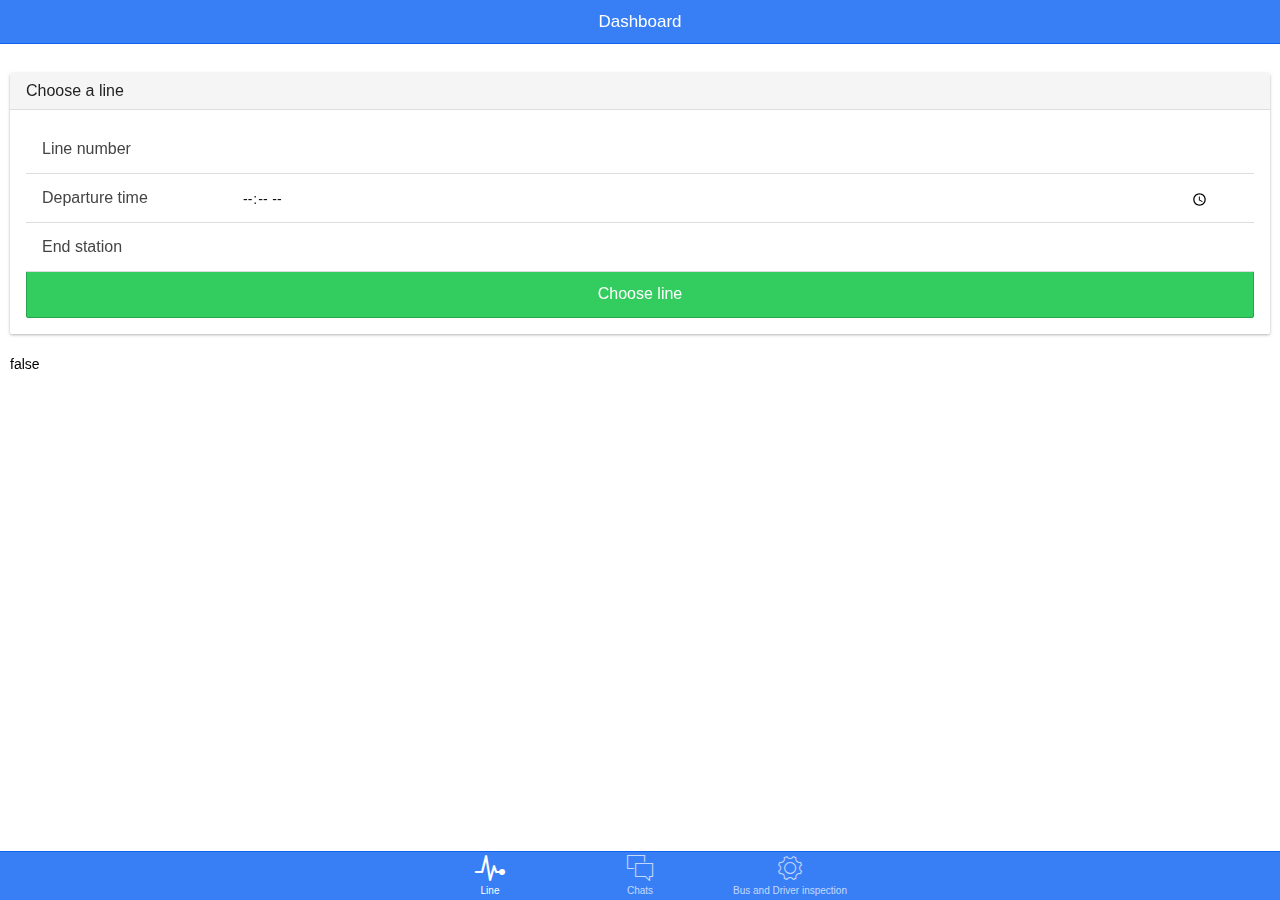
==== index.html @ c745d4bf "init" ====
<!DOCTYPE html>
<html>
  <head>
    <meta charset="utf-8">
    <meta name="viewport" content="initial-scale=1, maximum-scale=1, user-scalable=no, width=device-width">
    <title></title>


    <!-- compiled css output -->
    <link href="css/ionic.app.css" rel="stylesheet">

    <!-- ionic/angularjs js -->
    <script src="lib/ionic/js/ionic.bundle.js"></script>

    <!-- cordova script (this will be a 404 during development) -->
    <script src="cordova.js"></script>

    <!-- your app's js -->
    <script src="js/app.js"></script>
    <script src="js/controllers.js"></script>
    <script src="js/services.js"></script>
  </head>
  <body ng-app="starter">
    <!--
      The nav bar that will be updated as we navigate between views.
    -->
    <ion-nav-bar class="bar-positive">
      <ion-nav-back-button>
      </ion-nav-back-button>
    </ion-nav-bar>
    <!--
      The views will be rendered in the <ion-nav-view> directive below
      Templates are in the /templates folder (but you could also
      have templates inline in this html file if you'd like).
    -->
    <ion-nav-view></ion-nav-view>
  </body>
</html>
---- css/ionic.app.css ----
/*
To customize the look and feel of Ionic, you can override the variables
in ionic's _variables.scss file.

For example, you might change some of the default colors:

$light:                           #fff !default;
$stable:                          #f8f8f8 !default;
$positive:                        #387ef5 !default;
$calm:                            #11c1f3 !default;
$balanced:                        #33cd5f !default;
$energized:                       #ffc900 !default;
$assertive:                       #ef473a !default;
$royal:                           #886aea !default;
$dark:                            #444 !default;
*/
/*!
  Ionicons, v2.0.1
  Created by Ben Sperry for the Ionic Framework, http://ionicons.com/
  https://twitter.com/benjsperry  https://twitter.com/ionicframework
  MIT License: https://github.com/driftyco/ionicons

  Android-style icons originally built by Google’s
  Material Design Icons: https://github.com/google/material-design-icons
  used under CC BY http://creativecommons.org/licenses/by/4.0/
  Modified icons to fit ionicon’s grid from original.
*/
@font-face {
  font-family: "Ionicons";
  src: url("../lib/ionic/fonts/ionicons.eot?v=2.0.1");
  src: url("../lib/ionic/fonts/ionicons.eot?v=2.0.1#iefix") format("embedded-opentype"), url("../lib/ionic/fonts/ionicons.ttf?v=2.0.1") format("truetype"), url("../lib/ionic/fonts/ionicons.woff?v=2.0.1") format("woff"), url("../lib/ionic/fonts/ionicons.svg?v=2.0.1#Ionicons") format("svg");
  font-weight: normal;
  font-style: normal; }

.ion, .ionicons, .ion-alert:before, .ion-alert-circled:before, .ion-android-add:before, .ion-android-add-circle:before, .ion-android-alarm-clock:before, .ion-android-alert:before, .ion-android-apps:before, .ion-android-archive:before, .ion-android-arrow-back:before, .ion-android-arrow-down:before, .ion-android-arrow-dropdown:before, .ion-android-arrow-dropdown-circle:before, .ion-android-arrow-dropleft:before, .ion-android-arrow-dropleft-circle:before, .ion-android-arrow-dropright:before, .ion-android-arrow-dropright-circle:before, .ion-android-arrow-dropup:before, .ion-android-arrow-dropup-circle:before, .ion-android-arrow-forward:before, .ion-android-arrow-up:before, .ion-android-attach:before, .ion-android-bar:before, .ion-android-bicycle:before, .ion-android-boat:before, .ion-android-bookmark:before, .ion-android-bulb:before, .ion-android-bus:before, .ion-android-calendar:before, .ion-android-call:before, .ion-android-camera:before, .ion-android-cancel:before, .ion-android-car:before, .ion-android-cart:before, .ion-android-chat:before, .ion-android-checkbox:before, .ion-android-checkbox-blank:before, .ion-android-checkbox-outline:before, .ion-android-checkbox-outline-blank:before, .ion-android-checkmark-circle:before, .ion-android-clipboard:before, .ion-android-close:before, .ion-android-cloud:before, .ion-android-cloud-circle:before, .ion-android-cloud-done:before, .ion-android-cloud-outline:before, .ion-android-color-palette:before, .ion-android-compass:before, .ion-android-contact:before, .ion-android-contacts:before, .ion-android-contract:before, .ion-android-create:before, .ion-android-delete:before, .ion-android-desktop:before, .ion-android-document:before, .ion-android-done:before, .ion-android-done-all:before, .ion-android-download:before, .ion-android-drafts:before, .ion-android-exit:before, .ion-android-expand:before, .ion-android-favorite:before, .ion-android-favorite-outline:before, .ion-android-film:before, .ion-android-folder:before, .ion-android-folder-open:before, .ion-android-funnel:before, .ion-android-globe:before, .ion-android-hand:before, .ion-android-hangout:before, .ion-android-happy:before, .ion-android-home:before, .ion-android-image:before, .ion-android-laptop:before, .ion-android-list:before, .ion-android-locate:before, .ion-android-lock:before, .ion-android-mail:before, .ion-android-map:before, .ion-android-menu:before, .ion-android-microphone:before, .ion-android-microphone-off:before, .ion-android-more-horizontal:before, .ion-android-more-vertical:before, .ion-android-navigate:before, .ion-android-notifications:before, .ion-android-notifications-none:before, .ion-android-notifications-off:before, .ion-android-open:before, .ion-android-options:before, .ion-android-people:before, .ion-android-person:before, .ion-android-person-add:before, .ion-android-phone-landscape:before, .ion-android-phone-portrait:before, .ion-android-pin:before, .ion-android-plane:before, .ion-android-playstore:before, .ion-android-print:before, .ion-android-radio-button-off:before, .ion-android-radio-button-on:before, .ion-android-refresh:before, .ion-android-remove:before, .ion-android-remove-circle:before, .ion-android-restaurant:before, .ion-android-sad:before, .ion-android-search:before, .ion-android-send:before, .ion-android-settings:before, .ion-android-share:before, .ion-android-share-alt:before, .ion-android-star:before, .ion-android-star-half:before, .ion-android-star-outline:before, .ion-android-stopwatch:before, .ion-android-subway:before, .ion-android-sunny:before, .ion-android-sync:before, .ion-android-textsms:before, .ion-android-time:before, .ion-android-train:before, .ion-android-unlock:before, .ion-android-upload:before, .ion-android-volume-down:before, .ion-android-volume-mute:before, .ion-android-volume-off:before, .ion-android-volume-up:before, .ion-android-walk:before, .ion-android-warning:before, .ion-android-watch:before, .ion-android-wifi:before, .ion-aperture:before, .ion-archive:before, .ion-arrow-down-a:before, .ion-arrow-down-b:before, .ion-arrow-down-c:before, .ion-arrow-expand:before, .ion-arrow-graph-down-left:before, .ion-arrow-graph-down-right:before, .ion-arrow-graph-up-left:before, .ion-arrow-graph-up-right:before, .ion-arrow-left-a:before, .ion-arrow-left-b:before, .ion-arrow-left-c:before, .ion-arrow-move:before, .ion-arrow-resize:before, .ion-arrow-return-left:before, .ion-arrow-return-right:before, .ion-arrow-right-a:before, .ion-arrow-right-b:before, .ion-arrow-right-c:before, .ion-arrow-shrink:before, .ion-arrow-swap:before, .ion-arrow-up-a:before, .ion-arrow-up-b:before, .ion-arrow-up-c:before, .ion-asterisk:before, .ion-at:before, .ion-backspace:before, .ion-backspace-outline:before, .ion-bag:before, .ion-battery-charging:before, .ion-battery-empty:before, .ion-battery-full:before, .ion-battery-half:before, .ion-battery-low:before, .ion-beaker:before, .ion-beer:before, .ion-bluetooth:before, .ion-bonfire:before, .ion-bookmark:before, .ion-bowtie:before, .ion-briefcase:before, .ion-bug:before, .ion-calculator:before, .ion-calendar:before, .ion-camera:before, .ion-card:before, .ion-cash:before, .ion-chatbox:before, .ion-chatbox-working:before, .ion-chatboxes:before, .ion-chatbubble:before, .ion-chatbubble-working:before, .ion-chatbubbles:before, .ion-checkmark:before, .ion-checkmark-circled:before, .ion-checkmark-round:before, .ion-chevron-down:before, .ion-chevron-left:before, .ion-chevron-right:before, .ion-chevron-up:before, .ion-clipboard:before, .ion-clock:before, .ion-close:before, .ion-close-circled:before, .ion-close-round:before, .ion-closed-captioning:before, .ion-cloud:before, .ion-code:before, .ion-code-download:before, .ion-code-working:before, .ion-coffee:before, .ion-compass:before, .ion-compose:before, .ion-connection-bars:before, .ion-contrast:before, .ion-crop:before, .ion-cube:before, .ion-disc:before, .ion-document:before, .ion-document-text:before, .ion-drag:before, .ion-earth:before, .ion-easel:before, .ion-edit:before, .ion-egg:before, .ion-eject:before, .ion-email:before, .ion-email-unread:before, .ion-erlenmeyer-flask:before, .ion-erlenmeyer-flask-bubbles:before, .ion-eye:before, .ion-eye-disabled:before, .ion-female:before, .ion-filing:before, .ion-film-marker:before, .ion-fireball:before, .ion-flag:before, .ion-flame:before, .ion-flash:before, .ion-flash-off:before, .ion-folder:before, .ion-fork:before, .ion-fork-repo:before, .ion-forward:before, .ion-funnel:before, .ion-gear-a:before, .ion-gear-b:before, .ion-grid:before, .ion-hammer:before, .ion-happy:before, .ion-happy-outline:before, .ion-headphone:before, .ion-heart:before, .ion-heart-broken:before, .ion-help:before, .ion-help-buoy:before, .ion-help-circled:before, .ion-home:before, .ion-icecream:before, .ion-image:before, .ion-images:before, .ion-information:before, .ion-information-circled:before, .ion-ionic:before, .ion-ios-alarm:before, .ion-ios-alarm-outline:before, .ion-ios-albums:before, .ion-ios-albums-outline:before, .ion-ios-americanfootball:before, .ion-ios-americanfootball-outline:before, .ion-ios-analytics:before, .ion-ios-analytics-outline:before, .ion-ios-arrow-back:before, .ion-ios-arrow-down:before, .ion-ios-arrow-forward:before, .ion-ios-arrow-left:before, .ion-ios-arrow-right:before, .ion-ios-arrow-thin-down:before, .ion-ios-arrow-thin-left:before, .ion-ios-arrow-thin-right:before, .ion-ios-arrow-thin-up:before, .ion-ios-arrow-up:before, .ion-ios-at:before, .ion-ios-at-outline:before, .ion-ios-barcode:before, .ion-ios-barcode-outline:before, .ion-ios-baseball:before, .ion-ios-baseball-outline:before, .ion-ios-basketball:before, .ion-ios-basketball-outline:before, .ion-ios-bell:before, .ion-ios-bell-outline:before, .ion-ios-body:before, .ion-ios-body-outline:before, .ion-ios-bolt:before, .ion-ios-bolt-outline:before, .ion-ios-book:before, .ion-ios-book-outline:before, .ion-ios-bookmarks:before, .ion-ios-bookmarks-outline:before, .ion-ios-box:before, .ion-ios-box-outline:before, .ion-ios-briefcase:before, .ion-ios-briefcase-outline:before, .ion-ios-browsers:before, .ion-ios-browsers-outline:before, .ion-ios-calculator:before, .ion-ios-calculator-outline:before, .ion-ios-calendar:before, .ion-ios-calendar-outline:before, .ion-ios-camera:before, .ion-ios-camera-outline:before, .ion-ios-cart:before, .ion-ios-cart-outline:before, .ion-ios-chatboxes:before, .ion-ios-chatboxes-outline:before, .ion-ios-chatbubble:before, .ion-ios-chatbubble-outline:before, .ion-ios-checkmark:before, .ion-ios-checkmark-empty:before, .ion-ios-checkmark-outline:before, .ion-ios-circle-filled:before, .ion-ios-circle-outline:before, .ion-ios-clock:before, .ion-ios-clock-outline:before, .ion-ios-close:before, .ion-ios-close-empty:before, .ion-ios-close-outline:before, .ion-ios-cloud:before, .ion-ios-cloud-download:before, .ion-ios-cloud-download-outline:before, .ion-ios-cloud-outline:before, .ion-ios-cloud-upload:before, .ion-ios-cloud-upload-outline:before, .ion-ios-cloudy:before, .ion-ios-cloudy-night:before, .ion-ios-cloudy-night-outline:before, .ion-ios-cloudy-outline:before, .ion-ios-cog:before, .ion-ios-cog-outline:before, .ion-ios-color-filter:before, .ion-ios-color-filter-outline:before, .ion-ios-color-wand:before, .ion-ios-color-wand-outline:before, .ion-ios-compose:before, .ion-ios-compose-outline:before, .ion-ios-contact:before, .ion-ios-contact-outline:before, .ion-ios-copy:before, .ion-ios-copy-outline:before, .ion-ios-crop:before, .ion-ios-crop-strong:before, .ion-ios-download:before, .ion-ios-download-outline:before, .ion-ios-drag:before, .ion-ios-email:before, .ion-ios-email-outline:before, .ion-ios-eye:before, .ion-ios-eye-outline:before, .ion-ios-fastforward:before, .ion-ios-fastforward-outline:before, .ion-ios-filing:before, .ion-ios-filing-outline:before, .ion-ios-film:before, .ion-ios-film-outline:before, .ion-ios-flag:before, .ion-ios-flag-outline:before, .ion-ios-flame:before, .ion-ios-flame-outline:before, .ion-ios-flask:before, .ion-ios-flask-outline:before, .ion-ios-flower:before, .ion-ios-flower-outline:before, .ion-ios-folder:before, .ion-ios-folder-outline:before, .ion-ios-football:before, .ion-ios-football-outline:before, .ion-ios-game-controller-a:before, .ion-ios-game-controller-a-outline:before, .ion-ios-game-controller-b:before, .ion-ios-game-controller-b-outline:before, .ion-ios-gear:before, .ion-ios-gear-outline:before, .ion-ios-glasses:before, .ion-ios-glasses-outline:before, .ion-ios-grid-view:before, .ion-ios-grid-view-outline:before, .ion-ios-heart:before, .ion-ios-heart-outline:before, .ion-ios-help:before, .ion-ios-help-empty:before, .ion-ios-help-outline:before, .ion-ios-home:before, .ion-ios-home-outline:before, .ion-ios-infinite:before, .ion-ios-infinite-outline:before, .ion-ios-information:before, .ion-ios-information-empty:before, .ion-ios-information-outline:before, .ion-ios-ionic-outline:before, .ion-ios-keypad:before, .ion-ios-keypad-outline:before, .ion-ios-lightbulb:before, .ion-ios-lightbulb-outline:before, .ion-ios-list:before, .ion-ios-list-outline:before, .ion-ios-location:before, .ion-ios-location-outline:before, .ion-ios-locked:before, .ion-ios-locked-outline:before, .ion-ios-loop:before, .ion-ios-loop-strong:before, .ion-ios-medical:before, .ion-ios-medical-outline:before, .ion-ios-medkit:before, .ion-ios-medkit-outline:before, .ion-ios-mic:before, .ion-ios-mic-off:before, .ion-ios-mic-outline:before, .ion-ios-minus:before, .ion-ios-minus-empty:before, .ion-ios-minus-outline:before, .ion-ios-monitor:before, .ion-ios-monitor-outline:before, .ion-ios-moon:before, .ion-ios-moon-outline:before, .ion-ios-more:before, .ion-ios-more-outline:before, .ion-ios-musical-note:before, .ion-ios-musical-notes:before, .ion-ios-navigate:before, .ion-ios-navigate-outline:before, .ion-ios-nutrition:before, .ion-ios-nutrition-outline:before, .ion-ios-paper:before, .ion-ios-paper-outline:before, .ion-ios-paperplane:before, .ion-ios-paperplane-outline:before, .ion-ios-partlysunny:before, .ion-ios-partlysunny-outline:before, .ion-ios-pause:before, .ion-ios-pause-outline:before, .ion-ios-paw:before, .ion-ios-paw-outline:before, .ion-ios-people:before, .ion-ios-people-outline:before, .ion-ios-person:before, .ion-ios-person-outline:before, .ion-ios-personadd:before, .ion-ios-personadd-outline:before, .ion-ios-photos:before, .ion-ios-photos-outline:before, .ion-ios-pie:before, .ion-ios-pie-outline:before, .ion-ios-pint:before, .ion-ios-pint-outline:before, .ion-ios-play:before, .ion-ios-play-outline:before, .ion-ios-plus:before, .ion-ios-plus-empty:before, .ion-ios-plus-outline:before, .ion-ios-pricetag:before, .ion-ios-pricetag-outline:before, .ion-ios-pricetags:before, .ion-ios-pricetags-outline:before, .ion-ios-printer:before, .ion-ios-printer-outline:before, .ion-ios-pulse:before, .ion-ios-pulse-strong:before, .ion-ios-rainy:before, .ion-ios-rainy-outline:before, .ion-ios-recording:before, .ion-ios-recording-outline:before, .ion-ios-redo:before, .ion-ios-redo-outline:before, .ion-ios-refresh:before, .ion-ios-refresh-empty:before, .ion-ios-refresh-outline:before, .ion-ios-reload:before, .ion-ios-reverse-camera:before, .ion-ios-reverse-camera-outline:before, .ion-ios-rewind:before, .ion-ios-rewind-outline:before, .ion-ios-rose:before, .ion-ios-rose-outline:before, .ion-ios-search:before, .ion-ios-search-strong:before, .ion-ios-settings:before, .ion-ios-settings-strong:before, .ion-ios-shuffle:before, .ion-ios-shuffle-strong:before, .ion-ios-skipbackward:before, .ion-ios-skipbackward-outline:before, .ion-ios-skipforward:before, .ion-ios-skipforward-outline:before, .ion-ios-snowy:before, .ion-ios-speedometer:before, .ion-ios-speedometer-outline:before, .ion-ios-star:before, .ion-ios-star-half:before, .ion-ios-star-outline:before, .ion-ios-stopwatch:before, .ion-ios-stopwatch-outline:before, .ion-ios-sunny:before, .ion-ios-sunny-outline:before, .ion-ios-telephone:before, .ion-ios-telephone-outline:before, .ion-ios-tennisball:before, .ion-ios-tennisball-outline:before, .ion-ios-thunderstorm:before, .ion-ios-thunderstorm-outline:before, .ion-ios-time:before, .ion-ios-time-outline:before, .ion-ios-timer:before, .ion-ios-timer-outline:before, .ion-ios-toggle:before, .ion-ios-toggle-outline:before, .ion-ios-trash:before, .ion-ios-trash-outline:before, .ion-ios-undo:before, .ion-ios-undo-outline:before, .ion-ios-unlocked:before, .ion-ios-unlocked-outline:before, .ion-ios-upload:before, .ion-ios-upload-outline:before, .ion-ios-videocam:before, .ion-ios-videocam-outline:before, .ion-ios-volume-high:before, .ion-ios-volume-low:before, .ion-ios-wineglass:before, .ion-ios-wineglass-outline:before, .ion-ios-world:before, .ion-ios-world-outline:before, .ion-ipad:before, .ion-iphone:before, .ion-ipod:before, .ion-jet:before, .ion-key:before, .ion-knife:before, .ion-laptop:before, .ion-leaf:before, .ion-levels:before, .ion-lightbulb:before, .ion-link:before, .ion-load-a:before, .ion-load-b:before, .ion-load-c:before, .ion-load-d:before, .ion-location:before, .ion-lock-combination:before, .ion-locked:before, .ion-log-in:before, .ion-log-out:before, .ion-loop:before, .ion-magnet:before, .ion-male:before, .ion-man:before, .ion-map:before, .ion-medkit:before, .ion-merge:before, .ion-mic-a:before, .ion-mic-b:before, .ion-mic-c:before, .ion-minus:before, .ion-minus-circled:before, .ion-minus-round:before, .ion-model-s:before, .ion-monitor:before, .ion-more:before, .ion-mouse:before, .ion-music-note:before, .ion-navicon:before, .ion-navicon-round:before, .ion-navigate:before, .ion-network:before, .ion-no-smoking:before, .ion-nuclear:before, .ion-outlet:before, .ion-paintbrush:before, .ion-paintbucket:before, .ion-paper-airplane:before, .ion-paperclip:before, .ion-pause:before, .ion-person:before, .ion-person-add:before, .ion-person-stalker:before, .ion-pie-graph:before, .ion-pin:before, .ion-pinpoint:before, .ion-pizza:before, .ion-plane:before, .ion-planet:before, .ion-play:before, .ion-playstation:before, .ion-plus:before, .ion-plus-circled:before, .ion-plus-round:before, .ion-podium:before, .ion-pound:before, .ion-power:before, .ion-pricetag:before, .ion-pricetags:before, .ion-printer:before, .ion-pull-request:before, .ion-qr-scanner:before, .ion-quote:before, .ion-radio-waves:before, .ion-record:before, .ion-refresh:before, .ion-reply:before, .ion-reply-all:before, .ion-ribbon-a:before, .ion-ribbon-b:before, .ion-sad:before, .ion-sad-outline:before, .ion-scissors:before, .ion-search:before, .ion-settings:before, .ion-share:before, .ion-shuffle:before, .ion-skip-backward:before, .ion-skip-forward:before, .ion-social-android:before, .ion-social-android-outline:before, .ion-social-angular:before, .ion-social-angular-outline:before, .ion-social-apple:before, .ion-social-apple-outline:before, .ion-social-bitcoin:before, .ion-social-bitcoin-outline:before, .ion-social-buffer:before, .ion-social-buffer-outline:before, .ion-social-chrome:before, .ion-social-chrome-outline:before, .ion-social-codepen:before, .ion-social-codepen-outline:before, .ion-social-css3:before, .ion-social-css3-outline:before, .ion-social-designernews:before, .ion-social-designernews-outline:before, .ion-social-dribbble:before, .ion-social-dribbble-outline:before, .ion-social-dropbox:before, .ion-social-dropbox-outline:before, .ion-social-euro:before, .ion-social-euro-outline:before, .ion-social-facebook:before, .ion-social-facebook-outline:before, .ion-social-foursquare:before, .ion-social-foursquare-outline:before, .ion-social-freebsd-devil:before, .ion-social-github:before, .ion-social-github-outline:before, .ion-social-google:before, .ion-social-google-outline:before, .ion-social-googleplus:before, .ion-social-googleplus-outline:before, .ion-social-hackernews:before, .ion-social-hackernews-outline:before, .ion-social-html5:before, .ion-social-html5-outline:before, .ion-social-instagram:before, .ion-social-instagram-outline:before, .ion-social-javascript:before, .ion-social-javascript-outline:before, .ion-social-linkedin:before, .ion-social-linkedin-outline:before, .ion-social-markdown:before, .ion-social-nodejs:before, .ion-social-octocat:before, .ion-social-pinterest:before, .ion-social-pinterest-outline:before, .ion-social-python:before, .ion-social-reddit:before, .ion-social-reddit-outline:before, .ion-social-rss:before, .ion-social-rss-outline:before, .ion-social-sass:before, .ion-social-skype:before, .ion-social-skype-outline:before, .ion-social-snapchat:before, .ion-social-snapchat-outline:before, .ion-social-tumblr:before, .ion-social-tumblr-outline:before, .ion-social-tux:before, .ion-social-twitch:before, .ion-social-twitch-outline:before, .ion-social-twitter:before, .ion-social-twitter-outline:before, .ion-social-usd:before, .ion-social-usd-outline:before, .ion-social-vimeo:before, .ion-social-vimeo-outline:before, .ion-social-whatsapp:before, .ion-social-whatsapp-outline:before, .ion-social-windows:before, .ion-social-windows-outline:before, .ion-social-wordpress:before, .ion-social-wordpress-outline:before, .ion-social-yahoo:before, .ion-social-yahoo-outline:before, .ion-social-yen:before, .ion-social-yen-outline:before, .ion-social-youtube:before, .ion-social-youtube-outline:before, .ion-soup-can:before, .ion-soup-can-outline:before, .ion-speakerphone:before, .ion-speedometer:before, .ion-spoon:before, .ion-star:before, .ion-stats-bars:before, .ion-steam:before, .ion-stop:before, .ion-thermometer:before, .ion-thumbsdown:before, .ion-thumbsup:before, .ion-toggle:before, .ion-toggle-filled:before, .ion-transgender:before, .ion-trash-a:before, .ion-trash-b:before, .ion-trophy:before, .ion-tshirt:before, .ion-tshirt-outline:before, .ion-umbrella:before, .ion-university:before, .ion-unlocked:before, .ion-upload:before, .ion-usb:before, .ion-videocamera:before, .ion-volume-high:before, .ion-volume-low:before, .ion-volume-medium:before, .ion-volume-mute:before, .ion-wand:before, .ion-waterdrop:before, .ion-wifi:before, .ion-wineglass:before, .ion-woman:before, .ion-wrench:before, .ion-xbox:before {
  display: inline-block;
  font-family: "Ionicons";
  speak: none;
  font-style: normal;
  font-weight: normal;
  font-variant: normal;
  text-transform: none;
  text-rendering: auto;
  line-height: 1;
  -webkit-font-smoothing: antialiased;
  -moz-osx-font-smoothing: grayscale; }

.ion-alert:before {
  content: "\f101"; }

.ion-alert-circled:before {
  content: "\f100"; }

.ion-android-add:before {
  content: "\f2c7"; }

.ion-android-add-circle:before {
  content: "\f359"; }

.ion-android-alarm-clock:before {
  content: "\f35a"; }

.ion-android-alert:before {
  content: "\f35b"; }

.ion-android-apps:before {
  content: "\f35c"; }

.ion-android-archive:before {
  content: "\f2c9"; }

.ion-android-arrow-back:before {
  content: "\f2ca"; }

.ion-android-arrow-down:before {
  content: "\f35d"; }

.ion-android-arrow-dropdown:before {
  content: "\f35f"; }

.ion-android-arrow-dropdown-circle:before {
  content: "\f35e"; }

.ion-android-arrow-dropleft:before {
  content: "\f361"; }

.ion-android-arrow-dropleft-circle:before {
  content: "\f360"; }

.ion-android-arrow-dropright:before {
  content: "\f363"; }

.ion-android-arrow-dropright-circle:before {
  content: "\f362"; }

.ion-android-arrow-dropup:before {
  content: "\f365"; }

.ion-android-arrow-dropup-circle:before {
  content: "\f364"; }

.ion-android-arrow-forward:before {
  content: "\f30f"; }

.ion-android-arrow-up:before {
  content: "\f366"; }

.ion-android-attach:before {
  content: "\f367"; }

.ion-android-bar:before {
  content: "\f368"; }

.ion-android-bicycle:before {
  content: "\f369"; }

.ion-android-boat:before {
  content: "\f36a"; }

.ion-android-bookmark:before {
  content: "\f36b"; }

.ion-android-bulb:before {
  content: "\f36c"; }

.ion-android-bus:before {
  content: "\f36d"; }

.ion-android-calendar:before {
  content: "\f2d1"; }

.ion-android-call:before {
  content: "\f2d2"; }

.ion-android-camera:before {
  content: "\f2d3"; }

.ion-android-cancel:before {
  content: "\f36e"; }

.ion-android-car:before {
  content: "\f36f"; }

.ion-android-cart:before {
  content: "\f370"; }

.ion-android-chat:before {
  content: "\f2d4"; }

.ion-android-checkbox:before {
  content: "\f374"; }

.ion-android-checkbox-blank:before {
  content: "\f371"; }

.ion-android-checkbox-outline:before {
  content: "\f373"; }

.ion-android-checkbox-outline-blank:before {
  content: "\f372"; }

.ion-android-checkmark-circle:before {
  content: "\f375"; }

.ion-android-clipboard:before {
  content: "\f376"; }

.ion-android-close:before {
  content: "\f2d7"; }

.ion-android-cloud:before {
  content: "\f37a"; }

.ion-android-cloud-circle:before {
  content: "\f377"; }

.ion-android-cloud-done:before {
  content: "\f378"; }

.ion-android-cloud-outline:before {
  content: "\f379"; }

.ion-android-color-palette:before {
  content: "\f37b"; }

.ion-android-compass:before {
  content: "\f37c"; }

.ion-android-contact:before {
  content: "\f2d8"; }

.ion-android-contacts:before {
  content: "\f2d9"; }

.ion-android-contract:before {
  content: "\f37d"; }

.ion-android-create:before {
  content: "\f37e"; }

.ion-android-delete:before {
  content: "\f37f"; }

.ion-android-desktop:before {
  content: "\f380"; }

.ion-android-document:before {
  content: "\f381"; }

.ion-android-done:before {
  content: "\f383"; }

.ion-android-done-all:before {
  content: "\f382"; }

.ion-android-download:before {
  content: "\f2dd"; }

.ion-android-drafts:before {
  content: "\f384"; }

.ion-android-exit:before {
  content: "\f385"; }

.ion-android-expand:before {
  content: "\f386"; }

.ion-android-favorite:before {
  content: "\f388"; }

.ion-android-favorite-outline:before {
  content: "\f387"; }

.ion-android-film:before {
  content: "\f389"; }

.ion-android-folder:before {
  content: "\f2e0"; }

.ion-android-folder-open:before {
  content: "\f38a"; }

.ion-android-funnel:before {
  content: "\f38b"; }

.ion-android-globe:before {
  content: "\f38c"; }

.ion-android-hand:before {
  content: "\f2e3"; }

.ion-android-hangout:before {
  content: "\f38d"; }

.ion-android-happy:before {
  content: "\f38e"; }

.ion-android-home:before {
  content: "\f38f"; }

.ion-android-image:before {
  content: "\f2e4"; }

.ion-android-laptop:before {
  content: "\f390"; }

.ion-android-list:before {
  content: "\f391"; }

.ion-android-locate:before {
  content: "\f2e9"; }

.ion-android-lock:before {
  content: "\f392"; }

.ion-android-mail:before {
  content: "\f2eb"; }

.ion-android-map:before {
  content: "\f393"; }

.ion-android-menu:before {
  content: "\f394"; }

.ion-android-microphone:before {
  content: "\f2ec"; }

.ion-android-microphone-off:before {
  content: "\f395"; }

.ion-android-more-horizontal:before {
  content: "\f396"; }

.ion-android-more-vertical:before {
  content: "\f397"; }

.ion-android-navigate:before {
  content: "\f398"; }

.ion-android-notifications:before {
  content: "\f39b"; }

.ion-android-notifications-none:before {
  content: "\f399"; }

.ion-android-notifications-off:before {
  content: "\f39a"; }

.ion-android-open:before {
  content: "\f39c"; }

.ion-android-options:before {
  content: "\f39d"; }

.ion-android-people:before {
  content: "\f39e"; }

.ion-android-person:before {
  content: "\f3a0"; }

.ion-android-person-add:before {
  content: "\f39f"; }

.ion-android-phone-landscape:before {
  content: "\f3a1"; }

.ion-android-phone-portrait:before {
  content: "\f3a2"; }

.ion-android-pin:before {
  content: "\f3a3"; }

.ion-android-plane:before {
  content: "\f3a4"; }

.ion-android-playstore:before {
  content: "\f2f0"; }

.ion-android-print:before {
  content: "\f3a5"; }

.ion-android-radio-button-off:before {
  content: "\f3a6"; }

.ion-android-radio-button-on:before {
  content: "\f3a7"; }

.ion-android-refresh:before {
  content: "\f3a8"; }

.ion-android-remove:before {
  content: "\f2f4"; }

.ion-android-remove-circle:before {
  content: "\f3a9"; }

.ion-android-restaurant:before {
  content: "\f3aa"; }

.ion-android-sad:before {
  content: "\f3ab"; }

.ion-android-search:before {
  content: "\f2f5"; }

.ion-android-send:before {
  content: "\f2f6"; }

.ion-android-settings:before {
  content: "\f2f7"; }

.ion-android-share:before {
  content: "\f2f8"; }

.ion-android-share-alt:before {
  content: "\f3ac"; }

.ion-android-star:before {
  content: "\f2fc"; }

.ion-android-star-half:before {
  content: "\f3ad"; }

.ion-android-star-outline:before {
  content: "\f3ae"; }

.ion-android-stopwatch:before {
  content: "\f2fd"; }

.ion-android-subway:before {
  content: "\f3af"; }

.ion-android-sunny:before {
  content: "\f3b0"; }

.ion-android-sync:before {
  content: "\f3b1"; }

.ion-android-textsms:before {
  content: "\f3b2"; }

.ion-android-time:before {
  content: "\f3b3"; }

.ion-android-train:before {
  content: "\f3b4"; }

.ion-android-unlock:before {
  content: "\f3b5"; }

.ion-android-upload:before {
  content: "\f3b6"; }

.ion-android-volume-down:before {
  content: "\f3b7"; }

.ion-android-volume-mute:before {
  content: "\f3b8"; }

.ion-android-volume-off:before {
  content: "\f3b9"; }

.ion-android-volume-up:before {
  content: "\f3ba"; }

.ion-android-walk:before {
  content: "\f3bb"; }

.ion-android-warning:before {
  content: "\f3bc"; }

.ion-android-watch:before {
  content: "\f3bd"; }

.ion-android-wifi:before {
  content: "\f305"; }

.ion-aperture:before {
  content: "\f313"; }

.ion-archive:before {
  content: "\f102"; }

.ion-arrow-down-a:before {
  content: "\f103"; }

.ion-arrow-down-b:before {
  content: "\f104"; }

.ion-arrow-down-c:before {
  content: "\f105"; }

.ion-arrow-expand:before {
  content: "\f25e"; }

.ion-arrow-graph-down-left:before {
  content: "\f25f"; }

.ion-arrow-graph-down-right:before {
  content: "\f260"; }

.ion-arrow-graph-up-left:before {
  content: "\f261"; }

.ion-arrow-graph-up-right:before {
  content: "\f262"; }

.ion-arrow-left-a:before {
  content: "\f106"; }

.ion-arrow-left-b:before {
  content: "\f107"; }

.ion-arrow-left-c:before {
  content: "\f108"; }

.ion-arrow-move:before {
  content: "\f263"; }

.ion-arrow-resize:before {
  content: "\f264"; }

.ion-arrow-return-left:before {
  content: "\f265"; }

.ion-arrow-return-right:before {
  content: "\f266"; }

.ion-arrow-right-a:before {
  content: "\f109"; }

.ion-arrow-right-b:before {
  content: "\f10a"; }

.ion-arrow-right-c:before {
  content: "\f10b"; }

.ion-arrow-shrink:before {
  content: "\f267"; }

.ion-arrow-swap:before {
  content: "\f268"; }

.ion-arrow-up-a:before {
  content: "\f10c"; }

.ion-arrow-up-b:before {
  content: "\f10d"; }

.ion-arrow-up-c:before {
  content: "\f10e"; }

.ion-asterisk:before {
  content: "\f314"; }

.ion-at:before {
  content: "\f10f"; }

.ion-backspace:before {
  content: "\f3bf"; }

.ion-backspace-outline:before {
  content: "\f3be"; }

.ion-bag:before {
  content: "\f110"; }

.ion-battery-charging:before {
  content: "\f111"; }

.ion-battery-empty:before {
  content: "\f112"; }

.ion-battery-full:before {
  content: "\f113"; }

.ion-battery-half:before {
  content: "\f114"; }

.ion-battery-low:before {
  content: "\f115"; }

.ion-beaker:before {
  content: "\f269"; }

.ion-beer:before {
  content: "\f26a"; }

.ion-bluetooth:before {
  content: "\f116"; }

.ion-bonfire:before {
  content: "\f315"; }

.ion-bookmark:before {
  content: "\f26b"; }

.ion-bowtie:before {
  content: "\f3c0"; }

.ion-briefcase:before {
  content: "\f26c"; }

.ion-bug:before {
  content: "\f2be"; }

.ion-calculator:before {
  content: "\f26d"; }

.ion-calendar:before {
  content: "\f117"; }

.ion-camera:before {
  content: "\f118"; }

.ion-card:before {
  content: "\f119"; }

.ion-cash:before {
  content: "\f316"; }

.ion-chatbox:before {
  content: "\f11b"; }

.ion-chatbox-working:before {
  content: "\f11a"; }

.ion-chatboxes:before {
  content: "\f11c"; }

.ion-chatbubble:before {
  content: "\f11e"; }

.ion-chatbubble-working:before {
  content: "\f11d"; }

.ion-chatbubbles:before {
  content: "\f11f"; }

.ion-checkmark:before {
  content: "\f122"; }

.ion-checkmark-circled:before {
  content: "\f120"; }

.ion-checkmark-round:before {
  content: "\f121"; }

.ion-chevron-down:before {
  content: "\f123"; }

.ion-chevron-left:before {
  content: "\f124"; }

.ion-chevron-right:before {
  content: "\f125"; }

.ion-chevron-up:before {
  content: "\f126"; }

.ion-clipboard:before {
  content: "\f127"; }

.ion-clock:before {
  content: "\f26e"; }

.ion-close:before {
  content: "\f12a"; }

.ion-close-circled:before {
  content: "\f128"; }

.ion-close-round:before {
  content: "\f129"; }

.ion-closed-captioning:before {
  content: "\f317"; }

.ion-cloud:before {
  content: "\f12b"; }

.ion-code:before {
  content: "\f271"; }

.ion-code-download:before {
  content: "\f26f"; }

.ion-code-working:before {
  content: "\f270"; }

.ion-coffee:before {
  content: "\f272"; }

.ion-compass:before {
  content: "\f273"; }

.ion-compose:before {
  content: "\f12c"; }

.ion-connection-bars:before {
  content: "\f274"; }

.ion-contrast:before {
  content: "\f275"; }

.ion-crop:before {
  content: "\f3c1"; }

.ion-cube:before {
  content: "\f318"; }

.ion-disc:before {
  content: "\f12d"; }

.ion-document:before {
  content: "\f12f"; }

.ion-document-text:before {
  content: "\f12e"; }

.ion-drag:before {
  content: "\f130"; }

.ion-earth:before {
  content: "\f276"; }

.ion-easel:before {
  content: "\f3c2"; }

.ion-edit:before {
  content: "\f2bf"; }

.ion-egg:before {
  content: "\f277"; }

.ion-eject:before {
  content: "\f131"; }

.ion-email:before {
  content: "\f132"; }

.ion-email-unread:before {
  content: "\f3c3"; }

.ion-erlenmeyer-flask:before {
  content: "\f3c5"; }

.ion-erlenmeyer-flask-bubbles:before {
  content: "\f3c4"; }

.ion-eye:before {
  content: "\f133"; }

.ion-eye-disabled:before {
  content: "\f306"; }

.ion-female:before {
  content: "\f278"; }

.ion-filing:before {
  content: "\f134"; }

.ion-film-marker:before {
  content: "\f135"; }

.ion-fireball:before {
  content: "\f319"; }

.ion-flag:before {
  content: "\f279"; }

.ion-flame:before {
  content: "\f31a"; }

.ion-flash:before {
  content: "\f137"; }

.ion-flash-off:before {
  content: "\f136"; }

.ion-folder:before {
  content: "\f139"; }

.ion-fork:before {
  content: "\f27a"; }

.ion-fork-repo:before {
  content: "\f2c0"; }

.ion-forward:before {
  content: "\f13a"; }

.ion-funnel:before {
  content: "\f31b"; }

.ion-gear-a:before {
  content: "\f13d"; }

.ion-gear-b:before {
  content: "\f13e"; }

.ion-grid:before {
  content: "\f13f"; }

.ion-hammer:before {
  content: "\f27b"; }

.ion-happy:before {
  content: "\f31c"; }

.ion-happy-outline:before {
  content: "\f3c6"; }

.ion-headphone:before {
  content: "\f140"; }

.ion-heart:before {
  content: "\f141"; }

.ion-heart-broken:before {
  content: "\f31d"; }

.ion-help:before {
  content: "\f143"; }

.ion-help-buoy:before {
  content: "\f27c"; }

.ion-help-circled:before {
  content: "\f142"; }

.ion-home:before {
  content: "\f144"; }

.ion-icecream:before {
  content: "\f27d"; }

.ion-image:before {
  content: "\f147"; }

.ion-images:before {
  content: "\f148"; }

.ion-information:before {
  content: "\f14a"; }

.ion-information-circled:before {
  content: "\f149"; }

.ion-ionic:before {
  content: "\f14b"; }

.ion-ios-alarm:before {
  content: "\f3c8"; }

.ion-ios-alarm-outline:before {
  content: "\f3c7"; }

.ion-ios-albums:before {
  content: "\f3ca"; }

.ion-ios-albums-outline:before {
  content: "\f3c9"; }

.ion-ios-americanfootball:before {
  content: "\f3cc"; }

.ion-ios-americanfootball-outline:before {
  content: "\f3cb"; }

.ion-ios-analytics:before {
  content: "\f3ce"; }

.ion-ios-analytics-outline:before {
  content: "\f3cd"; }

.ion-ios-arrow-back:before {
  content: "\f3cf"; }

.ion-ios-arrow-down:before {
  content: "\f3d0"; }

.ion-ios-arrow-forward:before {
  content: "\f3d1"; }

.ion-ios-arrow-left:before {
  content: "\f3d2"; }

.ion-ios-arrow-right:before {
  content: "\f3d3"; }

.ion-ios-arrow-thin-down:before {
  content: "\f3d4"; }

.ion-ios-arrow-thin-left:before {
  content: "\f3d5"; }

.ion-ios-arrow-thin-right:before {
  content: "\f3d6"; }

.ion-ios-arrow-thin-up:before {
  content: "\f3d7"; }

.ion-ios-arrow-up:before {
  content: "\f3d8"; }

.ion-ios-at:before {
  content: "\f3da"; }

.ion-ios-at-outline:before {
  content: "\f3d9"; }

.ion-ios-barcode:before {
  content: "\f3dc"; }

.ion-ios-barcode-outline:before {
  content: "\f3db"; }

.ion-ios-baseball:before {
  content: "\f3de"; }

.ion-ios-baseball-outline:before {
  content: "\f3dd"; }

.ion-ios-basketball:before {
  content: "\f3e0"; }

.ion-ios-basketball-outline:before {
  content: "\f3df"; }

.ion-ios-bell:before {
  content: "\f3e2"; }

.ion-ios-bell-outline:before {
  content: "\f3e1"; }

.ion-ios-body:before {
  content: "\f3e4"; }

.ion-ios-body-outline:before {
  content: "\f3e3"; }

.ion-ios-bolt:before {
  content: "\f3e6"; }

.ion-ios-bolt-outline:before {
  content: "\f3e5"; }

.ion-ios-book:before {
  content: "\f3e8"; }

.ion-ios-book-outline:before {
  content: "\f3e7"; }

.ion-ios-bookmarks:before {
  content: "\f3ea"; }

.ion-ios-bookmarks-outline:before {
  content: "\f3e9"; }

.ion-ios-box:before {
  content: "\f3ec"; }

.ion-ios-box-outline:before {
  content: "\f3eb"; }

.ion-ios-briefcase:before {
  content: "\f3ee"; }

.ion-ios-briefcase-outline:before {
  content: "\f3ed"; }

.ion-ios-browsers:before {
  content: "\f3f0"; }

.ion-ios-browsers-outline:before {
  content: "\f3ef"; }

.ion-ios-calculator:before {
  content: "\f3f2"; }

.ion-ios-calculator-outline:before {
  content: "\f3f1"; }

.ion-ios-calendar:before {
  content: "\f3f4"; }

.ion-ios-calendar-outline:before {
  content: "\f3f3"; }

.ion-ios-camera:before {
  content: "\f3f6"; }

.ion-ios-camera-outline:before {
  content: "\f3f5"; }

.ion-ios-cart:before {
  content: "\f3f8"; }

.ion-ios-cart-outline:before {
  content: "\f3f7"; }

.ion-ios-chatboxes:before {
  content: "\f3fa"; }

.ion-ios-chatboxes-outline:before {
  content: "\f3f9"; }

.ion-ios-chatbubble:before {
  content: "\f3fc"; }

.ion-ios-chatbubble-outline:before {
  content: "\f3fb"; }

.ion-ios-checkmark:before {
  content: "\f3ff"; }

.ion-ios-checkmark-empty:before {
  content: "\f3fd"; }

.ion-ios-checkmark-outline:before {
  content: "\f3fe"; }

.ion-ios-circle-filled:before {
  content: "\f400"; }

.ion-ios-circle-outline:before {
  content: "\f401"; }

.ion-ios-clock:before {
  content: "\f403"; }

.ion-ios-clock-outline:before {
  content: "\f402"; }

.ion-ios-close:before {
  content: "\f406"; }

.ion-ios-close-empty:before {
  content: "\f404"; }

.ion-ios-close-outline:before {
  content: "\f405"; }

.ion-ios-cloud:before {
  content: "\f40c"; }

.ion-ios-cloud-download:before {
  content: "\f408"; }

.ion-ios-cloud-download-outline:before {
  content: "\f407"; }

.ion-ios-cloud-outline:before {
  content: "\f409"; }

.ion-ios-cloud-upload:before {
  content: "\f40b"; }

.ion-ios-cloud-upload-outline:before {
  content: "\f40a"; }

.ion-ios-cloudy:before {
  content: "\f410"; }

.ion-ios-cloudy-night:before {
  content: "\f40e"; }

.ion-ios-cloudy-night-outline:before {
  content: "\f40d"; }

.ion-ios-cloudy-outline:before {
  content: "\f40f"; }

.ion-ios-cog:before {
  content: "\f412"; }

.ion-ios-cog-outline:before {
  content: "\f411"; }

.ion-ios-color-filter:before {
  content: "\f414"; }

.ion-ios-color-filter-outline:before {
  content: "\f413"; }

.ion-ios-color-wand:before {
  content: "\f416"; }

.ion-ios-color-wand-outline:before {
  content: "\f415"; }

.ion-ios-compose:before {
  content: "\f418"; }

.ion-ios-compose-outline:before {
  content: "\f417"; }

.ion-ios-contact:before {
  content: "\f41a"; }

.ion-ios-contact-outline:before {
  content: "\f419"; }

.ion-ios-copy:before {
  content: "\f41c"; }

.ion-ios-copy-outline:before {
  content: "\f41b"; }

.ion-ios-crop:before {
  content: "\f41e"; }

.ion-ios-crop-strong:before {
  content: "\f41d"; }

.ion-ios-download:before {
  content: "\f420"; }

.ion-ios-download-outline:before {
  content: "\f41f"; }

.ion-ios-drag:before {
  content: "\f421"; }

.ion-ios-email:before {
  content: "\f423"; }

.ion-ios-email-outline:before {
  content: "\f422"; }

.ion-ios-eye:before {
  content: "\f425"; }

.ion-ios-eye-outline:before {
  content: "\f424"; }

.ion-ios-fastforward:before {
  content: "\f427"; }

.ion-ios-fastforward-outline:before {
  content: "\f426"; }

.ion-ios-filing:before {
  content: "\f429"; }

.ion-ios-filing-outline:before {
  content: "\f428"; }

.ion-ios-film:before {
  content: "\f42b"; }

.ion-ios-film-outline:before {
  content: "\f42a"; }

.ion-ios-flag:before {
  content: "\f42d"; }

.ion-ios-flag-outline:before {
  content: "\f42c"; }

.ion-ios-flame:before {
  content: "\f42f"; }

.ion-ios-flame-outline:before {
  content: "\f42e"; }

.ion-ios-flask:before {
  content: "\f431"; }

.ion-ios-flask-outline:before {
  content: "\f430"; }

.ion-ios-flower:before {
  content: "\f433"; }

.ion-ios-flower-outline:before {
  content: "\f432"; }

.ion-ios-folder:before {
  content: "\f435"; }

.ion-ios-folder-outline:before {
  content: "\f434"; }

.ion-ios-football:before {
  content: "\f437"; }

.ion-ios-football-outline:before {
  content: "\f436"; }

.ion-ios-game-controller-a:before {
  content: "\f439"; }

.ion-ios-game-controller-a-outline:before {
  content: "\f438"; }

.ion-ios-game-controller-b:before {
  content: "\f43b"; }

.ion-ios-game-controller-b-outline:before {
  content: "\f43a"; }

.ion-ios-gear:before {
  content: "\f43d"; }

.ion-ios-gear-outline:before {
  content: "\f43c"; }

.ion-ios-glasses:before {
  content: "\f43f"; }

.ion-ios-glasses-outline:before {
  content: "\f43e"; }

.ion-ios-grid-view:before {
  content: "\f441"; }

.ion-ios-grid-view-outline:before {
  content: "\f440"; }

.ion-ios-heart:before {
  content: "\f443"; }

.ion-ios-heart-outline:before {
  content: "\f442"; }

.ion-ios-help:before {
  content: "\f446"; }

.ion-ios-help-empty:before {
  content: "\f444"; }

.ion-ios-help-outline:before {
  content: "\f445"; }

.ion-ios-home:before {
  content: "\f448"; }

.ion-ios-home-outline:before {
  content: "\f447"; }

.ion-ios-infinite:before {
  content: "\f44a"; }

.ion-ios-infinite-outline:before {
  content: "\f449"; }

.ion-ios-information:before {
  content: "\f44d"; }

.ion-ios-information-empty:before {
  content: "\f44b"; }

.ion-ios-information-outline:before {
  content: "\f44c"; }

.ion-ios-ionic-outline:before {
  content: "\f44e"; }

.ion-ios-keypad:before {
  content: "\f450"; }

.ion-ios-keypad-outline:before {
  content: "\f44f"; }

.ion-ios-lightbulb:before {
  content: "\f452"; }

.ion-ios-lightbulb-outline:before {
  content: "\f451"; }

.ion-ios-list:before {
  content: "\f454"; }

.ion-ios-list-outline:before {
  content: "\f453"; }

.ion-ios-location:before {
  content: "\f456"; }

.ion-ios-location-outline:before {
  content: "\f455"; }

.ion-ios-locked:before {
  content: "\f458"; }

.ion-ios-locked-outline:before {
  content: "\f457"; }

.ion-ios-loop:before {
  content: "\f45a"; }

.ion-ios-loop-strong:before {
  content: "\f459"; }

.ion-ios-medical:before {
  content: "\f45c"; }

.ion-ios-medical-outline:before {
  content: "\f45b"; }

.ion-ios-medkit:before {
  content: "\f45e"; }

.ion-ios-medkit-outline:before {
  content: "\f45d"; }

.ion-ios-mic:before {
  content: "\f461"; }

.ion-ios-mic-off:before {
  content: "\f45f"; }

.ion-ios-mic-outline:before {
  content: "\f460"; }

.ion-ios-minus:before {
  content: "\f464"; }

.ion-ios-minus-empty:before {
  content: "\f462"; }

.ion-ios-minus-outline:before {
  content: "\f463"; }

.ion-ios-monitor:before {
  content: "\f466"; }

.ion-ios-monitor-outline:before {
  content: "\f465"; }

.ion-ios-moon:before {
  content: "\f468"; }

.ion-ios-moon-outline:before {
  content: "\f467"; }

.ion-ios-more:before {
  content: "\f46a"; }

.ion-ios-more-outline:before {
  content: "\f469"; }

.ion-ios-musical-note:before {
  content: "\f46b"; }

.ion-ios-musical-notes:before {
  content: "\f46c"; }

.ion-ios-navigate:before {
  content: "\f46e"; }

.ion-ios-navigate-outline:before {
  content: "\f46d"; }

.ion-ios-nutrition:before {
  content: "\f470"; }

.ion-ios-nutrition-outline:before {
  content: "\f46f"; }

.ion-ios-paper:before {
  content: "\f472"; }

.ion-ios-paper-outline:before {
  content: "\f471"; }

.ion-ios-paperplane:before {
  content: "\f474"; }

.ion-ios-paperplane-outline:before {
  content: "\f473"; }

.ion-ios-partlysunny:before {
  content: "\f476"; }

.ion-ios-partlysunny-outline:before {
  content: "\f475"; }

.ion-ios-pause:before {
  content: "\f478"; }

.ion-ios-pause-outline:before {
  content: "\f477"; }

.ion-ios-paw:before {
  content: "\f47a"; }

.ion-ios-paw-outline:before {
  content: "\f479"; }

.ion-ios-people:before {
  content: "\f47c"; }

.ion-ios-people-outline:before {
  content: "\f47b"; }

.ion-ios-person:before {
  content: "\f47e"; }

.ion-ios-person-outline:before {
  content: "\f47d"; }

.ion-ios-personadd:before {
  content: "\f480"; }

.ion-ios-personadd-outline:before {
  content: "\f47f"; }

.ion-ios-photos:before {
  content: "\f482"; }

.ion-ios-photos-outline:before {
  content: "\f481"; }

.ion-ios-pie:before {
  content: "\f484"; }

.ion-ios-pie-outline:before {
  content: "\f483"; }

.ion-ios-pint:before {
  content: "\f486"; }

.ion-ios-pint-outline:before {
  content: "\f485"; }

.ion-ios-play:before {
  content: "\f488"; }

.ion-ios-play-outline:before {
  content: "\f487"; }

.ion-ios-plus:before {
  content: "\f48b"; }

.ion-ios-plus-empty:before {
  content: "\f489"; }

.ion-ios-plus-outline:before {
  content: "\f48a"; }

.ion-ios-pricetag:before {
  content: "\f48d"; }

.ion-ios-pricetag-outline:before {
  content: "\f48c"; }

.ion-ios-pricetags:before {
  content: "\f48f"; }

.ion-ios-pricetags-outline:before {
  content: "\f48e"; }

.ion-ios-printer:before {
  content: "\f491"; }

.ion-ios-printer-outline:before {
  content: "\f490"; }

.ion-ios-pulse:before {
  content: "\f493"; }

.ion-ios-pulse-strong:before {
  content: "\f492"; }

.ion-ios-rainy:before {
  content: "\f495"; }

.ion-ios-rainy-outline:before {
  content: "\f494"; }

.ion-ios-recording:before {
  content: "\f497"; }

.ion-ios-recording-outline:before {
  content: "\f496"; }

.ion-ios-redo:before {
  content: "\f499"; }

.ion-ios-redo-outline:before {
  content: "\f498"; }

.ion-ios-refresh:before {
  content: "\f49c"; }

.ion-ios-refresh-empty:before {
  content: "\f49a"; }

.ion-ios-refresh-outline:before {
  content: "\f49b"; }

.ion-ios-reload:before {
  content: "\f49d"; }

.ion-ios-reverse-camera:before {
  content: "\f49f"; }

.ion-ios-reverse-camera-outline:before {
  content: "\f49e"; }

.ion-ios-rewind:before {
  content: "\f4a1"; }

.ion-ios-rewind-outline:before {
  content: "\f4a0"; }

.ion-ios-rose:before {
  content: "\f4a3"; }

.ion-ios-rose-outline:before {
  content: "\f4a2"; }

.ion-ios-search:before {
  content: "\f4a5"; }

.ion-ios-search-strong:before {
  content: "\f4a4"; }

.ion-ios-settings:before {
  content: "\f4a7"; }

.ion-ios-settings-strong:before {
  content: "\f4a6"; }

.ion-ios-shuffle:before {
  content: "\f4a9"; }

.ion-ios-shuffle-strong:before {
  content: "\f4a8"; }

.ion-ios-skipbackward:before {
  content: "\f4ab"; }

.ion-ios-skipbackward-outline:before {
  content: "\f4aa"; }

.ion-ios-skipforward:before {
  content: "\f4ad"; }

.ion-ios-skipforward-outline:before {
  content: "\f4ac"; }

.ion-ios-snowy:before {
  content: "\f4ae"; }

.ion-ios-speedometer:before {
  content: "\f4b0"; }

.ion-ios-speedometer-outline:before {
  content: "\f4af"; }

.ion-ios-star:before {
  content: "\f4b3"; }

.ion-ios-star-half:before {
  content: "\f4b1"; }

.ion-ios-star-outline:before {
  content: "\f4b2"; }

.ion-ios-stopwatch:before {
  content: "\f4b5"; }

.ion-ios-stopwatch-outline:before {
  content: "\f4b4"; }

.ion-ios-sunny:before {
  content: "\f4b7"; }

.ion-ios-sunny-outline:before {
  content: "\f4b6"; }

.ion-ios-telephone:before {
  content: "\f4b9"; }

.ion-ios-telephone-outline:before {
  content: "\f4b8"; }

.ion-ios-tennisball:before {
  content: "\f4bb"; }

.ion-ios-tennisball-outline:before {
  content: "\f4ba"; }

.ion-ios-thunderstorm:before {
  content: "\f4bd"; }

.ion-ios-thunderstorm-outline:before {
  content: "\f4bc"; }

.ion-ios-time:before {
  content: "\f4bf"; }

.ion-ios-time-outline:before {
  content: "\f4be"; }

.ion-ios-timer:before {
  content: "\f4c1"; }

.ion-ios-timer-outline:before {
  content: "\f4c0"; }

.ion-ios-toggle:before {
  content: "\f4c3"; }

.ion-ios-toggle-outline:before {
  content: "\f4c2"; }

.ion-ios-trash:before {
  content: "\f4c5"; }

.ion-ios-trash-outline:before {
  content: "\f4c4"; }

.ion-ios-undo:before {
  content: "\f4c7"; }

.ion-ios-undo-outline:before {
  content: "\f4c6"; }

.ion-ios-unlocked:before {
  content: "\f4c9"; }

.ion-ios-unlocked-outline:before {
  content: "\f4c8"; }

.ion-ios-upload:before {
  content: "\f4cb"; }

.ion-ios-upload-outline:before {
  content: "\f4ca"; }

.ion-ios-videocam:before {
  content: "\f4cd"; }

.ion-ios-videocam-outline:before {
  content: "\f4cc"; }

.ion-ios-volume-high:before {
  content: "\f4ce"; }

.ion-ios-volume-low:before {
  content: "\f4cf"; }

.ion-ios-wineglass:before {
  content: "\f4d1"; }

.ion-ios-wineglass-outline:before {
  content: "\f4d0"; }

.ion-ios-world:before {
  content: "\f4d3"; }

.ion-ios-world-outline:before {
  content: "\f4d2"; }

.ion-ipad:before {
  content: "\f1f9"; }

.ion-iphone:before {
  content: "\f1fa"; }

.ion-ipod:before {
  content: "\f1fb"; }

.ion-jet:before {
  content: "\f295"; }

.ion-key:before {
  content: "\f296"; }

.ion-knife:before {
  content: "\f297"; }

.ion-laptop:before {
  content: "\f1fc"; }

.ion-leaf:before {
  content: "\f1fd"; }

.ion-levels:before {
  content: "\f298"; }

.ion-lightbulb:before {
  content: "\f299"; }

.ion-link:before {
  content: "\f1fe"; }

.ion-load-a:before {
  content: "\f29a"; }

.ion-load-b:before {
  content: "\f29b"; }

.ion-load-c:before {
  content: "\f29c"; }

.ion-load-d:before {
  content: "\f29d"; }

.ion-location:before {
  content: "\f1ff"; }

.ion-lock-combination:before {
  content: "\f4d4"; }

.ion-locked:before {
  content: "\f200"; }

.ion-log-in:before {
  content: "\f29e"; }

.ion-log-out:before {
  content: "\f29f"; }

.ion-loop:before {
  content: "\f201"; }

.ion-magnet:before {
  content: "\f2a0"; }

.ion-male:before {
  content: "\f2a1"; }

.ion-man:before {
  content: "\f202"; }

.ion-map:before {
  content: "\f203"; }

.ion-medkit:before {
  content: "\f2a2"; }

.ion-merge:before {
  content: "\f33f"; }

.ion-mic-a:before {
  content: "\f204"; }

.ion-mic-b:before {
  content: "\f205"; }

.ion-mic-c:before {
  content: "\f206"; }

.ion-minus:before {
  content: "\f209"; }

.ion-minus-circled:before {
  content: "\f207"; }

.ion-minus-round:before {
  content: "\f208"; }

.ion-model-s:before {
  content: "\f2c1"; }

.ion-monitor:before {
  content: "\f20a"; }

.ion-more:before {
  content: "\f20b"; }

.ion-mouse:before {
  content: "\f340"; }

.ion-music-note:before {
  content: "\f20c"; }

.ion-navicon:before {
  content: "\f20e"; }

.ion-navicon-round:before {
  content: "\f20d"; }

.ion-navigate:before {
  content: "\f2a3"; }

.ion-network:before {
  content: "\f341"; }

.ion-no-smoking:before {
  content: "\f2c2"; }

.ion-nuclear:before {
  content: "\f2a4"; }

.ion-outlet:before {
  content: "\f342"; }

.ion-paintbrush:before {
  content: "\f4d5"; }

.ion-paintbucket:before {
  content: "\f4d6"; }

.ion-paper-airplane:before {
  content: "\f2c3"; }

.ion-paperclip:before {
  content: "\f20f"; }

.ion-pause:before {
  content: "\f210"; }

.ion-person:before {
  content: "\f213"; }

.ion-person-add:before {
  content: "\f211"; }

.ion-person-stalker:before {
  content: "\f212"; }

.ion-pie-graph:before {
  content: "\f2a5"; }

.ion-pin:before {
  content: "\f2a6"; }

.ion-pinpoint:before {
  content: "\f2a7"; }

.ion-pizza:before {
  content: "\f2a8"; }

.ion-plane:before {
  content: "\f214"; }

.ion-planet:before {
  content: "\f343"; }

.ion-play:before {
  content: "\f215"; }

.ion-playstation:before {
  content: "\f30a"; }

.ion-plus:before {
  content: "\f218"; }

.ion-plus-circled:before {
  content: "\f216"; }

.ion-plus-round:before {
  content: "\f217"; }

.ion-podium:before {
  content: "\f344"; }

.ion-pound:before {
  content: "\f219"; }

.ion-power:before {
  content: "\f2a9"; }

.ion-pricetag:before {
  content: "\f2aa"; }

.ion-pricetags:before {
  content: "\f2ab"; }

.ion-printer:before {
  content: "\f21a"; }

.ion-pull-request:before {
  content: "\f345"; }

.ion-qr-scanner:before {
  content: "\f346"; }

.ion-quote:before {
  content: "\f347"; }

.ion-radio-waves:before {
  content: "\f2ac"; }

.ion-record:before {
  content: "\f21b"; }

.ion-refresh:before {
  content: "\f21c"; }

.ion-reply:before {
  content: "\f21e"; }

.ion-reply-all:before {
  content: "\f21d"; }

.ion-ribbon-a:before {
  content: "\f348"; }

.ion-ribbon-b:before {
  content: "\f349"; }

.ion-sad:before {
  content: "\f34a"; }

.ion-sad-outline:before {
  content: "\f4d7"; }

.ion-scissors:before {
  content: "\f34b"; }

.ion-search:before {
  content: "\f21f"; }

.ion-settings:before {
  content: "\f2ad"; }

.ion-share:before {
  content: "\f220"; }

.ion-shuffle:before {
  content: "\f221"; }

.ion-skip-backward:before {
  content: "\f222"; }

.ion-skip-forward:before {
  content: "\f223"; }

.ion-social-android:before {
  content: "\f225"; }

.ion-social-android-outline:before {
  content: "\f224"; }

.ion-social-angular:before {
  content: "\f4d9"; }

.ion-social-angular-outline:before {
  content: "\f4d8"; }

.ion-social-apple:before {
  content: "\f227"; }

.ion-social-apple-outline:before {
  content: "\f226"; }

.ion-social-bitcoin:before {
  content: "\f2af"; }

.ion-social-bitcoin-outline:before {
  content: "\f2ae"; }

.ion-social-buffer:before {
  content: "\f229"; }

.ion-social-buffer-outline:before {
  content: "\f228"; }

.ion-social-chrome:before {
  content: "\f4db"; }

.ion-social-chrome-outline:before {
  content: "\f4da"; }

.ion-social-codepen:before {
  content: "\f4dd"; }

.ion-social-codepen-outline:before {
  content: "\f4dc"; }

.ion-social-css3:before {
  content: "\f4df"; }

.ion-social-css3-outline:before {
  content: "\f4de"; }

.ion-social-designernews:before {
  content: "\f22b"; }

.ion-social-designernews-outline:before {
  content: "\f22a"; }

.ion-social-dribbble:before {
  content: "\f22d"; }

.ion-social-dribbble-outline:before {
  content: "\f22c"; }

.ion-social-dropbox:before {
  content: "\f22f"; }

.ion-social-dropbox-outline:before {
  content: "\f22e"; }

.ion-social-euro:before {
  content: "\f4e1"; }

.ion-social-euro-outline:before {
  content: "\f4e0"; }

.ion-social-facebook:before {
  content: "\f231"; }

.ion-social-facebook-outline:before {
  content: "\f230"; }

.ion-social-foursquare:before {
  content: "\f34d"; }

.ion-social-foursquare-outline:before {
  content: "\f34c"; }

.ion-social-freebsd-devil:before {
  content: "\f2c4"; }

.ion-social-github:before {
  content: "\f233"; }

.ion-social-github-outline:before {
  content: "\f232"; }

.ion-social-google:before {
  content: "\f34f"; }

.ion-social-google-outline:before {
  content: "\f34e"; }

.ion-social-googleplus:before {
  content: "\f235"; }

.ion-social-googleplus-outline:before {
  content: "\f234"; }

.ion-social-hackernews:before {
  content: "\f237"; }

.ion-social-hackernews-outline:before {
  content: "\f236"; }

.ion-social-html5:before {
  content: "\f4e3"; }

.ion-social-html5-outline:before {
  content: "\f4e2"; }

.ion-social-instagram:before {
  content: "\f351"; }

.ion-social-instagram-outline:before {
  content: "\f350"; }

.ion-social-javascript:before {
  content: "\f4e5"; }

.ion-social-javascript-outline:before {
  content: "\f4e4"; }

.ion-social-linkedin:before {
  content: "\f239"; }

.ion-social-linkedin-outline:before {
  content: "\f238"; }

.ion-social-markdown:before {
  content: "\f4e6"; }

.ion-social-nodejs:before {
  content: "\f4e7"; }

.ion-social-octocat:before {
  content: "\f4e8"; }

.ion-social-pinterest:before {
  content: "\f2b1"; }

.ion-social-pinterest-outline:before {
  content: "\f2b0"; }

.ion-social-python:before {
  content: "\f4e9"; }

.ion-social-reddit:before {
  content: "\f23b"; }

.ion-social-reddit-outline:before {
  content: "\f23a"; }

.ion-social-rss:before {
  content: "\f23d"; }

.ion-social-rss-outline:before {
  content: "\f23c"; }

.ion-social-sass:before {
  content: "\f4ea"; }

.ion-social-skype:before {
  content: "\f23f"; }

.ion-social-skype-outline:before {
  content: "\f23e"; }

.ion-social-snapchat:before {
  content: "\f4ec"; }

.ion-social-snapchat-outline:before {
  content: "\f4eb"; }

.ion-social-tumblr:before {
  content: "\f241"; }

.ion-social-tumblr-outline:before {
  content: "\f240"; }

.ion-social-tux:before {
  content: "\f2c5"; }

.ion-social-twitch:before {
  content: "\f4ee"; }

.ion-social-twitch-outline:before {
  content: "\f4ed"; }

.ion-social-twitter:before {
  content: "\f243"; }

.ion-social-twitter-outline:before {
  content: "\f242"; }

.ion-social-usd:before {
  content: "\f353"; }

.ion-social-usd-outline:before {
  content: "\f352"; }

.ion-social-vimeo:before {
  content: "\f245"; }

.ion-social-vimeo-outline:before {
  content: "\f244"; }

.ion-social-whatsapp:before {
  content: "\f4f0"; }

.ion-social-whatsapp-outline:before {
  content: "\f4ef"; }

.ion-social-windows:before {
  content: "\f247"; }

.ion-social-windows-outline:before {
  content: "\f246"; }

.ion-social-wordpress:before {
  content: "\f249"; }

.ion-social-wordpress-outline:before {
  content: "\f248"; }

.ion-social-yahoo:before {
  content: "\f24b"; }

.ion-social-yahoo-outline:before {
  content: "\f24a"; }

.ion-social-yen:before {
  content: "\f4f2"; }

.ion-social-yen-outline:before {
  content: "\f4f1"; }

.ion-social-youtube:before {
  content: "\f24d"; }

.ion-social-youtube-outline:before {
  content: "\f24c"; }

.ion-soup-can:before {
  content: "\f4f4"; }

.ion-soup-can-outline:before {
  content: "\f4f3"; }

.ion-speakerphone:before {
  content: "\f2b2"; }

.ion-speedometer:before {
  content: "\f2b3"; }

.ion-spoon:before {
  content: "\f2b4"; }

.ion-star:before {
  content: "\f24e"; }

.ion-stats-bars:before {
  content: "\f2b5"; }

.ion-steam:before {
  content: "\f30b"; }

.ion-stop:before {
  content: "\f24f"; }

.ion-thermometer:before {
  content: "\f2b6"; }

.ion-thumbsdown:before {
  content: "\f250"; }

.ion-thumbsup:before {
  content: "\f251"; }

.ion-toggle:before {
  content: "\f355"; }

.ion-toggle-filled:before {
  content: "\f354"; }

.ion-transgender:before {
  content: "\f4f5"; }

.ion-trash-a:before {
  content: "\f252"; }

.ion-trash-b:before {
  content: "\f253"; }

.ion-trophy:before {
  content: "\f356"; }

.ion-tshirt:before {
  content: "\f4f7"; }

.ion-tshirt-outline:before {
  content: "\f4f6"; }

.ion-umbrella:before {
  content: "\f2b7"; }

.ion-university:before {
  content: "\f357"; }

.ion-unlocked:before {
  content: "\f254"; }

.ion-upload:before {
  content: "\f255"; }

.ion-usb:before {
  content: "\f2b8"; }

.ion-videocamera:before {
  content: "\f256"; }

.ion-volume-high:before {
  content: "\f257"; }

.ion-volume-low:before {
  content: "\f258"; }

.ion-volume-medium:before {
  content: "\f259"; }

.ion-volume-mute:before {
  content: "\f25a"; }

.ion-wand:before {
  content: "\f358"; }

.ion-waterdrop:before {
  content: "\f25b"; }

.ion-wifi:before {
  content: "\f25c"; }

.ion-wineglass:before {
  content: "\f2b9"; }

.ion-woman:before {
  content: "\f25d"; }

.ion-wrench:before {
  content: "\f2ba"; }

.ion-xbox:before {
  content: "\f30c"; }

/**
 * Resets
 * --------------------------------------------------
 * Adapted from normalize.css and some reset.css. We don't care even one
 * bit about old IE, so we don't need any hacks for that in here.
 *
 * There are probably other things we could remove here, as well.
 *
 * normalize.css v2.1.2 | MIT License | git.io/normalize

 * Eric Meyer's Reset CSS v2.0 (http://meyerweb.com/eric/tools/css/reset/)
 * http://cssreset.com
 */
html, body, div, span, applet, object, iframe, h1, h2, h3, h4, h5, h6, p, blockquote, pre, a, abbr, acronym, address, big, cite, code, del, dfn, em, img, ins, kbd, q, s, samp, small, strike, strong, sub, sup, tt, var, b, i, u, center, dl, dt, dd, ol, ul, li, fieldset, form, label, legend, table, caption, tbody, tfoot, thead, tr, th, td, article, aside, canvas, details, embed, fieldset, figure, figcaption, footer, header, hgroup, menu, nav, output, ruby, section, summary, time, mark, audio, video {
  margin: 0;
  padding: 0;
  border: 0;
  vertical-align: baseline;
  font: inherit;
  font-size: 100%; }

ol, ul {
  list-style: none; }

blockquote, q {
  quotes: none; }

blockquote:before, blockquote:after, q:before, q:after {
  content: '';
  content: none; }

/**
 * Prevent modern browsers from displaying `audio` without controls.
 * Remove excess height in iOS 5 devices.
 */
audio:not([controls]) {
  display: none;
  height: 0; }

/**
 * Hide the `template` element in IE, Safari, and Firefox < 22.
 */
[hidden], template {
  display: none; }

script {
  display: none !important; }

/* ==========================================================================
   Base
   ========================================================================== */
/**
 * 1. Set default font family to sans-serif.
 * 2. Prevent iOS text size adjust after orientation change, without disabling
 *  user zoom.
 */
html {
  -webkit-user-select: none;
  -moz-user-select: none;
  -ms-user-select: none;
  user-select: none;
  font-family: sans-serif;
  /* 1 */
  -webkit-text-size-adjust: 100%;
  -ms-text-size-adjust: 100%;
  /* 2 */
  -webkit-text-size-adjust: 100%;
  /* 2 */ }

/**
 * Remove default margin.
 */
body {
  margin: 0;
  line-height: 1; }

/**
 * Remove default outlines.
 */
a, button, :focus, a:focus, button:focus, a:active, a:hover {
  outline: 0; }

/* *
 * Remove tap highlight color
 */
a {
  -webkit-user-drag: none;
  -webkit-tap-highlight-color: rgba(0, 0, 0, 0);
  -webkit-tap-highlight-color: transparent; }
  a[href]:hover {
    cursor: pointer; }

/* ==========================================================================
   Typography
   ========================================================================== */
/**
 * Address style set to `bolder` in Firefox 4+, Safari 5, and Chrome.
 */
b, strong {
  font-weight: bold; }

/**
 * Address styling not present in Safari 5 and Chrome.
 */
dfn {
  font-style: italic; }

/**
 * Address differences between Firefox and other browsers.
 */
hr {
  -moz-box-sizing: content-box;
  box-sizing: content-box;
  height: 0; }

/**
 * Correct font family set oddly in Safari 5 and Chrome.
 */
code, kbd, pre, samp {
  font-size: 1em;
  font-family: monospace, serif; }

/**
 * Improve readability of pre-formatted text in all browsers.
 */
pre {
  white-space: pre-wrap; }

/**
 * Set consistent quote types.
 */
q {
  quotes: "\201C" "\201D" "\2018" "\2019"; }

/**
 * Address inconsistent and variable font size in all browsers.
 */
small {
  font-size: 80%; }

/**
 * Prevent `sub` and `sup` affecting `line-height` in all browsers.
 */
sub, sup {
  position: relative;
  vertical-align: baseline;
  font-size: 75%;
  line-height: 0; }

sup {
  top: -0.5em; }

sub {
  bottom: -0.25em; }

/**
 * Define consistent border, margin, and padding.
 */
fieldset {
  margin: 0 2px;
  padding: 0.35em 0.625em 0.75em;
  border: 1px solid #c0c0c0; }

/**
 * 1. Correct `color` not being inherited in IE 8/9.
 * 2. Remove padding so people aren't caught out if they zero out fieldsets.
 */
legend {
  padding: 0;
  /* 2 */
  border: 0;
  /* 1 */ }

/**
 * 1. Correct font family not being inherited in all browsers.
 * 2. Correct font size not being inherited in all browsers.
 * 3. Address margins set differently in Firefox 4+, Safari 5, and Chrome.
 * 4. Remove any default :focus styles
 * 5. Make sure webkit font smoothing is being inherited
 * 6. Remove default gradient in Android Firefox / FirefoxOS
 */
button, input, select, textarea {
  margin: 0;
  /* 3 */
  font-size: 100%;
  /* 2 */
  font-family: inherit;
  /* 1 */
  outline-offset: 0;
  /* 4 */
  outline-style: none;
  /* 4 */
  outline-width: 0;
  /* 4 */
  -webkit-font-smoothing: inherit;
  /* 5 */
  background-image: none;
  /* 6 */ }

/**
 * Address Firefox 4+ setting `line-height` on `input` using `importnt` in
 * the UA stylesheet.
 */
button, input {
  line-height: normal; }

/**
 * Address inconsistent `text-transform` inheritance for `button` and `select`.
 * All other form control elements do not inherit `text-transform` values.
 * Correct `button` style inheritance in Chrome, Safari 5+, and IE 8+.
 * Correct `select` style inheritance in Firefox 4+ and Opera.
 */
button, select {
  text-transform: none; }

/**
 * 1. Avoid the WebKit bug in Android 4.0.* where (2) destroys native `audio`
 *  and `video` controls.
 * 2. Correct inability to style clickable `input` types in iOS.
 * 3. Improve usability and consistency of cursor style between image-type
 *  `input` and others.
 */
button, html input[type="button"], input[type="reset"], input[type="submit"] {
  cursor: pointer;
  /* 3 */
  -webkit-appearance: button;
  /* 2 */ }

/**
 * Re-set default cursor for disabled elements.
 */
button[disabled], html input[disabled] {
  cursor: default; }

/**
 * 1. Address `appearance` set to `searchfield` in Safari 5 and Chrome.
 * 2. Address `box-sizing` set to `border-box` in Safari 5 and Chrome
 *  (include `-moz` to future-proof).
 */
input[type="search"] {
  -webkit-box-sizing: content-box;
  /* 2 */
  -moz-box-sizing: content-box;
  box-sizing: content-box;
  -webkit-appearance: textfield;
  /* 1 */ }

/**
 * Remove inner padding and search cancel button in Safari 5 and Chrome
 * on OS X.
 */
input[type="search"]::-webkit-search-cancel-button, input[type="search"]::-webkit-search-decoration {
  -webkit-appearance: none; }

/**
 * Remove inner padding and border in Firefox 4+.
 */
button::-moz-focus-inner, input::-moz-focus-inner {
  padding: 0;
  border: 0; }

/**
 * 1. Remove default vertical scrollbar in IE 8/9.
 * 2. Improve readability and alignment in all browsers.
 */
textarea {
  overflow: auto;
  /* 1 */
  vertical-align: top;
  /* 2 */ }

img {
  -webkit-user-drag: none; }

/* ==========================================================================
   Tables
   ========================================================================== */
/**
 * Remove most spacing between table cells.
 */
table {
  border-spacing: 0;
  border-collapse: collapse; }

/**
 * Scaffolding
 * --------------------------------------------------
 */
*, *:before, *:after {
  -webkit-box-sizing: border-box;
  -moz-box-sizing: border-box;
  box-sizing: border-box; }

html {
  overflow: hidden;
  -ms-touch-action: pan-y;
  touch-action: pan-y; }

body, .ionic-body {
  -webkit-touch-callout: none;
  -webkit-font-smoothing: antialiased;
  font-smoothing: antialiased;
  -webkit-text-size-adjust: none;
  -moz-text-size-adjust: none;
  text-size-adjust: none;
  -webkit-tap-highlight-color: rgba(0, 0, 0, 0);
  -webkit-tap-highlight-color: transparent;
  -webkit-user-select: none;
  -moz-user-select: none;
  -ms-user-select: none;
  user-select: none;
  top: 0;
  right: 0;
  bottom: 0;
  left: 0;
  overflow: hidden;
  margin: 0;
  padding: 0;
  color: #000;
  word-wrap: break-word;
  font-size: 14px;
  font-family: "Helvetica Neue", "Roboto", sans-serif;
  line-height: 20px;
  text-rendering: optimizeLegibility;
  -webkit-backface-visibility: hidden;
  -webkit-user-drag: none;
  -ms-content-zooming: none; }

body.grade-b, body.grade-c {
  text-rendering: auto; }

.content {
  position: relative; }

.scroll-content {
  position: absolute;
  top: 0;
  right: 0;
  bottom: 0;
  left: 0;
  overflow: hidden;
  margin-top: -1px;
  padding-top: 1px;
  margin-bottom: -1px;
  width: auto;
  height: auto; }

.scroll-content-false, .menu .scroll-content.scroll-content-false {
  z-index: 11; }

.scroll-view {
  position: relative;
  display: block;
  overflow: hidden;
  margin-top: -1px; }

/**
 * Scroll is the scroll view component available for complex and custom
 * scroll view functionality.
 */
.scroll {
  -webkit-user-select: none;
  -moz-user-select: none;
  -ms-user-select: none;
  user-select: none;
  -webkit-touch-callout: none;
  -webkit-text-size-adjust: none;
  -moz-text-size-adjust: none;
  text-size-adjust: none;
  -webkit-transform-origin: left top;
  transform-origin: left top; }

.scroll-bar {
  position: absolute;
  z-index: 9999; }

.ng-animate .scroll-bar {
  visibility: hidden; }

.scroll-bar-h {
  right: 2px;
  bottom: 3px;
  left: 2px;
  height: 3px; }
  .scroll-bar-h .scroll-bar-indicator {
    height: 100%; }

.scroll-bar-v {
  top: 2px;
  right: 3px;
  bottom: 2px;
  width: 3px; }
  .scroll-bar-v .scroll-bar-indicator {
    width: 100%; }

.scroll-bar-indicator {
  position: absolute;
  border-radius: 4px;
  background: rgba(0, 0, 0, 0.3);
  opacity: 1;
  -webkit-transition: opacity 0.3s linear;
  transition: opacity 0.3s linear; }
  .scroll-bar-indicator.scroll-bar-fade-out {
    opacity: 0; }

.platform-android .scroll-bar-indicator {
  border-radius: 0; }

.grade-b .scroll-bar-indicator, .grade-c .scroll-bar-indicator {
  background: #aaa; }
  .grade-b .scroll-bar-indicator.scroll-bar-fade-out, .grade-c .scroll-bar-indicator.scroll-bar-fade-out {
    -webkit-transition: none;
    transition: none; }

ion-infinite-scroll {
  height: 60px;
  width: 100%;
  display: block;
  display: -webkit-box;
  display: -webkit-flex;
  display: -moz-box;
  display: -moz-flex;
  display: -ms-flexbox;
  display: flex;
  -webkit-box-direction: normal;
  -webkit-box-orient: horizontal;
  -webkit-flex-direction: row;
  -moz-flex-direction: row;
  -ms-flex-direction: row;
  flex-direction: row;
  -webkit-box-pack: center;
  -ms-flex-pack: center;
  -webkit-justify-content: center;
  -moz-justify-content: center;
  justify-content: center;
  -webkit-box-align: center;
  -ms-flex-align: center;
  -webkit-align-items: center;
  -moz-align-items: center;
  align-items: center; }
  ion-infinite-scroll .icon {
    color: #666666;
    font-size: 30px;
    color: #666666; }
  ion-infinite-scroll .icon:before, ion-infinite-scroll .spinner {
    -webkit-transform: translate3d(0, 0, 0);
    transform: translate3d(0, 0, 0); }
  ion-infinite-scroll:not(.active) .spinner, ion-infinite-scroll:not(.active) .icon:before {
    -webkit-transform: translate3d(-1000px, 0, 0);
    transform: translate3d(-1000px, 0, 0); }

.overflow-scroll {
  overflow-x: hidden;
  overflow-y: scroll;
  -webkit-overflow-scrolling: touch;
  top: 0;
  right: 0;
  bottom: 0;
  left: 0;
  position: absolute; }
  .overflow-scroll .scroll {
    position: static;
    height: 100%;
    -webkit-transform: translate3d(0, 0, 0); }

/* If you change these, change platform.scss as well */
.has-header {
  top: 44px; }

.no-header {
  top: 0; }

.has-subheader {
  top: 88px; }

.has-tabs-top {
  top: 93px; }

.has-header.has-subheader.has-tabs-top {
  top: 137px; }

.has-footer {
  bottom: 44px; }

.has-subfooter {
  bottom: 88px; }

.has-tabs, .bar-footer.has-tabs {
  bottom: 49px; }
  .has-tabs.pane, .bar-footer.has-tabs.pane {
    bottom: 49px;
    height: auto; }

.has-footer.has-tabs {
  bottom: 93px; }

.pane {
  -webkit-transform: translate3d(0, 0, 0);
  transform: translate3d(0, 0, 0);
  -webkit-transition-duration: 0;
  transition-duration: 0;
  z-index: 1; }

.view {
  z-index: 1; }

.pane, .view {
  position: absolute;
  top: 0;
  right: 0;
  bottom: 0;
  left: 0;
  width: 100%;
  height: 100%;
  background-color: #fff;
  overflow: hidden; }

.view-container {
  position: absolute;
  display: block;
  width: 100%;
  height: 100%; }

/**
 * Typography
 * --------------------------------------------------
 */
p {
  margin: 0 0 10px; }

small {
  font-size: 85%; }

cite {
  font-style: normal; }

.text-left {
  text-align: left; }

.text-right {
  text-align: right; }

.text-center {
  text-align: center; }

h1, h2, h3, h4, h5, h6, .h1, .h2, .h3, .h4, .h5, .h6 {
  color: #000;
  font-weight: 500;
  font-family: "Helvetica Neue", "Roboto", sans-serif;
  line-height: 1.2; }
  h1 small, h2 small, h3 small, h4 small, h5 small, h6 small, .h1 small, .h2 small, .h3 small, .h4 small, .h5 small, .h6 small {
    font-weight: normal;
    line-height: 1; }

h1, .h1, h2, .h2, h3, .h3 {
  margin-top: 20px;
  margin-bottom: 10px; }
  h1:first-child, .h1:first-child, h2:first-child, .h2:first-child, h3:first-child, .h3:first-child {
    margin-top: 0; }
  h1 + h1, h1 + .h1, h1 + h2, h1 + .h2, h1 + h3, h1 + .h3, .h1 + h1, .h1 + .h1, .h1 + h2, .h1 + .h2, .h1 + h3, .h1 + .h3, h2 + h1, h2 + .h1, h2 + h2, h2 + .h2, h2 + h3, h2 + .h3, .h2 + h1, .h2 + .h1, .h2 + h2, .h2 + .h2, .h2 + h3, .h2 + .h3, h3 + h1, h3 + .h1, h3 + h2, h3 + .h2, h3 + h3, h3 + .h3, .h3 + h1, .h3 + .h1, .h3 + h2, .h3 + .h2, .h3 + h3, .h3 + .h3 {
    margin-top: 10px; }

h4, .h4, h5, .h5, h6, .h6 {
  margin-top: 10px;
  margin-bottom: 10px; }

h1, .h1 {
  font-size: 36px; }

h2, .h2 {
  font-size: 30px; }

h3, .h3 {
  font-size: 24px; }

h4, .h4 {
  font-size: 18px; }

h5, .h5 {
  font-size: 14px; }

h6, .h6 {
  font-size: 12px; }

h1 small, .h1 small {
  font-size: 24px; }

h2 small, .h2 small {
  font-size: 18px; }

h3 small, .h3 small, h4 small, .h4 small {
  font-size: 14px; }

dl {
  margin-bottom: 20px; }

dt, dd {
  line-height: 1.42857; }

dt {
  font-weight: bold; }

blockquote {
  margin: 0 0 20px;
  padding: 10px 20px;
  border-left: 5px solid gray; }
  blockquote p {
    font-weight: 300;
    font-size: 17.5px;
    line-height: 1.25; }
  blockquote p:last-child {
    margin-bottom: 0; }
  blockquote small {
    display: block;
    line-height: 1.42857; }
    blockquote small:before {
      content: '\2014 \00A0'; }

q:before, q:after, blockquote:before, blockquote:after {
  content: ""; }

address {
  display: block;
  margin-bottom: 20px;
  font-style: normal;
  line-height: 1.42857; }

a.subdued {
  padding-right: 10px;
  color: #888;
  text-decoration: none; }
  a.subdued:hover {
    text-decoration: none; }
  a.subdued:last-child {
    padding-right: 0; }

/**
 * Action Sheets
 * --------------------------------------------------
 */
.action-sheet-backdrop {
  -webkit-transition: background-color 150ms ease-in-out;
  transition: background-color 150ms ease-in-out;
  position: fixed;
  top: 0;
  left: 0;
  z-index: 11;
  width: 100%;
  height: 100%;
  background-color: rgba(0, 0, 0, 0); }
  .action-sheet-backdrop.active {
    background-color: rgba(0, 0, 0, 0.4); }

.action-sheet-wrapper {
  -webkit-transform: translate3d(0, 100%, 0);
  transform: translate3d(0, 100%, 0);
  -webkit-transition: all cubic-bezier(0.36, 0.66, 0.04, 1) 500ms;
  transition: all cubic-bezier(0.36, 0.66, 0.04, 1) 500ms;
  position: absolute;
  bottom: 0;
  left: 0;
  right: 0;
  width: 100%;
  max-width: 500px;
  margin: auto; }

.action-sheet-up {
  -webkit-transform: translate3d(0, 0, 0);
  transform: translate3d(0, 0, 0); }

.action-sheet {
  margin-left: 8px;
  margin-right: 8px;
  width: auto;
  z-index: 11;
  overflow: hidden; }
  .action-sheet .button {
    display: block;
    padding: 1px;
    width: 100%;
    border-radius: 0;
    border-color: #d1d3d6;
    background-color: transparent;
    color: #007aff;
    font-size: 21px; }
    .action-sheet .button:hover {
      color: #007aff; }
    .action-sheet .button.destructive {
      color: #ff3b30; }
      .action-sheet .button.destructive:hover {
        color: #ff3b30; }
  .action-sheet .button.active, .action-sheet .button.activated {
    box-shadow: none;
    border-color: #d1d3d6;
    color: #007aff;
    background: #e4e5e7; }

.action-sheet-has-icons .icon {
  position: absolute;
  left: 16px; }

.action-sheet-title {
  padding: 16px;
  color: #8f8f8f;
  text-align: center;
  font-size: 13px; }

.action-sheet-group {
  margin-bottom: 8px;
  border-radius: 4px;
  background-color: #fff;
  overflow: hidden; }
  .action-sheet-group .button {
    border-width: 1px 0px 0px 0px; }
  .action-sheet-group .button:first-child:last-child {
    border-width: 0; }

.action-sheet-options {
  background: #f1f2f3; }

.action-sheet-cancel .button {
  font-weight: 500; }

.action-sheet-open {
  pointer-events: none; }
  .action-sheet-open.modal-open .modal {
    pointer-events: none; }
  .action-sheet-open .action-sheet-backdrop {
    pointer-events: auto; }

.platform-android .action-sheet-backdrop.active {
  background-color: rgba(0, 0, 0, 0.2); }
.platform-android .action-sheet {
  margin: 0; }
  .platform-android .action-sheet .action-sheet-title, .platform-android .action-sheet .button {
    text-align: left;
    border-color: transparent;
    font-size: 16px;
    color: inherit; }
  .platform-android .action-sheet .action-sheet-title {
    font-size: 14px;
    padding: 16px;
    color: #666; }
  .platform-android .action-sheet .button.active, .platform-android .action-sheet .button.activated {
    background: #e8e8e8; }
.platform-android .action-sheet-group {
  margin: 0;
  border-radius: 0;
  background-color: #fafafa; }
.platform-android .action-sheet-cancel {
  display: none; }
.platform-android .action-sheet-has-icons .button {
  padding-left: 56px; }

.backdrop {
  position: fixed;
  top: 0;
  left: 0;
  z-index: 11;
  width: 100%;
  height: 100%;
  background-color: rgba(0, 0, 0, 0.4);
  visibility: hidden;
  opacity: 0;
  -webkit-transition: 0.1s opacity linear;
  transition: 0.1s opacity linear; }
  .backdrop.visible {
    visibility: visible; }
  .backdrop.active {
    opacity: 1; }

/**
 * Bar (Headers and Footers)
 * --------------------------------------------------
 */
.bar {
  display: -webkit-box;
  display: -webkit-flex;
  display: -moz-box;
  display: -moz-flex;
  display: -ms-flexbox;
  display: flex;
  -webkit-transform: translate3d(0, 0, 0);
  transform: translate3d(0, 0, 0);
  -webkit-user-select: none;
  -moz-user-select: none;
  -ms-user-select: none;
  user-select: none;
  position: absolute;
  right: 0;
  left: 0;
  z-index: 9;
  box-sizing: border-box;
  padding: 5px;
  width: 100%;
  height: 44px;
  border-width: 0;
  border-style: solid;
  border-top: 1px solid transparent;
  border-bottom: 1px solid #ddd;
  background-color: white;
  /* border-width: 1px will actually create 2 device pixels on retina */
  /* this nifty trick sets an actual 1px border on hi-res displays */
  background-size: 0; }
  @media (min--moz-device-pixel-ratio: 1.5), (-webkit-min-device-pixel-ratio: 1.5), (min-device-pixel-ratio: 1.5), (min-resolution: 144dpi), (min-resolution: 1.5dppx) {
    .bar {
      border: none;
      background-image: linear-gradient(0deg, #ddd, #ddd 50%, transparent 50%);
      background-position: bottom;
      background-size: 100% 1px;
      background-repeat: no-repeat; } }
  .bar.bar-clear {
    border: none;
    background: none;
    color: #fff; }
    .bar.bar-clear .button {
      color: #fff; }
    .bar.bar-clear .title {
      color: #fff; }
  .bar.item-input-inset .item-input-wrapper {
    margin-top: -1px; }
    .bar.item-input-inset .item-input-wrapper input {
      padding-left: 8px;
      width: 94%;
      height: 28px;
      background: transparent; }
  .bar.bar-light {
    border-color: #ddd;
    background-color: white;
    background-image: linear-gradient(0deg, #ddd, #ddd 50%, transparent 50%);
    color: #444; }
    .bar.bar-light .title {
      color: #444; }
    .bar.bar-light.bar-footer {
      background-image: linear-gradient(180deg, #ddd, #ddd 50%, transparent 50%); }
  .bar.bar-stable {
    border-color: #b2b2b2;
    background-color: #f8f8f8;
    background-image: linear-gradient(0deg, #b2b2b2, #b2b2b2 50%, transparent 50%);
    color: #444; }
    .bar.bar-stable .title {
      color: #444; }
    .bar.bar-stable.bar-footer {
      background-image: linear-gradient(180deg, #b2b2b2, #b2b2b2 50%, transparent 50%); }
  .bar.bar-positive {
    border-color: #0c63ee;
    background-color: #387ef5;
    background-image: linear-gradient(0deg, #0c63ee, #0c63ee 50%, transparent 50%);
    color: #fff; }
    .bar.bar-positive .title {
      color: #fff; }
    .bar.bar-positive.bar-footer {
      background-image: linear-gradient(180deg, #0c63ee, #0c63ee 50%, transparent 50%); }
  .bar.bar-calm {
    border-color: #0a9ec7;
    background-color: #11c1f3;
    background-image: linear-gradient(0deg, #0a9ec7, #0a9ec7 50%, transparent 50%);
    color: #fff; }
    .bar.bar-calm .title {
      color: #fff; }
    .bar.bar-calm.bar-footer {
      background-image: linear-gradient(180deg, #0a9ec7, #0a9ec7 50%, transparent 50%); }
  .bar.bar-assertive {
    border-color: #e42012;
    background-color: #ef473a;
    background-image: linear-gradient(0deg, #e42012, #e42012 50%, transparent 50%);
    color: #fff; }
    .bar.bar-assertive .title {
      color: #fff; }
    .bar.bar-assertive.bar-footer {
      background-image: linear-gradient(180deg, #e42012, #e42012 50%, transparent 50%); }
  .bar.bar-balanced {
    border-color: #28a54c;
    background-color: #33cd5f;
    background-image: linear-gradient(0deg, #28a54c, #28a54c 50%, transparent 50%);
    color: #fff; }
    .bar.bar-balanced .title {
      color: #fff; }
    .bar.bar-balanced.bar-footer {
      background-image: linear-gradient(180deg, #28a54c, #0c63ee 50%, transparent 50%); }
  .bar.bar-energized {
    border-color: #e6b400;
    background-color: #ffc900;
    background-image: linear-gradient(0deg, #e6b400, #e6b400 50%, transparent 50%);
    color: #fff; }
    .bar.bar-energized .title {
      color: #fff; }
    .bar.bar-energized.bar-footer {
      background-image: linear-gradient(180deg, #e6b400, #e6b400 50%, transparent 50%); }
  .bar.bar-royal {
    border-color: #6b46e5;
    background-color: #886aea;
    background-image: linear-gradient(0deg, #6b46e5, #6b46e5 50%, transparent 50%);
    color: #fff; }
    .bar.bar-royal .title {
      color: #fff; }
    .bar.bar-royal.bar-footer {
      background-image: linear-gradient(180deg, #6b46e5, #6b46e5 50%, transparent 50%); }
  .bar.bar-dark {
    border-color: #111;
    background-color: #444444;
    background-image: linear-gradient(0deg, #111, #111 50%, transparent 50%);
    color: #fff; }
    .bar.bar-dark .title {
      color: #fff; }
    .bar.bar-dark.bar-footer {
      background-image: linear-gradient(180deg, #111, #111 50%, transparent 50%); }
  .bar .title {
    position: absolute;
    top: 0;
    right: 0;
    left: 0;
    z-index: 0;
    overflow: hidden;
    margin: 0 10px;
    min-width: 30px;
    height: 43px;
    text-align: center;
    text-overflow: ellipsis;
    white-space: nowrap;
    font-size: 17px;
    font-weight: 500;
    line-height: 44px; }
    .bar .title.title-left {
      text-align: left; }
    .bar .title.title-right {
      text-align: right; }
  .bar .title a {
    color: inherit; }
  .bar .button {
    z-index: 1;
    padding: 0 8px;
    min-width: initial;
    min-height: 31px;
    font-weight: 400;
    font-size: 13px;
    line-height: 32px; }
    .bar .button.button-icon:before, .bar .button .icon:before, .bar .button.icon:before, .bar .button.icon-left:before, .bar .button.icon-right:before {
      padding-right: 2px;
      padding-left: 2px;
      font-size: 20px;
      line-height: 32px; }
    .bar .button.button-icon {
      font-size: 17px; }
      .bar .button.button-icon .icon:before, .bar .button.button-icon:before, .bar .button.button-icon.icon-left:before, .bar .button.button-icon.icon-right:before {
        vertical-align: top;
        font-size: 32px;
        line-height: 32px; }
    .bar .button.button-clear {
      padding-right: 2px;
      padding-left: 2px;
      font-weight: 300;
      font-size: 17px; }
      .bar .button.button-clear .icon:before, .bar .button.button-clear.icon:before, .bar .button.button-clear.icon-left:before, .bar .button.button-clear.icon-right:before {
        font-size: 32px;
        line-height: 32px; }
    .bar .button.back-button {
      display: block;
      margin-right: 5px;
      padding: 0;
      white-space: nowrap;
      font-weight: 400; }
    .bar .button.back-button.active, .bar .button.back-button.activated {
      opacity: 0.2; }
  .bar .button-bar > .button, .bar .buttons > .button {
    min-height: 31px;
    line-height: 32px; }
  .bar .button-bar + .button, .bar .button + .button-bar {
    margin-left: 5px; }
  .bar .buttons, .bar .buttons.primary-buttons, .bar .buttons.secondary-buttons {
    display: inherit; }
  .bar .buttons span {
    display: inline-block; }
  .bar .buttons-left span {
    margin-right: 5px;
    display: inherit; }
  .bar .buttons-right span {
    margin-left: 5px;
    display: inherit; }
  .bar .title + .button:last-child, .bar > .button + .button:last-child, .bar > .button.pull-right, .bar .buttons.pull-right, .bar .title + .buttons {
    position: absolute;
    top: 5px;
    right: 5px;
    bottom: 5px; }

.platform-android .nav-bar-has-subheader .bar {
  background-image: none; }
.platform-android .bar .back-button .icon:before {
  font-size: 24px; }
.platform-android .bar .title {
  font-size: 19px;
  line-height: 44px; }

.bar-light .button {
  border-color: #ddd;
  background-color: white;
  color: #444; }
  .bar-light .button:hover {
    color: #444;
    text-decoration: none; }
  .bar-light .button.active, .bar-light .button.activated {
    border-color: #ccc;
    background-color: #fafafa;
    box-shadow: inset 0 1px 4px rgba(0, 0, 0, 0.1); }
  .bar-light .button.button-clear {
    border-color: transparent;
    background: none;
    box-shadow: none;
    color: #444;
    font-size: 17px; }
  .bar-light .button.button-icon {
    border-color: transparent;
    background: none; }

.bar-stable .button {
  border-color: #b2b2b2;
  background-color: #f8f8f8;
  color: #444; }
  .bar-stable .button:hover {
    color: #444;
    text-decoration: none; }
  .bar-stable .button.active, .bar-stable .button.activated {
    border-color: #a2a2a2;
    background-color: #e5e5e5;
    box-shadow: inset 0 1px 4px rgba(0, 0, 0, 0.1); }
  .bar-stable .button.button-clear {
    border-color: transparent;
    background: none;
    box-shadow: none;
    color: #444;
    font-size: 17px; }
  .bar-stable .button.button-icon {
    border-color: transparent;
    background: none; }

.bar-positive .button {
  border-color: #0c63ee;
  background-color: #387ef5;
  color: #fff; }
  .bar-positive .button:hover {
    color: #fff;
    text-decoration: none; }
  .bar-positive .button.active, .bar-positive .button.activated {
    border-color: #0c63ee;
    background-color: #0c63ee;
    box-shadow: inset 0 1px 4px rgba(0, 0, 0, 0.1); }
  .bar-positive .button.button-clear {
    border-color: transparent;
    background: none;
    box-shadow: none;
    color: #fff;
    font-size: 17px; }
  .bar-positive .button.button-icon {
    border-color: transparent;
    background: none; }

.bar-calm .button {
  border-color: #0a9ec7;
  background-color: #11c1f3;
  color: #fff; }
  .bar-calm .button:hover {
    color: #fff;
    text-decoration: none; }
  .bar-calm .button.active, .bar-calm .button.activated {
    border-color: #0a9ec7;
    background-color: #0a9ec7;
    box-shadow: inset 0 1px 4px rgba(0, 0, 0, 0.1); }
  .bar-calm .button.button-clear {
    border-color: transparent;
    background: none;
    box-shadow: none;
    color: #fff;
    font-size: 17px; }
  .bar-calm .button.button-icon {
    border-color: transparent;
    background: none; }

.bar-assertive .button {
  border-color: #e42012;
  background-color: #ef473a;
  color: #fff; }
  .bar-assertive .button:hover {
    color: #fff;
    text-decoration: none; }
  .bar-assertive .button.active, .bar-assertive .button.activated {
    border-color: #e42012;
    background-color: #e42012;
    box-shadow: inset 0 1px 4px rgba(0, 0, 0, 0.1); }
  .bar-assertive .button.button-clear {
    border-color: transparent;
    background: none;
    box-shadow: none;
    color: #fff;
    font-size: 17px; }
  .bar-assertive .button.button-icon {
    border-color: transparent;
    background: none; }

.bar-balanced .button {
  border-color: #28a54c;
  background-color: #33cd5f;
  color: #fff; }
  .bar-balanced .button:hover {
    color: #fff;
    text-decoration: none; }
  .bar-balanced .button.active, .bar-balanced .button.activated {
    border-color: #28a54c;
    background-color: #28a54c;
    box-shadow: inset 0 1px 4px rgba(0, 0, 0, 0.1); }
  .bar-balanced .button.button-clear {
    border-color: transparent;
    background: none;
    box-shadow: none;
    color: #fff;
    font-size: 17px; }
  .bar-balanced .button.button-icon {
    border-color: transparent;
    background: none; }

.bar-energized .button {
  border-color: #e6b400;
  background-color: #ffc900;
  color: #fff; }
  .bar-energized .button:hover {
    color: #fff;
    text-decoration: none; }
  .bar-energized .button.active, .bar-energized .button.activated {
    border-color: #e6b400;
    background-color: #e6b400;
    box-shadow: inset 0 1px 4px rgba(0, 0, 0, 0.1); }
  .bar-energized .button.button-clear {
    border-color: transparent;
    background: none;
    box-shadow: none;
    color: #fff;
    font-size: 17px; }
  .bar-energized .button.button-icon {
    border-color: transparent;
    background: none; }

.bar-royal .button {
  border-color: #6b46e5;
  background-color: #886aea;
  color: #fff; }
  .bar-royal .button:hover {
    color: #fff;
    text-decoration: none; }
  .bar-royal .button.active, .bar-royal .button.activated {
    border-color: #6b46e5;
    background-color: #6b46e5;
    box-shadow: inset 0 1px 4px rgba(0, 0, 0, 0.1); }
  .bar-royal .button.button-clear {
    border-color: transparent;
    background: none;
    box-shadow: none;
    color: #fff;
    font-size: 17px; }
  .bar-royal .button.button-icon {
    border-color: transparent;
    background: none; }

.bar-dark .button {
  border-color: #111;
  background-color: #444444;
  color: #fff; }
  .bar-dark .button:hover {
    color: #fff;
    text-decoration: none; }
  .bar-dark .button.active, .bar-dark .button.activated {
    border-color: #000;
    background-color: #262626;
    box-shadow: inset 0 1px 4px rgba(0, 0, 0, 0.1); }
  .bar-dark .button.button-clear {
    border-color: transparent;
    background: none;
    box-shadow: none;
    color: #fff;
    font-size: 17px; }
  .bar-dark .button.button-icon {
    border-color: transparent;
    background: none; }

.bar-header {
  top: 0;
  border-top-width: 0;
  border-bottom-width: 1px; }
  .bar-header.has-tabs-top {
    border-bottom-width: 0px;
    background-image: none; }

.tabs-top .bar-header {
  border-bottom-width: 0px;
  background-image: none; }

.bar-footer {
  bottom: 0;
  border-top-width: 1px;
  border-bottom-width: 0;
  background-position: top;
  height: 44px; }
  .bar-footer.item-input-inset {
    position: absolute; }

.bar-tabs {
  padding: 0; }

.bar-subheader {
  top: 44px;
  display: block;
  height: 44px; }

.bar-subfooter {
  bottom: 44px;
  display: block;
  height: 44px; }

.nav-bar-block {
  position: absolute;
  top: 0;
  right: 0;
  left: 0;
  z-index: 9; }

.bar .back-button.hide, .bar .buttons .hide {
  display: none; }

.nav-bar-tabs-top .bar {
  background-image: none; }

/**
 * Tabs
 * --------------------------------------------------
 * A navigation bar with any number of tab items supported.
 */
.tabs {
  display: -webkit-box;
  display: -webkit-flex;
  display: -moz-box;
  display: -moz-flex;
  display: -ms-flexbox;
  display: flex;
  -webkit-box-direction: normal;
  -webkit-box-orient: horizontal;
  -webkit-flex-direction: horizontal;
  -moz-flex-direction: horizontal;
  -ms-flex-direction: horizontal;
  flex-direction: horizontal;
  -webkit-box-pack: center;
  -ms-flex-pack: center;
  -webkit-justify-content: center;
  -moz-justify-content: center;
  justify-content: center;
  -webkit-transform: translate3d(0, 0, 0);
  transform: translate3d(0, 0, 0);
  border-color: #b2b2b2;
  background-color: #f8f8f8;
  background-image: linear-gradient(0deg, #b2b2b2, #b2b2b2 50%, transparent 50%);
  color: #444;
  position: absolute;
  bottom: 0;
  z-index: 5;
  width: 100%;
  height: 49px;
  border-style: solid;
  border-top-width: 1px;
  background-size: 0;
  line-height: 49px; }
  .tabs .tab-item .badge {
    background-color: #444;
    color: #f8f8f8; }
  @media (min--moz-device-pixel-ratio: 1.5), (-webkit-min-device-pixel-ratio: 1.5), (min-device-pixel-ratio: 1.5), (min-resolution: 144dpi), (min-resolution: 1.5dppx) {
    .tabs {
      padding-top: 2px;
      border-top: none !important;
      border-bottom: none;
      background-position: top;
      background-size: 100% 1px;
      background-repeat: no-repeat; } }

/* Allow parent element of tabs to define color, or just the tab itself */
.tabs-light > .tabs, .tabs.tabs-light {
  border-color: #ddd;
  background-color: #fff;
  background-image: linear-gradient(0deg, #ddd, #ddd 50%, transparent 50%);
  color: #444; }
  .tabs-light > .tabs .tab-item .badge, .tabs.tabs-light .tab-item .badge {
    background-color: #444;
    color: #fff; }

.tabs-stable > .tabs, .tabs.tabs-stable {
  border-color: #b2b2b2;
  background-color: #f8f8f8;
  background-image: linear-gradient(0deg, #b2b2b2, #b2b2b2 50%, transparent 50%);
  color: #444; }
  .tabs-stable > .tabs .tab-item .badge, .tabs.tabs-stable .tab-item .badge {
    background-color: #444;
    color: #f8f8f8; }

.tabs-positive > .tabs, .tabs.tabs-positive {
  border-color: #0c63ee;
  background-color: #387ef5;
  background-image: linear-gradient(0deg, #0c63ee, #0c63ee 50%, transparent 50%);
  color: #fff; }
  .tabs-positive > .tabs .tab-item .badge, .tabs.tabs-positive .tab-item .badge {
    background-color: #fff;
    color: #387ef5; }

.tabs-calm > .tabs, .tabs.tabs-calm {
  border-color: #0a9ec7;
  background-color: #11c1f3;
  background-image: linear-gradient(0deg, #0a9ec7, #0a9ec7 50%, transparent 50%);
  color: #fff; }
  .tabs-calm > .tabs .tab-item .badge, .tabs.tabs-calm .tab-item .badge {
    background-color: #fff;
    color: #11c1f3; }

.tabs-assertive > .tabs, .tabs.tabs-assertive {
  border-color: #e42012;
  background-color: #ef473a;
  background-image: linear-gradient(0deg, #e42012, #e42012 50%, transparent 50%);
  color: #fff; }
  .tabs-assertive > .tabs .tab-item .badge, .tabs.tabs-assertive .tab-item .badge {
    background-color: #fff;
    color: #ef473a; }

.tabs-balanced > .tabs, .tabs.tabs-balanced {
  border-color: #28a54c;
  background-color: #33cd5f;
  background-image: linear-gradient(0deg, #28a54c, #28a54c 50%, transparent 50%);
  color: #fff; }
  .tabs-balanced > .tabs .tab-item .badge, .tabs.tabs-balanced .tab-item .badge {
    background-color: #fff;
    color: #33cd5f; }

.tabs-energized > .tabs, .tabs.tabs-energized {
  border-color: #e6b400;
  background-color: #ffc900;
  background-image: linear-gradient(0deg, #e6b400, #e6b400 50%, transparent 50%);
  color: #fff; }
  .tabs-energized > .tabs .tab-item .badge, .tabs.tabs-energized .tab-item .badge {
    background-color: #fff;
    color: #ffc900; }

.tabs-royal > .tabs, .tabs.tabs-royal {
  border-color: #6b46e5;
  background-color: #886aea;
  background-image: linear-gradient(0deg, #6b46e5, #6b46e5 50%, transparent 50%);
  color: #fff; }
  .tabs-royal > .tabs .tab-item .badge, .tabs.tabs-royal .tab-item .badge {
    background-color: #fff;
    color: #886aea; }

.tabs-dark > .tabs, .tabs.tabs-dark {
  border-color: #111;
  background-color: #444;
  background-image: linear-gradient(0deg, #111, #111 50%, transparent 50%);
  color: #fff; }
  .tabs-dark > .tabs .tab-item .badge, .tabs.tabs-dark .tab-item .badge {
    background-color: #fff;
    color: #444; }

.tabs-striped .tabs {
  background-color: white;
  background-image: none;
  border: none;
  border-bottom: 1px solid #ddd;
  padding-top: 2px; }
.tabs-striped .tab-item.tab-item-active, .tabs-striped .tab-item.active, .tabs-striped .tab-item.activated {
  margin-top: -2px;
  border-style: solid;
  border-width: 2px 0 0 0;
  border-color: #444; }
  .tabs-striped .tab-item.tab-item-active .badge, .tabs-striped .tab-item.active .badge, .tabs-striped .tab-item.activated .badge {
    top: 2px;
    opacity: 1; }
.tabs-striped.tabs-light .tabs {
  background-color: #fff; }
.tabs-striped.tabs-light .tab-item {
  color: rgba(68, 68, 68, 0.4);
  opacity: 1; }
  .tabs-striped.tabs-light .tab-item .badge {
    opacity: 0.4; }
  .tabs-striped.tabs-light .tab-item.tab-item-active, .tabs-striped.tabs-light .tab-item.active, .tabs-striped.tabs-light .tab-item.activated {
    margin-top: -2px;
    color: #444;
    border-style: solid;
    border-width: 2px 0 0 0;
    border-color: #444; }
.tabs-striped.tabs-top .tab-item.tab-item-active .badge, .tabs-striped.tabs-top .tab-item.active .badge, .tabs-striped.tabs-top .tab-item.activated .badge {
  top: 4%; }
.tabs-striped.tabs-stable .tabs {
  background-color: #f8f8f8; }
.tabs-striped.tabs-stable .tab-item {
  color: rgba(68, 68, 68, 0.4);
  opacity: 1; }
  .tabs-striped.tabs-stable .tab-item .badge {
    opacity: 0.4; }
  .tabs-striped.tabs-stable .tab-item.tab-item-active, .tabs-striped.tabs-stable .tab-item.active, .tabs-striped.tabs-stable .tab-item.activated {
    margin-top: -2px;
    color: #444;
    border-style: solid;
    border-width: 2px 0 0 0;
    border-color: #444; }
.tabs-striped.tabs-top .tab-item.tab-item-active .badge, .tabs-striped.tabs-top .tab-item.active .badge, .tabs-striped.tabs-top .tab-item.activated .badge {
  top: 4%; }
.tabs-striped.tabs-positive .tabs {
  background-color: #387ef5; }
.tabs-striped.tabs-positive .tab-item {
  color: rgba(255, 255, 255, 0.4);
  opacity: 1; }
  .tabs-striped.tabs-positive .tab-item .badge {
    opacity: 0.4; }
  .tabs-striped.tabs-positive .tab-item.tab-item-active, .tabs-striped.tabs-positive .tab-item.active, .tabs-striped.tabs-positive .tab-item.activated {
    margin-top: -2px;
    color: #fff;
    border-style: solid;
    border-width: 2px 0 0 0;
    border-color: #fff; }
.tabs-striped.tabs-top .tab-item.tab-item-active .badge, .tabs-striped.tabs-top .tab-item.active .badge, .tabs-striped.tabs-top .tab-item.activated .badge {
  top: 4%; }
.tabs-striped.tabs-calm .tabs {
  background-color: #11c1f3; }
.tabs-striped.tabs-calm .tab-item {
  color: rgba(255, 255, 255, 0.4);
  opacity: 1; }
  .tabs-striped.tabs-calm .tab-item .badge {
    opacity: 0.4; }
  .tabs-striped.tabs-calm .tab-item.tab-item-active, .tabs-striped.tabs-calm .tab-item.active, .tabs-striped.tabs-calm .tab-item.activated {
    margin-top: -2px;
    color: #fff;
    border-style: solid;
    border-width: 2px 0 0 0;
    border-color: #fff; }
.tabs-striped.tabs-top .tab-item.tab-item-active .badge, .tabs-striped.tabs-top .tab-item.active .badge, .tabs-striped.tabs-top .tab-item.activated .badge {
  top: 4%; }
.tabs-striped.tabs-assertive .tabs {
  background-color: #ef473a; }
.tabs-striped.tabs-assertive .tab-item {
  color: rgba(255, 255, 255, 0.4);
  opacity: 1; }
  .tabs-striped.tabs-assertive .tab-item .badge {
    opacity: 0.4; }
  .tabs-striped.tabs-assertive .tab-item.tab-item-active, .tabs-striped.tabs-assertive .tab-item.active, .tabs-striped.tabs-assertive .tab-item.activated {
    margin-top: -2px;
    color: #fff;
    border-style: solid;
    border-width: 2px 0 0 0;
    border-color: #fff; }
.tabs-striped.tabs-top .tab-item.tab-item-active .badge, .tabs-striped.tabs-top .tab-item.active .badge, .tabs-striped.tabs-top .tab-item.activated .badge {
  top: 4%; }
.tabs-striped.tabs-balanced .tabs {
  background-color: #33cd5f; }
.tabs-striped.tabs-balanced .tab-item {
  color: rgba(255, 255, 255, 0.4);
  opacity: 1; }
  .tabs-striped.tabs-balanced .tab-item .badge {
    opacity: 0.4; }
  .tabs-striped.tabs-balanced .tab-item.tab-item-active, .tabs-striped.tabs-balanced .tab-item.active, .tabs-striped.tabs-balanced .tab-item.activated {
    margin-top: -2px;
    color: #fff;
    border-style: solid;
    border-width: 2px 0 0 0;
    border-color: #fff; }
.tabs-striped.tabs-top .tab-item.tab-item-active .badge, .tabs-striped.tabs-top .tab-item.active .badge, .tabs-striped.tabs-top .tab-item.activated .badge {
  top: 4%; }
.tabs-striped.tabs-energized .tabs {
  background-color: #ffc900; }
.tabs-striped.tabs-energized .tab-item {
  color: rgba(255, 255, 255, 0.4);
  opacity: 1; }
  .tabs-striped.tabs-energized .tab-item .badge {
    opacity: 0.4; }
  .tabs-striped.tabs-energized .tab-item.tab-item-active, .tabs-striped.tabs-energized .tab-item.active, .tabs-striped.tabs-energized .tab-item.activated {
    margin-top: -2px;
    color: #fff;
    border-style: solid;
    border-width: 2px 0 0 0;
    border-color: #fff; }
.tabs-striped.tabs-top .tab-item.tab-item-active .badge, .tabs-striped.tabs-top .tab-item.active .badge, .tabs-striped.tabs-top .tab-item.activated .badge {
  top: 4%; }
.tabs-striped.tabs-royal .tabs {
  background-color: #886aea; }
.tabs-striped.tabs-royal .tab-item {
  color: rgba(255, 255, 255, 0.4);
  opacity: 1; }
  .tabs-striped.tabs-royal .tab-item .badge {
    opacity: 0.4; }
  .tabs-striped.tabs-royal .tab-item.tab-item-active, .tabs-striped.tabs-royal .tab-item.active, .tabs-striped.tabs-royal .tab-item.activated {
    margin-top: -2px;
    color: #fff;
    border-style: solid;
    border-width: 2px 0 0 0;
    border-color: #fff; }
.tabs-striped.tabs-top .tab-item.tab-item-active .badge, .tabs-striped.tabs-top .tab-item.active .badge, .tabs-striped.tabs-top .tab-item.activated .badge {
  top: 4%; }
.tabs-striped.tabs-dark .tabs {
  background-color: #444; }
.tabs-striped.tabs-dark .tab-item {
  color: rgba(255, 255, 255, 0.4);
  opacity: 1; }
  .tabs-striped.tabs-dark .tab-item .badge {
    opacity: 0.4; }
  .tabs-striped.tabs-dark .tab-item.tab-item-active, .tabs-striped.tabs-dark .tab-item.active, .tabs-striped.tabs-dark .tab-item.activated {
    margin-top: -2px;
    color: #fff;
    border-style: solid;
    border-width: 2px 0 0 0;
    border-color: #fff; }
.tabs-striped.tabs-top .tab-item.tab-item-active .badge, .tabs-striped.tabs-top .tab-item.active .badge, .tabs-striped.tabs-top .tab-item.activated .badge {
  top: 4%; }
.tabs-striped.tabs-background-light .tabs {
  background-color: #fff;
  background-image: none; }
.tabs-striped.tabs-background-stable .tabs {
  background-color: #f8f8f8;
  background-image: none; }
.tabs-striped.tabs-background-positive .tabs {
  background-color: #387ef5;
  background-image: none; }
.tabs-striped.tabs-background-calm .tabs {
  background-color: #11c1f3;
  background-image: none; }
.tabs-striped.tabs-background-assertive .tabs {
  background-color: #ef473a;
  background-image: none; }
.tabs-striped.tabs-background-balanced .tabs {
  background-color: #33cd5f;
  background-image: none; }
.tabs-striped.tabs-background-energized .tabs {
  background-color: #ffc900;
  background-image: none; }
.tabs-striped.tabs-background-royal .tabs {
  background-color: #886aea;
  background-image: none; }
.tabs-striped.tabs-background-dark .tabs {
  background-color: #444;
  background-image: none; }
.tabs-striped.tabs-color-light .tab-item {
  color: rgba(255, 255, 255, 0.4);
  opacity: 1; }
  .tabs-striped.tabs-color-light .tab-item .badge {
    opacity: 0.4; }
  .tabs-striped.tabs-color-light .tab-item.tab-item-active, .tabs-striped.tabs-color-light .tab-item.active, .tabs-striped.tabs-color-light .tab-item.activated {
    margin-top: -2px;
    color: #fff;
    border: 0 solid #fff;
    border-top-width: 2px; }
    .tabs-striped.tabs-color-light .tab-item.tab-item-active .badge, .tabs-striped.tabs-color-light .tab-item.active .badge, .tabs-striped.tabs-color-light .tab-item.activated .badge {
      top: 2px;
      opacity: 1; }
.tabs-striped.tabs-color-stable .tab-item {
  color: rgba(248, 248, 248, 0.4);
  opacity: 1; }
  .tabs-striped.tabs-color-stable .tab-item .badge {
    opacity: 0.4; }
  .tabs-striped.tabs-color-stable .tab-item.tab-item-active, .tabs-striped.tabs-color-stable .tab-item.active, .tabs-striped.tabs-color-stable .tab-item.activated {
    margin-top: -2px;
    color: #f8f8f8;
    border: 0 solid #f8f8f8;
    border-top-width: 2px; }
    .tabs-striped.tabs-color-stable .tab-item.tab-item-active .badge, .tabs-striped.tabs-color-stable .tab-item.active .badge, .tabs-striped.tabs-color-stable .tab-item.activated .badge {
      top: 2px;
      opacity: 1; }
.tabs-striped.tabs-color-positive .tab-item {
  color: rgba(56, 126, 245, 0.4);
  opacity: 1; }
  .tabs-striped.tabs-color-positive .tab-item .badge {
    opacity: 0.4; }
  .tabs-striped.tabs-color-positive .tab-item.tab-item-active, .tabs-striped.tabs-color-positive .tab-item.active, .tabs-striped.tabs-color-positive .tab-item.activated {
    margin-top: -2px;
    color: #387ef5;
    border: 0 solid #387ef5;
    border-top-width: 2px; }
    .tabs-striped.tabs-color-positive .tab-item.tab-item-active .badge, .tabs-striped.tabs-color-positive .tab-item.active .badge, .tabs-striped.tabs-color-positive .tab-item.activated .badge {
      top: 2px;
      opacity: 1; }
.tabs-striped.tabs-color-calm .tab-item {
  color: rgba(17, 193, 243, 0.4);
  opacity: 1; }
  .tabs-striped.tabs-color-calm .tab-item .badge {
    opacity: 0.4; }
  .tabs-striped.tabs-color-calm .tab-item.tab-item-active, .tabs-striped.tabs-color-calm .tab-item.active, .tabs-striped.tabs-color-calm .tab-item.activated {
    margin-top: -2px;
    color: #11c1f3;
    border: 0 solid #11c1f3;
    border-top-width: 2px; }
    .tabs-striped.tabs-color-calm .tab-item.tab-item-active .badge, .tabs-striped.tabs-color-calm .tab-item.active .badge, .tabs-striped.tabs-color-calm .tab-item.activated .badge {
      top: 2px;
      opacity: 1; }
.tabs-striped.tabs-color-assertive .tab-item {
  color: rgba(239, 71, 58, 0.4);
  opacity: 1; }
  .tabs-striped.tabs-color-assertive .tab-item .badge {
    opacity: 0.4; }
  .tabs-striped.tabs-color-assertive .tab-item.tab-item-active, .tabs-striped.tabs-color-assertive .tab-item.active, .tabs-striped.tabs-color-assertive .tab-item.activated {
    margin-top: -2px;
    color: #ef473a;
    border: 0 solid #ef473a;
    border-top-width: 2px; }
    .tabs-striped.tabs-color-assertive .tab-item.tab-item-active .badge, .tabs-striped.tabs-color-assertive .tab-item.active .badge, .tabs-striped.tabs-color-assertive .tab-item.activated .badge {
      top: 2px;
      opacity: 1; }
.tabs-striped.tabs-color-balanced .tab-item {
  color: rgba(51, 205, 95, 0.4);
  opacity: 1; }
  .tabs-striped.tabs-color-balanced .tab-item .badge {
    opacity: 0.4; }
  .tabs-striped.tabs-color-balanced .tab-item.tab-item-active, .tabs-striped.tabs-color-balanced .tab-item.active, .tabs-striped.tabs-color-balanced .tab-item.activated {
    margin-top: -2px;
    color: #33cd5f;
    border: 0 solid #33cd5f;
    border-top-width: 2px; }
    .tabs-striped.tabs-color-balanced .tab-item.tab-item-active .badge, .tabs-striped.tabs-color-balanced .tab-item.active .badge, .tabs-striped.tabs-color-balanced .tab-item.activated .badge {
      top: 2px;
      opacity: 1; }
.tabs-striped.tabs-color-energized .tab-item {
  color: rgba(255, 201, 0, 0.4);
  opacity: 1; }
  .tabs-striped.tabs-color-energized .tab-item .badge {
    opacity: 0.4; }
  .tabs-striped.tabs-color-energized .tab-item.tab-item-active, .tabs-striped.tabs-color-energized .tab-item.active, .tabs-striped.tabs-color-energized .tab-item.activated {
    margin-top: -2px;
    color: #ffc900;
    border: 0 solid #ffc900;
    border-top-width: 2px; }
    .tabs-striped.tabs-color-energized .tab-item.tab-item-active .badge, .tabs-striped.tabs-color-energized .tab-item.active .badge, .tabs-striped.tabs-color-energized .tab-item.activated .badge {
      top: 2px;
      opacity: 1; }
.tabs-striped.tabs-color-royal .tab-item {
  color: rgba(136, 106, 234, 0.4);
  opacity: 1; }
  .tabs-striped.tabs-color-royal .tab-item .badge {
    opacity: 0.4; }
  .tabs-striped.tabs-color-royal .tab-item.tab-item-active, .tabs-striped.tabs-color-royal .tab-item.active, .tabs-striped.tabs-color-royal .tab-item.activated {
    margin-top: -2px;
    color: #886aea;
    border: 0 solid #886aea;
    border-top-width: 2px; }
    .tabs-striped.tabs-color-royal .tab-item.tab-item-active .badge, .tabs-striped.tabs-color-royal .tab-item.active .badge, .tabs-striped.tabs-color-royal .tab-item.activated .badge {
      top: 2px;
      opacity: 1; }
.tabs-striped.tabs-color-dark .tab-item {
  color: rgba(68, 68, 68, 0.4);
  opacity: 1; }
  .tabs-striped.tabs-color-dark .tab-item .badge {
    opacity: 0.4; }
  .tabs-striped.tabs-color-dark .tab-item.tab-item-active, .tabs-striped.tabs-color-dark .tab-item.active, .tabs-striped.tabs-color-dark .tab-item.activated {
    margin-top: -2px;
    color: #444;
    border: 0 solid #444;
    border-top-width: 2px; }
    .tabs-striped.tabs-color-dark .tab-item.tab-item-active .badge, .tabs-striped.tabs-color-dark .tab-item.active .badge, .tabs-striped.tabs-color-dark .tab-item.activated .badge {
      top: 2px;
      opacity: 1; }

.tabs-background-light .tabs, .tabs-background-light > .tabs {
  background-color: #fff;
  background-image: linear-gradient(0deg, #ddd, #ddd 50%, transparent 50%);
  border-color: #ddd; }

.tabs-background-stable .tabs, .tabs-background-stable > .tabs {
  background-color: #f8f8f8;
  background-image: linear-gradient(0deg, #b2b2b2, #b2b2b2 50%, transparent 50%);
  border-color: #b2b2b2; }

.tabs-background-positive .tabs, .tabs-background-positive > .tabs {
  background-color: #387ef5;
  background-image: linear-gradient(0deg, #0c63ee, #0c63ee 50%, transparent 50%);
  border-color: #0c63ee; }

.tabs-background-calm .tabs, .tabs-background-calm > .tabs {
  background-color: #11c1f3;
  background-image: linear-gradient(0deg, #0a9ec7, #0a9ec7 50%, transparent 50%);
  border-color: #0a9ec7; }

.tabs-background-assertive .tabs, .tabs-background-assertive > .tabs {
  background-color: #ef473a;
  background-image: linear-gradient(0deg, #e42012, #e42012 50%, transparent 50%);
  border-color: #e42012; }

.tabs-background-balanced .tabs, .tabs-background-balanced > .tabs {
  background-color: #33cd5f;
  background-image: linear-gradient(0deg, #28a54c, #28a54c 50%, transparent 50%);
  border-color: #28a54c; }

.tabs-background-energized .tabs, .tabs-background-energized > .tabs {
  background-color: #ffc900;
  background-image: linear-gradient(0deg, #e6b400, #e6b400 50%, transparent 50%);
  border-color: #e6b400; }

.tabs-background-royal .tabs, .tabs-background-royal > .tabs {
  background-color: #886aea;
  background-image: linear-gradient(0deg, #6b46e5, #6b46e5 50%, transparent 50%);
  border-color: #6b46e5; }

.tabs-background-dark .tabs, .tabs-background-dark > .tabs {
  background-color: #444;
  background-image: linear-gradient(0deg, #111, #111 50%, transparent 50%);
  border-color: #111; }

.tabs-color-light .tab-item {
  color: rgba(255, 255, 255, 0.4);
  opacity: 1; }
  .tabs-color-light .tab-item .badge {
    opacity: 0.4; }
  .tabs-color-light .tab-item.tab-item-active, .tabs-color-light .tab-item.active, .tabs-color-light .tab-item.activated {
    color: #fff;
    border: 0 solid #fff; }
    .tabs-color-light .tab-item.tab-item-active .badge, .tabs-color-light .tab-item.active .badge, .tabs-color-light .tab-item.activated .badge {
      opacity: 1; }

.tabs-color-stable .tab-item {
  color: rgba(248, 248, 248, 0.4);
  opacity: 1; }
  .tabs-color-stable .tab-item .badge {
    opacity: 0.4; }
  .tabs-color-stable .tab-item.tab-item-active, .tabs-color-stable .tab-item.active, .tabs-color-stable .tab-item.activated {
    color: #f8f8f8;
    border: 0 solid #f8f8f8; }
    .tabs-color-stable .tab-item.tab-item-active .badge, .tabs-color-stable .tab-item.active .badge, .tabs-color-stable .tab-item.activated .badge {
      opacity: 1; }

.tabs-color-positive .tab-item {
  color: rgba(56, 126, 245, 0.4);
  opacity: 1; }
  .tabs-color-positive .tab-item .badge {
    opacity: 0.4; }
  .tabs-color-positive .tab-item.tab-item-active, .tabs-color-positive .tab-item.active, .tabs-color-positive .tab-item.activated {
    color: #387ef5;
    border: 0 solid #387ef5; }
    .tabs-color-positive .tab-item.tab-item-active .badge, .tabs-color-positive .tab-item.active .badge, .tabs-color-positive .tab-item.activated .badge {
      opacity: 1; }

.tabs-color-calm .tab-item {
  color: rgba(17, 193, 243, 0.4);
  opacity: 1; }
  .tabs-color-calm .tab-item .badge {
    opacity: 0.4; }
  .tabs-color-calm .tab-item.tab-item-active, .tabs-color-calm .tab-item.active, .tabs-color-calm .tab-item.activated {
    color: #11c1f3;
    border: 0 solid #11c1f3; }
    .tabs-color-calm .tab-item.tab-item-active .badge, .tabs-color-calm .tab-item.active .badge, .tabs-color-calm .tab-item.activated .badge {
      opacity: 1; }

.tabs-color-assertive .tab-item {
  color: rgba(239, 71, 58, 0.4);
  opacity: 1; }
  .tabs-color-assertive .tab-item .badge {
    opacity: 0.4; }
  .tabs-color-assertive .tab-item.tab-item-active, .tabs-color-assertive .tab-item.active, .tabs-color-assertive .tab-item.activated {
    color: #ef473a;
    border: 0 solid #ef473a; }
    .tabs-color-assertive .tab-item.tab-item-active .badge, .tabs-color-assertive .tab-item.active .badge, .tabs-color-assertive .tab-item.activated .badge {
      opacity: 1; }

.tabs-color-balanced .tab-item {
  color: rgba(51, 205, 95, 0.4);
  opacity: 1; }
  .tabs-color-balanced .tab-item .badge {
    opacity: 0.4; }
  .tabs-color-balanced .tab-item.tab-item-active, .tabs-color-balanced .tab-item.active, .tabs-color-balanced .tab-item.activated {
    color: #33cd5f;
    border: 0 solid #33cd5f; }
    .tabs-color-balanced .tab-item.tab-item-active .badge, .tabs-color-balanced .tab-item.active .badge, .tabs-color-balanced .tab-item.activated .badge {
      opacity: 1; }

.tabs-color-energized .tab-item {
  color: rgba(255, 201, 0, 0.4);
  opacity: 1; }
  .tabs-color-energized .tab-item .badge {
    opacity: 0.4; }
  .tabs-color-energized .tab-item.tab-item-active, .tabs-color-energized .tab-item.active, .tabs-color-energized .tab-item.activated {
    color: #ffc900;
    border: 0 solid #ffc900; }
    .tabs-color-energized .tab-item.tab-item-active .badge, .tabs-color-energized .tab-item.active .badge, .tabs-color-energized .tab-item.activated .badge {
      opacity: 1; }

.tabs-color-royal .tab-item {
  color: rgba(136, 106, 234, 0.4);
  opacity: 1; }
  .tabs-color-royal .tab-item .badge {
    opacity: 0.4; }
  .tabs-color-royal .tab-item.tab-item-active, .tabs-color-royal .tab-item.active, .tabs-color-royal .tab-item.activated {
    color: #886aea;
    border: 0 solid #886aea; }
    .tabs-color-royal .tab-item.tab-item-active .badge, .tabs-color-royal .tab-item.active .badge, .tabs-color-royal .tab-item.activated .badge {
      opacity: 1; }

.tabs-color-dark .tab-item {
  color: rgba(68, 68, 68, 0.4);
  opacity: 1; }
  .tabs-color-dark .tab-item .badge {
    opacity: 0.4; }
  .tabs-color-dark .tab-item.tab-item-active, .tabs-color-dark .tab-item.active, .tabs-color-dark .tab-item.activated {
    color: #444;
    border: 0 solid #444; }
    .tabs-color-dark .tab-item.tab-item-active .badge, .tabs-color-dark .tab-item.active .badge, .tabs-color-dark .tab-item.activated .badge {
      opacity: 1; }

ion-tabs.tabs-color-active-light .tab-item {
  color: #444; }
  ion-tabs.tabs-color-active-light .tab-item.tab-item-active, ion-tabs.tabs-color-active-light .tab-item.active, ion-tabs.tabs-color-active-light .tab-item.activated {
    color: #fff; }
ion-tabs.tabs-color-active-stable .tab-item {
  color: #444; }
  ion-tabs.tabs-color-active-stable .tab-item.tab-item-active, ion-tabs.tabs-color-active-stable .tab-item.active, ion-tabs.tabs-color-active-stable .tab-item.activated {
    color: #f8f8f8; }
ion-tabs.tabs-color-active-positive .tab-item {
  color: #444; }
  ion-tabs.tabs-color-active-positive .tab-item.tab-item-active, ion-tabs.tabs-color-active-positive .tab-item.active, ion-tabs.tabs-color-active-positive .tab-item.activated {
    color: #387ef5; }
ion-tabs.tabs-color-active-calm .tab-item {
  color: #444; }
  ion-tabs.tabs-color-active-calm .tab-item.tab-item-active, ion-tabs.tabs-color-active-calm .tab-item.active, ion-tabs.tabs-color-active-calm .tab-item.activated {
    color: #11c1f3; }
ion-tabs.tabs-color-active-assertive .tab-item {
  color: #444; }
  ion-tabs.tabs-color-active-assertive .tab-item.tab-item-active, ion-tabs.tabs-color-active-assertive .tab-item.active, ion-tabs.tabs-color-active-assertive .tab-item.activated {
    color: #ef473a; }
ion-tabs.tabs-color-active-balanced .tab-item {
  color: #444; }
  ion-tabs.tabs-color-active-balanced .tab-item.tab-item-active, ion-tabs.tabs-color-active-balanced .tab-item.active, ion-tabs.tabs-color-active-balanced .tab-item.activated {
    color: #33cd5f; }
ion-tabs.tabs-color-active-energized .tab-item {
  color: #444; }
  ion-tabs.tabs-color-active-energized .tab-item.tab-item-active, ion-tabs.tabs-color-active-energized .tab-item.active, ion-tabs.tabs-color-active-energized .tab-item.activated {
    color: #ffc900; }
ion-tabs.tabs-color-active-royal .tab-item {
  color: #444; }
  ion-tabs.tabs-color-active-royal .tab-item.tab-item-active, ion-tabs.tabs-color-active-royal .tab-item.active, ion-tabs.tabs-color-active-royal .tab-item.activated {
    color: #886aea; }
ion-tabs.tabs-color-active-dark .tab-item {
  color: #fff; }
  ion-tabs.tabs-color-active-dark .tab-item.tab-item-active, ion-tabs.tabs-color-active-dark .tab-item.active, ion-tabs.tabs-color-active-dark .tab-item.activated {
    color: #444; }

.tabs-top.tabs-striped {
  padding-bottom: 0; }
  .tabs-top.tabs-striped .tab-item {
    background: transparent;
    -webkit-transition: color 0.1s ease;
    -moz-transition: color 0.1s ease;
    -ms-transition: color 0.1s ease;
    -o-transition: color 0.1s ease;
    transition: color 0.1s ease; }
    .tabs-top.tabs-striped .tab-item.tab-item-active, .tabs-top.tabs-striped .tab-item.active, .tabs-top.tabs-striped .tab-item.activated {
      margin-top: 1px;
      border-width: 0px 0px 2px 0px !important;
      border-style: solid; }
      .tabs-top.tabs-striped .tab-item.tab-item-active > .badge, .tabs-top.tabs-striped .tab-item.tab-item-active > i, .tabs-top.tabs-striped .tab-item.active > .badge, .tabs-top.tabs-striped .tab-item.active > i, .tabs-top.tabs-striped .tab-item.activated > .badge, .tabs-top.tabs-striped .tab-item.activated > i {
        margin-top: -1px; }
    .tabs-top.tabs-striped .tab-item .badge {
      -webkit-transition: color 0.2s ease;
      -moz-transition: color 0.2s ease;
      -ms-transition: color 0.2s ease;
      -o-transition: color 0.2s ease;
      transition: color 0.2s ease; }

/* Allow parent element to have tabs-top */
/* If you change this, change platform.scss as well */
.tabs-top > .tabs, .tabs.tabs-top {
  top: 44px;
  padding-top: 0;
  background-position: bottom;
  border-top-width: 0;
  border-bottom-width: 1px; }
  .tabs-top > .tabs .tab-item.tab-item-active .badge, .tabs-top > .tabs .tab-item.active .badge, .tabs-top > .tabs .tab-item.activated .badge, .tabs.tabs-top .tab-item.tab-item-active .badge, .tabs.tabs-top .tab-item.active .badge, .tabs.tabs-top .tab-item.activated .badge {
    top: 4%; }

.tabs-top ~ .bar-header {
  border-bottom-width: 0; }

.tab-item {
  -webkit-box-flex: 1;
  -webkit-flex: 1;
  -moz-box-flex: 1;
  -moz-flex: 1;
  -ms-flex: 1;
  flex: 1;
  display: block;
  overflow: hidden;
  max-width: 150px;
  height: 100%;
  color: inherit;
  text-align: center;
  text-decoration: none;
  text-overflow: ellipsis;
  white-space: nowrap;
  font-weight: 400;
  font-size: 14px;
  font-family: "Helvetica Neue", "Roboto", sans-serif;
  opacity: 0.7; }
  .tab-item:hover {
    cursor: pointer; }
  .tab-item.tab-hidden {
    display: none; }

.tabs-item-hide > .tabs, .tabs.tabs-item-hide {
  display: none; }

.tabs-icon-top > .tabs .tab-item, .tabs-icon-top.tabs .tab-item, .tabs-icon-bottom > .tabs .tab-item, .tabs-icon-bottom.tabs .tab-item {
  font-size: 10px;
  line-height: 14px; }

.tab-item .icon {
  display: block;
  margin: 0 auto;
  height: 32px;
  font-size: 32px; }

.tabs-icon-left.tabs .tab-item, .tabs-icon-left > .tabs .tab-item, .tabs-icon-right.tabs .tab-item, .tabs-icon-right > .tabs .tab-item {
  font-size: 10px; }
  .tabs-icon-left.tabs .tab-item .icon, .tabs-icon-left > .tabs .tab-item .icon, .tabs-icon-right.tabs .tab-item .icon, .tabs-icon-right > .tabs .tab-item .icon {
    display: inline-block;
    vertical-align: top;
    margin-top: -0.1em; }
    .tabs-icon-left.tabs .tab-item .icon:before, .tabs-icon-left > .tabs .tab-item .icon:before, .tabs-icon-right.tabs .tab-item .icon:before, .tabs-icon-right > .tabs .tab-item .icon:before {
      font-size: 24px;
      line-height: 49px; }

.tabs-icon-left > .tabs .tab-item .icon, .tabs-icon-left.tabs .tab-item .icon {
  padding-right: 3px; }

.tabs-icon-right > .tabs .tab-item .icon, .tabs-icon-right.tabs .tab-item .icon {
  padding-left: 3px; }

.tabs-icon-only > .tabs .icon, .tabs-icon-only.tabs .icon {
  line-height: inherit; }

.tab-item.has-badge {
  position: relative; }

.tab-item .badge {
  position: absolute;
  top: 4%;
  right: 33%;
  right: calc(50% - 26px);
  padding: 1px 6px;
  height: auto;
  font-size: 12px;
  line-height: 16px; }

/* Navigational tab */
/* Active state for tab */
.tab-item.tab-item-active, .tab-item.active, .tab-item.activated {
  opacity: 1; }
  .tab-item.tab-item-active.tab-item-light, .tab-item.active.tab-item-light, .tab-item.activated.tab-item-light {
    color: #fff; }
  .tab-item.tab-item-active.tab-item-stable, .tab-item.active.tab-item-stable, .tab-item.activated.tab-item-stable {
    color: #f8f8f8; }
  .tab-item.tab-item-active.tab-item-positive, .tab-item.active.tab-item-positive, .tab-item.activated.tab-item-positive {
    color: #387ef5; }
  .tab-item.tab-item-active.tab-item-calm, .tab-item.active.tab-item-calm, .tab-item.activated.tab-item-calm {
    color: #11c1f3; }
  .tab-item.tab-item-active.tab-item-assertive, .tab-item.active.tab-item-assertive, .tab-item.activated.tab-item-assertive {
    color: #ef473a; }
  .tab-item.tab-item-active.tab-item-balanced, .tab-item.active.tab-item-balanced, .tab-item.activated.tab-item-balanced {
    color: #33cd5f; }
  .tab-item.tab-item-active.tab-item-energized, .tab-item.active.tab-item-energized, .tab-item.activated.tab-item-energized {
    color: #ffc900; }
  .tab-item.tab-item-active.tab-item-royal, .tab-item.active.tab-item-royal, .tab-item.activated.tab-item-royal {
    color: #886aea; }
  .tab-item.tab-item-active.tab-item-dark, .tab-item.active.tab-item-dark, .tab-item.activated.tab-item-dark {
    color: #444; }

.item.tabs {
  display: -webkit-box;
  display: -webkit-flex;
  display: -moz-box;
  display: -moz-flex;
  display: -ms-flexbox;
  display: flex;
  padding: 0; }
  .item.tabs .icon:before {
    position: relative; }

.tab-item.disabled, .tab-item[disabled] {
  opacity: 0.4;
  cursor: default;
  pointer-events: none; }

/**
 * Menus
 * --------------------------------------------------
 * Side panel structure
 */
.menu {
  position: absolute;
  top: 0;
  bottom: 0;
  z-index: 0;
  overflow: hidden;
  min-height: 100%;
  max-height: 100%;
  width: 275px;
  background-color: #fff; }
  .menu .scroll-content {
    z-index: 10; }
  .menu .bar-header {
    z-index: 11; }

.menu-content {
  -webkit-transform: none;
  transform: none;
  box-shadow: -1px 0px 2px rgba(0, 0, 0, 0.2), 1px 0px 2px rgba(0, 0, 0, 0.2); }

.menu-open .menu-content .pane, .menu-open .menu-content .scroll-content {
  pointer-events: none; }

.grade-b .menu-content, .grade-c .menu-content {
  -webkit-box-sizing: content-box;
  -moz-box-sizing: content-box;
  box-sizing: content-box;
  right: -1px;
  left: -1px;
  border-right: 1px solid #ccc;
  border-left: 1px solid #ccc;
  box-shadow: none; }

.menu-left {
  left: 0; }

.menu-right {
  right: 0; }

.aside-open.aside-resizing .menu-right {
  display: none; }

.menu-animated {
  -webkit-transition: -webkit-transform 200ms ease;
  transition: transform 200ms ease; }

/**
 * Modals
 * --------------------------------------------------
 * Modals are independent windows that slide in from off-screen.
 */
.modal-backdrop, .modal-backdrop-bg {
  position: fixed;
  top: 0;
  left: 0;
  z-index: 10;
  width: 100%;
  height: 100%; }

.modal-backdrop-bg {
  pointer-events: none; }

.modal {
  display: block;
  position: absolute;
  top: 0;
  z-index: 10;
  overflow: hidden;
  min-height: 100%;
  width: 100%;
  background-color: #fff; }

@media (min-width: 680px) {
  .modal {
    top: 20%;
    right: 20%;
    bottom: 20%;
    left: 20%;
    overflow: visible;
    min-height: 240px;
    width: 60%; }
  .modal.ng-leave-active {
    bottom: 0; }
  .platform-ios.platform-cordova .modal-wrapper .modal .bar-header:not(.bar-subheader) {
    height: 44px; }
    .platform-ios.platform-cordova .modal-wrapper .modal .bar-header:not(.bar-subheader) > * {
      margin-top: 0; }
  .platform-ios.platform-cordova .modal-wrapper .modal .tabs-top > .tabs, .platform-ios.platform-cordova .modal-wrapper .modal .tabs.tabs-top {
    top: 44px; }
  .platform-ios.platform-cordova .modal-wrapper .modal .has-header, .platform-ios.platform-cordova .modal-wrapper .modal .bar-subheader {
    top: 44px; }
  .platform-ios.platform-cordova .modal-wrapper .modal .has-subheader {
    top: 88px; }
  .platform-ios.platform-cordova .modal-wrapper .modal .has-tabs-top {
    top: 93px; }
  .platform-ios.platform-cordova .modal-wrapper .modal .has-header.has-subheader.has-tabs-top {
    top: 137px; }
  .modal-backdrop-bg {
    -webkit-transition: opacity 300ms ease-in-out;
    transition: opacity 300ms ease-in-out;
    background-color: #000;
    opacity: 0; }
  .active .modal-backdrop-bg {
    opacity: 0.5; } }

.modal-open {
  pointer-events: none; }
  .modal-open .modal, .modal-open .modal-backdrop {
    pointer-events: auto; }
  .modal-open.loading-active .modal, .modal-open.loading-active .modal-backdrop {
    pointer-events: none; }

/**
 * Popovers
 * --------------------------------------------------
 * Popovers are independent views which float over content
 */
.popover-backdrop {
  position: fixed;
  top: 0;
  left: 0;
  z-index: 10;
  width: 100%;
  height: 100%;
  background-color: rgba(0, 0, 0, 0); }
  .popover-backdrop.active {
    background-color: rgba(0, 0, 0, 0.1); }

.popover {
  position: absolute;
  top: 25%;
  left: 50%;
  z-index: 10;
  display: block;
  margin-top: 12px;
  margin-left: -110px;
  height: 280px;
  width: 220px;
  background-color: #fff;
  box-shadow: 0 1px 3px rgba(0, 0, 0, 0.4);
  opacity: 0; }
  .popover .item:first-child {
    border-top: 0; }
  .popover .item:last-child {
    border-bottom: 0; }
  .popover.popover-bottom {
    margin-top: -12px; }

.popover, .popover .bar-header {
  border-radius: 2px; }

.popover .scroll-content {
  z-index: 1;
  margin: 2px 0; }

.popover .bar-header {
  border-bottom-right-radius: 0;
  border-bottom-left-radius: 0; }

.popover .has-header {
  border-top-right-radius: 0;
  border-top-left-radius: 0; }

.popover-arrow {
  display: none; }

.platform-ios .popover {
  box-shadow: 0 0 40px rgba(0, 0, 0, 0.08);
  border-radius: 10px; }
.platform-ios .popover .bar-header {
  -webkit-border-top-right-radius: 10px;
  border-top-right-radius: 10px;
  -webkit-border-top-left-radius: 10px;
  border-top-left-radius: 10px; }
.platform-ios .popover .scroll-content {
  margin: 8px 0;
  border-radius: 10px; }
.platform-ios .popover .scroll-content.has-header {
  margin-top: 0; }
.platform-ios .popover-arrow {
  position: absolute;
  display: block;
  top: -17px;
  width: 30px;
  height: 19px;
  overflow: hidden; }
  .platform-ios .popover-arrow:after {
    position: absolute;
    top: 12px;
    left: 5px;
    width: 20px;
    height: 20px;
    background-color: #fff;
    border-radius: 3px;
    content: '';
    -webkit-transform: rotate(-45deg);
    transform: rotate(-45deg); }
.platform-ios .popover-bottom .popover-arrow {
  top: auto;
  bottom: -10px; }
  .platform-ios .popover-bottom .popover-arrow:after {
    top: -6px; }

.platform-android .popover {
  margin-top: -32px;
  background-color: #fafafa;
  box-shadow: 0 2px 6px rgba(0, 0, 0, 0.35); }
  .platform-android .popover .item {
    border-color: #fafafa;
    background-color: #fafafa;
    color: #4d4d4d; }
  .platform-android .popover.popover-bottom {
    margin-top: 32px; }
.platform-android .popover-backdrop, .platform-android .popover-backdrop.active {
  background-color: transparent; }

.popover-open {
  pointer-events: none; }
  .popover-open .popover, .popover-open .popover-backdrop {
    pointer-events: auto; }
  .popover-open.loading-active .popover, .popover-open.loading-active .popover-backdrop {
    pointer-events: none; }

@media (min-width: 680px) {
  .popover {
    width: 360px; } }

/**
 * Popups
 * --------------------------------------------------
 */
.popup-container {
  position: absolute;
  top: 0;
  left: 0;
  bottom: 0;
  right: 0;
  background: rgba(0, 0, 0, 0);
  display: -webkit-box;
  display: -webkit-flex;
  display: -moz-box;
  display: -moz-flex;
  display: -ms-flexbox;
  display: flex;
  -webkit-box-pack: center;
  -ms-flex-pack: center;
  -webkit-justify-content: center;
  -moz-justify-content: center;
  justify-content: center;
  -webkit-box-align: center;
  -ms-flex-align: center;
  -webkit-align-items: center;
  -moz-align-items: center;
  align-items: center;
  z-index: 12;
  visibility: hidden; }
  .popup-container.popup-showing {
    visibility: visible; }
  .popup-container.popup-hidden .popup {
    -webkit-animation-name: scaleOut;
    animation-name: scaleOut;
    -webkit-animation-duration: 0.1s;
    animation-duration: 0.1s;
    -webkit-animation-timing-function: ease-in-out;
    animation-timing-function: ease-in-out;
    -webkit-animation-fill-mode: both;
    animation-fill-mode: both; }
  .popup-container.active .popup {
    -webkit-animation-name: superScaleIn;
    animation-name: superScaleIn;
    -webkit-animation-duration: 0.2s;
    animation-duration: 0.2s;
    -webkit-animation-timing-function: ease-in-out;
    animation-timing-function: ease-in-out;
    -webkit-animation-fill-mode: both;
    animation-fill-mode: both; }
  .popup-container .popup {
    width: 250px;
    max-width: 100%;
    max-height: 90%;
    border-radius: 0px;
    background-color: rgba(255, 255, 255, 0.9);
    display: -webkit-box;
    display: -webkit-flex;
    display: -moz-box;
    display: -moz-flex;
    display: -ms-flexbox;
    display: flex;
    -webkit-box-direction: normal;
    -webkit-box-orient: vertical;
    -webkit-flex-direction: column;
    -moz-flex-direction: column;
    -ms-flex-direction: column;
    flex-direction: column; }
  .popup-container input, .popup-container textarea {
    width: 100%; }

.popup-head {
  padding: 15px 10px;
  border-bottom: 1px solid #eee;
  text-align: center; }

.popup-title {
  margin: 0;
  padding: 0;
  font-size: 15px; }

.popup-sub-title {
  margin: 5px 0 0 0;
  padding: 0;
  font-weight: normal;
  font-size: 11px; }

.popup-body {
  padding: 10px;
  overflow: scroll; }

.popup-buttons {
  display: -webkit-box;
  display: -webkit-flex;
  display: -moz-box;
  display: -moz-flex;
  display: -ms-flexbox;
  display: flex;
  -webkit-box-direction: normal;
  -webkit-box-orient: horizontal;
  -webkit-flex-direction: row;
  -moz-flex-direction: row;
  -ms-flex-direction: row;
  flex-direction: row;
  padding: 10px;
  min-height: 65px; }
  .popup-buttons .button {
    -webkit-box-flex: 1;
    -webkit-flex: 1;
    -moz-box-flex: 1;
    -moz-flex: 1;
    -ms-flex: 1;
    flex: 1;
    display: block;
    min-height: 45px;
    border-radius: 2px;
    line-height: 20px;
    margin-right: 5px; }
    .popup-buttons .button:last-child {
      margin-right: 0px; }

.popup-open {
  pointer-events: none; }
  .popup-open.modal-open .modal {
    pointer-events: none; }
  .popup-open .popup-backdrop, .popup-open .popup {
    pointer-events: auto; }

/**
 * Loading
 * --------------------------------------------------
 */
.loading-container {
  position: absolute;
  left: 0;
  top: 0;
  right: 0;
  bottom: 0;
  z-index: 13;
  display: -webkit-box;
  display: -webkit-flex;
  display: -moz-box;
  display: -moz-flex;
  display: -ms-flexbox;
  display: flex;
  -webkit-box-pack: center;
  -ms-flex-pack: center;
  -webkit-justify-content: center;
  -moz-justify-content: center;
  justify-content: center;
  -webkit-box-align: center;
  -ms-flex-align: center;
  -webkit-align-items: center;
  -moz-align-items: center;
  align-items: center;
  -webkit-transition: 0.2s opacity linear;
  transition: 0.2s opacity linear;
  visibility: hidden;
  opacity: 0; }
  .loading-container:not(.visible) .icon {
    display: none; }
  .loading-container.visible {
    visibility: visible; }
  .loading-container.active {
    opacity: 1; }
  .loading-container .loading {
    padding: 20px;
    border-radius: 5px;
    background-color: rgba(0, 0, 0, 0.7);
    color: #fff;
    text-align: center;
    text-overflow: ellipsis;
    font-size: 15px; }
    .loading-container .loading h1, .loading-container .loading h2, .loading-container .loading h3, .loading-container .loading h4, .loading-container .loading h5, .loading-container .loading h6 {
      color: #fff; }

/**
 * Items
 * --------------------------------------------------
 */
.item {
  border-color: #ddd;
  background-color: #fff;
  color: #444;
  position: relative;
  z-index: 2;
  display: block;
  margin: -1px;
  padding: 16px;
  border-width: 1px;
  border-style: solid;
  font-size: 16px; }
  .item h2 {
    margin: 0 0 2px 0;
    font-size: 16px;
    font-weight: normal; }
  .item h3 {
    margin: 0 0 4px 0;
    font-size: 14px; }
  .item h4 {
    margin: 0 0 4px 0;
    font-size: 12px; }
  .item h5, .item h6 {
    margin: 0 0 3px 0;
    font-size: 10px; }
  .item p {
    color: #666;
    font-size: 14px;
    margin-bottom: 2px; }
  .item h1:last-child, .item h2:last-child, .item h3:last-child, .item h4:last-child, .item h5:last-child, .item h6:last-child, .item p:last-child {
    margin-bottom: 0; }
  .item .badge {
    display: -webkit-box;
    display: -webkit-flex;
    display: -moz-box;
    display: -moz-flex;
    display: -ms-flexbox;
    display: flex;
    position: absolute;
    top: 16px;
    right: 32px; }
  .item.item-button-right .badge {
    right: 67px; }
  .item.item-divider .badge {
    top: 8px; }
  .item .badge + .badge {
    margin-right: 5px; }
  .item.item-light {
    border-color: #ddd;
    background-color: #fff;
    color: #444; }
  .item.item-stable {
    border-color: #b2b2b2;
    background-color: #f8f8f8;
    color: #444; }
  .item.item-positive {
    border-color: #0c63ee;
    background-color: #387ef5;
    color: #fff; }
  .item.item-calm {
    border-color: #0a9ec7;
    background-color: #11c1f3;
    color: #fff; }
  .item.item-assertive {
    border-color: #e42012;
    background-color: #ef473a;
    color: #fff; }
  .item.item-balanced {
    border-color: #28a54c;
    background-color: #33cd5f;
    color: #fff; }
  .item.item-energized {
    border-color: #e6b400;
    background-color: #ffc900;
    color: #fff; }
  .item.item-royal {
    border-color: #6b46e5;
    background-color: #886aea;
    color: #fff; }
  .item.item-dark {
    border-color: #111;
    background-color: #444;
    color: #fff; }
  .item[ng-click]:hover {
    cursor: pointer; }

.list-borderless .item, .item-borderless {
  border-width: 0; }

.item.active, .item.activated, .item-complex.active .item-content, .item-complex.activated .item-content, .item .item-content.active, .item .item-content.activated {
  border-color: #ccc;
  background-color: #D9D9D9; }
  .item.active.item-light, .item.activated.item-light, .item-complex.active .item-content.item-light, .item-complex.activated .item-content.item-light, .item .item-content.active.item-light, .item .item-content.activated.item-light {
    border-color: #ccc;
    background-color: #fafafa; }
  .item.active.item-stable, .item.activated.item-stable, .item-complex.active .item-content.item-stable, .item-complex.activated .item-content.item-stable, .item .item-content.active.item-stable, .item .item-content.activated.item-stable {
    border-color: #a2a2a2;
    background-color: #e5e5e5; }
  .item.active.item-positive, .item.activated.item-positive, .item-complex.active .item-content.item-positive, .item-complex.activated .item-content.item-positive, .item .item-content.active.item-positive, .item .item-content.activated.item-positive {
    border-color: #0c63ee;
    background-color: #0c63ee; }
  .item.active.item-calm, .item.activated.item-calm, .item-complex.active .item-content.item-calm, .item-complex.activated .item-content.item-calm, .item .item-content.active.item-calm, .item .item-content.activated.item-calm {
    border-color: #0a9ec7;
    background-color: #0a9ec7; }
  .item.active.item-assertive, .item.activated.item-assertive, .item-complex.active .item-content.item-assertive, .item-complex.activated .item-content.item-assertive, .item .item-content.active.item-assertive, .item .item-content.activated.item-assertive {
    border-color: #e42012;
    background-color: #e42012; }
  .item.active.item-balanced, .item.activated.item-balanced, .item-complex.active .item-content.item-balanced, .item-complex.activated .item-content.item-balanced, .item .item-content.active.item-balanced, .item .item-content.activated.item-balanced {
    border-color: #28a54c;
    background-color: #28a54c; }
  .item.active.item-energized, .item.activated.item-energized, .item-complex.active .item-content.item-energized, .item-complex.activated .item-content.item-energized, .item .item-content.active.item-energized, .item .item-content.activated.item-energized {
    border-color: #e6b400;
    background-color: #e6b400; }
  .item.active.item-royal, .item.activated.item-royal, .item-complex.active .item-content.item-royal, .item-complex.activated .item-content.item-royal, .item .item-content.active.item-royal, .item .item-content.activated.item-royal {
    border-color: #6b46e5;
    background-color: #6b46e5; }
  .item.active.item-dark, .item.activated.item-dark, .item-complex.active .item-content.item-dark, .item-complex.activated .item-content.item-dark, .item .item-content.active.item-dark, .item .item-content.activated.item-dark {
    border-color: #000;
    background-color: #262626; }

.item, .item h1, .item h2, .item h3, .item h4, .item h5, .item h6, .item p, .item-content, .item-content h1, .item-content h2, .item-content h3, .item-content h4, .item-content h5, .item-content h6, .item-content p {
  overflow: hidden;
  text-overflow: ellipsis;
  white-space: nowrap; }

a.item {
  color: inherit;
  text-decoration: none; }
  a.item:hover, a.item:focus {
    text-decoration: none; }

/**
 * Complex Items
 * --------------------------------------------------
 * Adding .item-complex allows the .item to be slidable and
 * have options underneath the button, but also requires an
 * additional .item-content element inside .item.
 * Basically .item-complex removes any default settings which
 * .item added, so that .item-content looks them as just .item.
 */
.item-complex, a.item.item-complex, button.item.item-complex {
  padding: 0; }

.item-complex .item-content, .item-radio .item-content {
  position: relative;
  z-index: 2;
  padding: 16px 49px 16px 16px;
  border: none;
  background-color: white; }

a.item-content {
  display: block;
  color: inherit;
  text-decoration: none; }

.item-text-wrap .item, .item-text-wrap .item-content, .item-text-wrap, .item-text-wrap h1, .item-text-wrap h2, .item-text-wrap h3, .item-text-wrap h4, .item-text-wrap h5, .item-text-wrap h6, .item-text-wrap p, .item-complex.item-text-wrap .item-content, .item-body h1, .item-body h2, .item-body h3, .item-body h4, .item-body h5, .item-body h6, .item-body p {
  overflow: visible;
  white-space: normal; }

.item-complex.item-text-wrap, .item-complex.item-text-wrap h1, .item-complex.item-text-wrap h2, .item-complex.item-text-wrap h3, .item-complex.item-text-wrap h4, .item-complex.item-text-wrap h5, .item-complex.item-text-wrap h6, .item-complex.item-text-wrap p {
  overflow: visible;
  white-space: normal; }

.item-complex.item-light > .item-content {
  border-color: #ddd;
  background-color: #fff;
  color: #444; }
  .item-complex.item-light > .item-content.active, .item-complex.item-light > .item-content:active {
    border-color: #ccc;
    background-color: #fafafa; }
.item-complex.item-stable > .item-content {
  border-color: #b2b2b2;
  background-color: #f8f8f8;
  color: #444; }
  .item-complex.item-stable > .item-content.active, .item-complex.item-stable > .item-content:active {
    border-color: #a2a2a2;
    background-color: #e5e5e5; }
.item-complex.item-positive > .item-content {
  border-color: #0c63ee;
  background-color: #387ef5;
  color: #fff; }
  .item-complex.item-positive > .item-content.active, .item-complex.item-positive > .item-content:active {
    border-color: #0c63ee;
    background-color: #0c63ee; }
.item-complex.item-calm > .item-content {
  border-color: #0a9ec7;
  background-color: #11c1f3;
  color: #fff; }
  .item-complex.item-calm > .item-content.active, .item-complex.item-calm > .item-content:active {
    border-color: #0a9ec7;
    background-color: #0a9ec7; }
.item-complex.item-assertive > .item-content {
  border-color: #e42012;
  background-color: #ef473a;
  color: #fff; }
  .item-complex.item-assertive > .item-content.active, .item-complex.item-assertive > .item-content:active {
    border-color: #e42012;
    background-color: #e42012; }
.item-complex.item-balanced > .item-content {
  border-color: #28a54c;
  background-color: #33cd5f;
  color: #fff; }
  .item-complex.item-balanced > .item-content.active, .item-complex.item-balanced > .item-content:active {
    border-color: #28a54c;
    background-color: #28a54c; }
.item-complex.item-energized > .item-content {
  border-color: #e6b400;
  background-color: #ffc900;
  color: #fff; }
  .item-complex.item-energized > .item-content.active, .item-complex.item-energized > .item-content:active {
    border-color: #e6b400;
    background-color: #e6b400; }
.item-complex.item-royal > .item-content {
  border-color: #6b46e5;
  background-color: #886aea;
  color: #fff; }
  .item-complex.item-royal > .item-content.active, .item-complex.item-royal > .item-content:active {
    border-color: #6b46e5;
    background-color: #6b46e5; }
.item-complex.item-dark > .item-content {
  border-color: #111;
  background-color: #444;
  color: #fff; }
  .item-complex.item-dark > .item-content.active, .item-complex.item-dark > .item-content:active {
    border-color: #000;
    background-color: #262626; }

/**
 * Item Icons
 * --------------------------------------------------
 */
.item-icon-left .icon, .item-icon-right .icon {
  display: -webkit-box;
  display: -webkit-flex;
  display: -moz-box;
  display: -moz-flex;
  display: -ms-flexbox;
  display: flex;
  -webkit-box-align: center;
  -ms-flex-align: center;
  -webkit-align-items: center;
  -moz-align-items: center;
  align-items: center;
  position: absolute;
  top: 0;
  height: 100%;
  font-size: 32px; }
  .item-icon-left .icon:before, .item-icon-right .icon:before {
    display: block;
    width: 32px;
    text-align: center; }

.item .fill-icon {
  min-width: 30px;
  min-height: 30px;
  font-size: 28px; }

.item-icon-left {
  padding-left: 54px; }
  .item-icon-left .icon {
    left: 11px; }

.item-complex.item-icon-left {
  padding-left: 0; }
  .item-complex.item-icon-left .item-content {
    padding-left: 54px; }

.item-icon-right {
  padding-right: 54px; }
  .item-icon-right .icon {
    right: 11px; }

.item-complex.item-icon-right {
  padding-right: 0; }
  .item-complex.item-icon-right .item-content {
    padding-right: 54px; }

.item-icon-left.item-icon-right .icon:first-child {
  right: auto; }

.item-icon-left.item-icon-right .icon:last-child, .item-icon-left .item-delete .icon {
  left: auto; }

.item-icon-left .icon-accessory, .item-icon-right .icon-accessory {
  color: #ccc;
  font-size: 16px; }

.item-icon-left .icon-accessory {
  left: 3px; }

.item-icon-right .icon-accessory {
  right: 3px; }

/**
 * Item Button
 * --------------------------------------------------
 * An item button is a child button inside an .item (not the entire .item)
 */
.item-button-left {
  padding-left: 72px; }

.item-button-left > .button, .item-button-left .item-content > .button {
  display: -webkit-box;
  display: -webkit-flex;
  display: -moz-box;
  display: -moz-flex;
  display: -ms-flexbox;
  display: flex;
  -webkit-box-align: center;
  -ms-flex-align: center;
  -webkit-align-items: center;
  -moz-align-items: center;
  align-items: center;
  position: absolute;
  top: 8px;
  left: 11px;
  min-width: 34px;
  min-height: 34px;
  font-size: 18px;
  line-height: 32px; }
  .item-button-left > .button .icon:before, .item-button-left .item-content > .button .icon:before {
    position: relative;
    left: auto;
    width: auto;
    line-height: 31px; }
  .item-button-left > .button > .button, .item-button-left .item-content > .button > .button {
    margin: 0px 2px;
    min-height: 34px;
    font-size: 18px;
    line-height: 32px; }

.item-button-right, a.item.item-button-right, button.item.item-button-right {
  padding-right: 80px; }

.item-button-right > .button, .item-button-right .item-content > .button, .item-button-right > .buttons, .item-button-right .item-content > .buttons {
  display: -webkit-box;
  display: -webkit-flex;
  display: -moz-box;
  display: -moz-flex;
  display: -ms-flexbox;
  display: flex;
  -webkit-box-align: center;
  -ms-flex-align: center;
  -webkit-align-items: center;
  -moz-align-items: center;
  align-items: center;
  position: absolute;
  top: 8px;
  right: 16px;
  min-width: 34px;
  min-height: 34px;
  font-size: 18px;
  line-height: 32px; }
  .item-button-right > .button .icon:before, .item-button-right .item-content > .button .icon:before, .item-button-right > .buttons .icon:before, .item-button-right .item-content > .buttons .icon:before {
    position: relative;
    left: auto;
    width: auto;
    line-height: 31px; }
  .item-button-right > .button > .button, .item-button-right .item-content > .button > .button, .item-button-right > .buttons > .button, .item-button-right .item-content > .buttons > .button {
    margin: 0px 2px;
    min-width: 34px;
    min-height: 34px;
    font-size: 18px;
    line-height: 32px; }

.item-avatar, .item-avatar .item-content, .item-avatar-left, .item-avatar-left .item-content {
  padding-left: 72px;
  min-height: 72px; }
  .item-avatar > img:first-child, .item-avatar .item-image, .item-avatar .item-content > img:first-child, .item-avatar .item-content .item-image, .item-avatar-left > img:first-child, .item-avatar-left .item-image, .item-avatar-left .item-content > img:first-child, .item-avatar-left .item-content .item-image {
    position: absolute;
    top: 16px;
    left: 16px;
    max-width: 40px;
    max-height: 40px;
    width: 100%;
    height: 100%;
    border-radius: 50%; }

.item-avatar-right, .item-avatar-right .item-content {
  padding-right: 72px;
  min-height: 72px; }
  .item-avatar-right > img:first-child, .item-avatar-right .item-image, .item-avatar-right .item-content > img:first-child, .item-avatar-right .item-content .item-image {
    position: absolute;
    top: 16px;
    right: 16px;
    max-width: 40px;
    max-height: 40px;
    width: 100%;
    height: 100%;
    border-radius: 50%; }

.item-thumbnail-left, .item-thumbnail-left .item-content {
  padding-top: 8px;
  padding-left: 106px;
  min-height: 100px; }
  .item-thumbnail-left > img:first-child, .item-thumbnail-left .item-image, .item-thumbnail-left .item-content > img:first-child, .item-thumbnail-left .item-content .item-image {
    position: absolute;
    top: 10px;
    left: 10px;
    max-width: 80px;
    max-height: 80px;
    width: 100%;
    height: 100%; }

.item-avatar.item-complex, .item-avatar-left.item-complex, .item-thumbnail-left.item-complex {
  padding-top: 0;
  padding-left: 0; }

.item-thumbnail-right, .item-thumbnail-right .item-content {
  padding-top: 8px;
  padding-right: 106px;
  min-height: 100px; }
  .item-thumbnail-right > img:first-child, .item-thumbnail-right .item-image, .item-thumbnail-right .item-content > img:first-child, .item-thumbnail-right .item-content .item-image {
    position: absolute;
    top: 10px;
    right: 10px;
    max-width: 80px;
    max-height: 80px;
    width: 100%;
    height: 100%; }

.item-avatar-right.item-complex, .item-thumbnail-right.item-complex {
  padding-top: 0;
  padding-right: 0; }

.item-image {
  padding: 0;
  text-align: center; }
  .item-image img:first-child, .item-image .list-img {
    width: 100%;
    vertical-align: middle; }

.item-body {
  overflow: auto;
  padding: 16px;
  text-overflow: inherit;
  white-space: normal; }
  .item-body h1, .item-body h2, .item-body h3, .item-body h4, .item-body h5, .item-body h6, .item-body p {
    margin-top: 16px;
    margin-bottom: 16px; }

.item-divider {
  padding-top: 8px;
  padding-bottom: 8px;
  min-height: 30px;
  background-color: #f5f5f5;
  color: #222;
  font-weight: 500; }

.platform-ios .item-divider-platform, .item-divider-ios {
  padding-top: 26px;
  text-transform: uppercase;
  font-weight: 300;
  font-size: 13px;
  background-color: #efeff4;
  color: #555; }

.platform-android .item-divider-platform, .item-divider-android {
  font-weight: 300;
  font-size: 13px; }

.item-note {
  float: right;
  color: #aaa;
  font-size: 14px; }

.item-left-editable .item-content, .item-right-editable .item-content {
  -webkit-transition-duration: 250ms;
  transition-duration: 250ms;
  -webkit-transition-timing-function: ease-in-out;
  transition-timing-function: ease-in-out;
  -webkit-transition-property: -webkit-transform;
  -moz-transition-property: -moz-transform;
  transition-property: transform; }

.list-left-editing .item-left-editable .item-content, .item-left-editing.item-left-editable .item-content {
  -webkit-transform: translate3d(50px, 0, 0);
  transform: translate3d(50px, 0, 0); }

.item-remove-animate.ng-leave {
  -webkit-transition-duration: 300ms;
  transition-duration: 300ms; }
.item-remove-animate.ng-leave .item-content, .item-remove-animate.ng-leave:last-of-type {
  -webkit-transition-duration: 300ms;
  transition-duration: 300ms;
  -webkit-transition-timing-function: ease-in;
  transition-timing-function: ease-in;
  -webkit-transition-property: all;
  transition-property: all; }
.item-remove-animate.ng-leave.ng-leave-active .item-content {
  opacity: 0;
  -webkit-transform: translate3d(-100%, 0, 0) !important;
  transform: translate3d(-100%, 0, 0) !important; }
.item-remove-animate.ng-leave.ng-leave-active:last-of-type {
  opacity: 0; }
.item-remove-animate.ng-leave.ng-leave-active ~ ion-item:not(.ng-leave) {
  -webkit-transform: translate3d(0, -webkit-calc(-100% + 1px), 0);
  transform: translate3d(0, calc(-100% + 1px), 0);
  -webkit-transition-duration: 300ms;
  transition-duration: 300ms;
  -webkit-transition-timing-function: cubic-bezier(0.25, 0.81, 0.24, 1);
  transition-timing-function: cubic-bezier(0.25, 0.81, 0.24, 1);
  -webkit-transition-property: all;
  transition-property: all; }

.item-left-edit {
  -webkit-transition: all ease-in-out 125ms;
  transition: all ease-in-out 125ms;
  position: absolute;
  top: 0;
  left: 0;
  z-index: 0;
  width: 50px;
  height: 100%;
  line-height: 100%;
  display: none;
  opacity: 0;
  -webkit-transform: translate3d(-21px, 0, 0);
  transform: translate3d(-21px, 0, 0); }
  .item-left-edit .button {
    height: 100%; }
    .item-left-edit .button.icon {
      display: -webkit-box;
      display: -webkit-flex;
      display: -moz-box;
      display: -moz-flex;
      display: -ms-flexbox;
      display: flex;
      -webkit-box-align: center;
      -ms-flex-align: center;
      -webkit-align-items: center;
      -moz-align-items: center;
      align-items: center;
      position: absolute;
      top: 0;
      height: 100%; }
  .item-left-edit.visible {
    display: block; }
    .item-left-edit.visible.active {
      opacity: 1;
      -webkit-transform: translate3d(8px, 0, 0);
      transform: translate3d(8px, 0, 0); }

.list-left-editing .item-left-edit {
  -webkit-transition-delay: 125ms;
  transition-delay: 125ms; }

.item-delete .button.icon {
  color: #ef473a;
  font-size: 24px; }
  .item-delete .button.icon:hover {
    opacity: 0.7; }

.item-right-edit {
  -webkit-transition: all ease-in-out 250ms;
  transition: all ease-in-out 250ms;
  position: absolute;
  top: 0;
  right: 0;
  z-index: 3;
  width: 75px;
  height: 100%;
  background: inherit;
  padding-left: 20px;
  display: block;
  opacity: 0;
  -webkit-transform: translate3d(75px, 0, 0);
  transform: translate3d(75px, 0, 0); }
  .item-right-edit .button {
    min-width: 50px;
    height: 100%; }
    .item-right-edit .button.icon {
      display: -webkit-box;
      display: -webkit-flex;
      display: -moz-box;
      display: -moz-flex;
      display: -ms-flexbox;
      display: flex;
      -webkit-box-align: center;
      -ms-flex-align: center;
      -webkit-align-items: center;
      -moz-align-items: center;
      align-items: center;
      position: absolute;
      top: 0;
      height: 100%;
      font-size: 32px; }
  .item-right-edit.visible {
    display: block; }
    .item-right-edit.visible.active {
      opacity: 1;
      -webkit-transform: translate3d(0, 0, 0);
      transform: translate3d(0, 0, 0); }

.item-reorder .button.icon {
  color: #444;
  font-size: 32px; }

.item-reordering {
  position: absolute;
  left: 0;
  top: 0;
  z-index: 9;
  width: 100%;
  box-shadow: 0px 0px 10px 0px #aaa; }
  .item-reordering .item-reorder {
    z-index: 9; }

.item-placeholder {
  opacity: 0.7; }

/**
 * The hidden right-side buttons that can be exposed under a list item
 * with dragging.
 */
.item-options {
  position: absolute;
  top: 0;
  right: 0;
  z-index: 1;
  height: 100%; }
  .item-options .button {
    height: 100%;
    border: none;
    border-radius: 0;
    display: -webkit-inline-box;
    display: -webkit-inline-flex;
    display: -moz-inline-flex;
    display: -ms-inline-flexbox;
    display: inline-flex;
    -webkit-box-align: center;
    -ms-flex-align: center;
    -webkit-align-items: center;
    -moz-align-items: center;
    align-items: center; }
    .item-options .button:before {
      margin: 0 auto; }

/**
 * Lists
 * --------------------------------------------------
 */
.list {
  position: relative;
  padding-top: 1px;
  padding-bottom: 1px;
  padding-left: 0;
  margin-bottom: 20px; }

.list:last-child {
  margin-bottom: 0px; }
  .list:last-child.card {
    margin-bottom: 40px; }

/**
 * List Header
 * --------------------------------------------------
 */
.list-header {
  margin-top: 20px;
  padding: 5px 15px;
  background-color: transparent;
  color: #222;
  font-weight: bold; }

.card.list .list-item {
  padding-right: 1px;
  padding-left: 1px; }

/**
 * Cards and Inset Lists
 * --------------------------------------------------
 * A card and list-inset are close to the same thing, except a card as a box shadow.
 */
.card, .list-inset {
  overflow: hidden;
  margin: 20px 10px;
  border-radius: 2px;
  background-color: #fff; }

.card {
  padding-top: 1px;
  padding-bottom: 1px;
  box-shadow: 0 1px 3px rgba(0, 0, 0, 0.3); }
  .card .item {
    border-left: 0;
    border-right: 0; }
  .card .item:first-child {
    border-top: 0; }
  .card .item:last-child {
    border-bottom: 0; }

.padding .card, .padding .list-inset {
  margin-left: 0;
  margin-right: 0; }

.card .item:first-child, .list-inset .item:first-child, .padding > .list .item:first-child {
  border-top-left-radius: 2px;
  border-top-right-radius: 2px; }
  .card .item:first-child .item-content, .list-inset .item:first-child .item-content, .padding > .list .item:first-child .item-content {
    border-top-left-radius: 2px;
    border-top-right-radius: 2px; }
.card .item:last-child, .list-inset .item:last-child, .padding > .list .item:last-child {
  border-bottom-right-radius: 2px;
  border-bottom-left-radius: 2px; }
  .card .item:last-child .item-content, .list-inset .item:last-child .item-content, .padding > .list .item:last-child .item-content {
    border-bottom-right-radius: 2px;
    border-bottom-left-radius: 2px; }

.card .item:last-child, .list-inset .item:last-child {
  margin-bottom: -1px; }

.card .item, .list-inset .item, .padding > .list .item, .padding-horizontal > .list .item {
  margin-right: 0;
  margin-left: 0; }
  .card .item.item-input input, .list-inset .item.item-input input, .padding > .list .item.item-input input, .padding-horizontal > .list .item.item-input input {
    padding-right: 44px; }

.padding-left > .list .item {
  margin-left: 0; }

.padding-right > .list .item {
  margin-right: 0; }

/**
 * Badges
 * --------------------------------------------------
 */
.badge {
  background-color: transparent;
  color: #AAAAAA;
  z-index: 1;
  display: inline-block;
  padding: 3px 8px;
  min-width: 10px;
  border-radius: 10px;
  vertical-align: baseline;
  text-align: center;
  white-space: nowrap;
  font-weight: bold;
  font-size: 14px;
  line-height: 16px; }
  .badge:empty {
    display: none; }

.tabs .tab-item .badge.badge-light, .badge.badge-light {
  background-color: #fff;
  color: #444; }
.tabs .tab-item .badge.badge-stable, .badge.badge-stable {
  background-color: #f8f8f8;
  color: #444; }
.tabs .tab-item .badge.badge-positive, .badge.badge-positive {
  background-color: #387ef5;
  color: #fff; }
.tabs .tab-item .badge.badge-calm, .badge.badge-calm {
  background-color: #11c1f3;
  color: #fff; }
.tabs .tab-item .badge.badge-assertive, .badge.badge-assertive {
  background-color: #ef473a;
  color: #fff; }
.tabs .tab-item .badge.badge-balanced, .badge.badge-balanced {
  background-color: #33cd5f;
  color: #fff; }
.tabs .tab-item .badge.badge-energized, .badge.badge-energized {
  background-color: #ffc900;
  color: #fff; }
.tabs .tab-item .badge.badge-royal, .badge.badge-royal {
  background-color: #886aea;
  color: #fff; }
.tabs .tab-item .badge.badge-dark, .badge.badge-dark {
  background-color: #444;
  color: #fff; }

.button .badge {
  position: relative;
  top: -1px; }

/**
 * Slide Box
 * --------------------------------------------------
 */
.slider {
  position: relative;
  visibility: hidden;
  overflow: hidden; }

.slider-slides {
  position: relative;
  height: 100%; }

.slider-slide {
  position: relative;
  display: block;
  float: left;
  width: 100%;
  height: 100%;
  vertical-align: top; }

.slider-slide-image > img {
  width: 100%; }

.slider-pager {
  position: absolute;
  bottom: 20px;
  z-index: 1;
  width: 100%;
  height: 15px;
  text-align: center; }
  .slider-pager .slider-pager-page {
    display: inline-block;
    margin: 0px 3px;
    width: 15px;
    color: #000;
    text-decoration: none;
    opacity: 0.3; }
    .slider-pager .slider-pager-page.active {
      -webkit-transition: opacity 0.4s ease-in;
      transition: opacity 0.4s ease-in;
      opacity: 1; }

.scroll-refresher {
  position: absolute;
  top: -60px;
  right: 0;
  left: 0;
  overflow: hidden;
  margin: auto;
  height: 60px; }
  .scroll-refresher .ionic-refresher-content {
    position: absolute;
    bottom: 15px;
    left: 0;
    width: 100%;
    color: #666666;
    text-align: center;
    font-size: 30px; }
    .scroll-refresher .ionic-refresher-content .text-refreshing, .scroll-refresher .ionic-refresher-content .text-pulling {
      font-size: 16px;
      line-height: 16px; }
    .scroll-refresher .ionic-refresher-content.ionic-refresher-with-text {
      bottom: 10px; }
  .scroll-refresher .icon-refreshing, .scroll-refresher .icon-pulling {
    width: 100%;
    -webkit-backface-visibility: hidden;
    backface-visibility: hidden;
    -webkit-transform-style: preserve-3d;
    transform-style: preserve-3d; }
  .scroll-refresher .icon-pulling {
    -webkit-animation-name: refresh-spin-back;
    animation-name: refresh-spin-back;
    -webkit-animation-duration: 200ms;
    animation-duration: 200ms;
    -webkit-animation-timing-function: linear;
    animation-timing-function: linear;
    -webkit-animation-fill-mode: none;
    animation-fill-mode: none;
    -webkit-transform: translate3d(0, 0, 0) rotate(0deg);
    transform: translate3d(0, 0, 0) rotate(0deg); }
  .scroll-refresher .icon-refreshing, .scroll-refresher .text-refreshing {
    display: none; }
  .scroll-refresher .icon-refreshing {
    -webkit-animation-duration: 1.5s;
    animation-duration: 1.5s; }
  .scroll-refresher.active .icon-pulling:not(.pulling-rotation-disabled) {
    -webkit-animation-name: refresh-spin;
    animation-name: refresh-spin;
    -webkit-transform: translate3d(0, 0, 0) rotate(-180deg);
    transform: translate3d(0, 0, 0) rotate(-180deg); }
  .scroll-refresher.active.refreshing {
    -webkit-transition: -webkit-transform 0.2s;
    transition: -webkit-transform 0.2s;
    -webkit-transition: transform 0.2s;
    transition: transform 0.2s;
    -webkit-transform: scale(1, 1);
    transform: scale(1, 1); }
    .scroll-refresher.active.refreshing .icon-pulling, .scroll-refresher.active.refreshing .text-pulling {
      display: none; }
    .scroll-refresher.active.refreshing .icon-refreshing, .scroll-refresher.active.refreshing .text-refreshing {
      display: block; }
    .scroll-refresher.active.refreshing.refreshing-tail {
      -webkit-transform: scale(0, 0);
      transform: scale(0, 0); }

.overflow-scroll > .scroll {
  -webkit-overflow-scrolling: touch;
  width: 100%; }
  .overflow-scroll > .scroll.overscroll {
    position: fixed; }

@-webkit-keyframes refresh-spin {
  0% {
    -webkit-transform: translate3d(0, 0, 0) rotate(0); }

  100% {
    -webkit-transform: translate3d(0, 0, 0) rotate(180deg); } }

@keyframes refresh-spin {
  0% {
    transform: translate3d(0, 0, 0) rotate(0); }

  100% {
    transform: translate3d(0, 0, 0) rotate(180deg); } }

@-webkit-keyframes refresh-spin-back {
  0% {
    -webkit-transform: translate3d(0, 0, 0) rotate(180deg); }

  100% {
    -webkit-transform: translate3d(0, 0, 0) rotate(0); } }

@keyframes refresh-spin-back {
  0% {
    transform: translate3d(0, 0, 0) rotate(180deg); }

  100% {
    transform: translate3d(0, 0, 0) rotate(0); } }

/**
 * Spinners
 * --------------------------------------------------
 */
.spinner {
  stroke: #444;
  fill: #444; }
  .spinner svg {
    width: 28px;
    height: 28px; }
  .spinner.spinner-light {
    stroke: #fff;
    fill: #fff; }
  .spinner.spinner-stable {
    stroke: #f8f8f8;
    fill: #f8f8f8; }
  .spinner.spinner-positive {
    stroke: #387ef5;
    fill: #387ef5; }
  .spinner.spinner-calm {
    stroke: #11c1f3;
    fill: #11c1f3; }
  .spinner.spinner-balanced {
    stroke: #33cd5f;
    fill: #33cd5f; }
  .spinner.spinner-assertive {
    stroke: #ef473a;
    fill: #ef473a; }
  .spinner.spinner-energized {
    stroke: #ffc900;
    fill: #ffc900; }
  .spinner.spinner-royal {
    stroke: #886aea;
    fill: #886aea; }
  .spinner.spinner-dark {
    stroke: #444;
    fill: #444; }

.spinner-android {
  stroke: #4b8bf4; }

.spinner-ios, .spinner-ios-small {
  stroke: #69717d; }

.spinner-spiral .stop1 {
  stop-color: #fff;
  stop-opacity: 0; }
.spinner-spiral.spinner-light .stop1 {
  stop-color: #444; }
.spinner-spiral.spinner-light .stop2 {
  stop-color: #fff; }

/**
 * Forms
 * --------------------------------------------------
 */
form {
  margin: 0 0 1.42857; }

legend {
  display: block;
  margin-bottom: 1.42857;
  padding: 0;
  width: 100%;
  border: 1px solid #ddd;
  color: #444;
  font-size: 21px;
  line-height: 2.85714; }
  legend small {
    color: #f8f8f8;
    font-size: 1.07143; }

label, input, button, select, textarea {
  font-weight: normal;
  font-size: 14px;
  line-height: 1.42857; }

input, button, select, textarea {
  font-family: "Helvetica Neue", "Roboto", sans-serif; }

.item-input {
  display: -webkit-box;
  display: -webkit-flex;
  display: -moz-box;
  display: -moz-flex;
  display: -ms-flexbox;
  display: flex;
  -webkit-box-align: center;
  -ms-flex-align: center;
  -webkit-align-items: center;
  -moz-align-items: center;
  align-items: center;
  position: relative;
  overflow: hidden;
  padding: 6px 0 5px 16px; }
  .item-input input {
    -webkit-border-radius: 0;
    border-radius: 0;
    -webkit-box-flex: 1;
    -webkit-flex: 1 220px;
    -moz-box-flex: 1;
    -moz-flex: 1 220px;
    -ms-flex: 1 220px;
    flex: 1 220px;
    -webkit-appearance: none;
    -moz-appearance: none;
    appearance: none;
    margin: 0;
    padding-right: 24px;
    background-color: transparent; }
  .item-input .button .icon {
    -webkit-box-flex: 0;
    -webkit-flex: 0 0 24px;
    -moz-box-flex: 0;
    -moz-flex: 0 0 24px;
    -ms-flex: 0 0 24px;
    flex: 0 0 24px;
    position: static;
    display: inline-block;
    height: auto;
    text-align: center;
    font-size: 16px; }
  .item-input .button-bar {
    -webkit-border-radius: 0;
    border-radius: 0;
    -webkit-box-flex: 1;
    -webkit-flex: 1 0 220px;
    -moz-box-flex: 1;
    -moz-flex: 1 0 220px;
    -ms-flex: 1 0 220px;
    flex: 1 0 220px;
    -webkit-appearance: none;
    -moz-appearance: none;
    appearance: none; }
  .item-input .icon {
    min-width: 14px; }

.item-input-inset {
  display: -webkit-box;
  display: -webkit-flex;
  display: -moz-box;
  display: -moz-flex;
  display: -ms-flexbox;
  display: flex;
  -webkit-box-align: center;
  -ms-flex-align: center;
  -webkit-align-items: center;
  -moz-align-items: center;
  align-items: center;
  position: relative;
  overflow: hidden;
  padding: 10.66667px; }

.item-input-wrapper {
  display: -webkit-box;
  display: -webkit-flex;
  display: -moz-box;
  display: -moz-flex;
  display: -ms-flexbox;
  display: flex;
  -webkit-box-flex: 1;
  -webkit-flex: 1 0;
  -moz-box-flex: 1;
  -moz-flex: 1 0;
  -ms-flex: 1 0;
  flex: 1 0;
  -webkit-box-align: center;
  -ms-flex-align: center;
  -webkit-align-items: center;
  -moz-align-items: center;
  align-items: center;
  -webkit-border-radius: 4px;
  border-radius: 4px;
  padding-right: 8px;
  padding-left: 8px;
  background: #eee; }

.item-input-inset .item-input-wrapper input {
  padding-left: 4px;
  height: 29px;
  background: transparent;
  line-height: 18px; }

.item-input-wrapper ~ .button {
  margin-left: 10.66667px; }

.input-label {
  display: table;
  padding: 7px 10px 7px 0px;
  max-width: 200px;
  width: 35%;
  color: #444;
  font-size: 16px; }

.placeholder-icon {
  color: #aaa; }
  .placeholder-icon:first-child {
    padding-right: 6px; }
  .placeholder-icon:last-child {
    padding-left: 6px; }

.item-stacked-label {
  display: block;
  background-color: transparent;
  box-shadow: none; }
  .item-stacked-label .input-label, .item-stacked-label .icon {
    display: inline-block;
    padding: 4px 0 0 0px;
    vertical-align: middle; }

.item-stacked-label input, .item-stacked-label textarea {
  -webkit-border-radius: 2px;
  border-radius: 2px;
  padding: 4px 8px 3px 0;
  border: none;
  background-color: #fff; }

.item-stacked-label input {
  overflow: hidden;
  height: 46px; }

.item-floating-label {
  display: block;
  background-color: transparent;
  box-shadow: none; }
  .item-floating-label .input-label {
    position: relative;
    padding: 5px 0 0 0;
    opacity: 0;
    top: 10px;
    -webkit-transition: opacity 0.15s ease-in, top 0.2s linear;
    transition: opacity 0.15s ease-in, top 0.2s linear; }
    .item-floating-label .input-label.has-input {
      opacity: 1;
      top: 0;
      -webkit-transition: opacity 0.15s ease-in, top 0.2s linear;
      transition: opacity 0.15s ease-in, top 0.2s linear; }

textarea, input[type="text"], input[type="password"], input[type="datetime"], input[type="datetime-local"], input[type="date"], input[type="month"], input[type="time"], input[type="week"], input[type="number"], input[type="email"], input[type="url"], input[type="search"], input[type="tel"], input[type="color"] {
  display: block;
  padding-top: 2px;
  padding-left: 0;
  height: 34px;
  color: #111;
  vertical-align: middle;
  font-size: 14px;
  line-height: 16px; }

.platform-ios input[type="datetime-local"], .platform-ios input[type="date"], .platform-ios input[type="month"], .platform-ios input[type="time"], .platform-ios input[type="week"], .platform-android input[type="datetime-local"], .platform-android input[type="date"], .platform-android input[type="month"], .platform-android input[type="time"], .platform-android input[type="week"] {
  padding-top: 8px; }

.item-input input, .item-input textarea {
  width: 100%; }

textarea {
  padding-left: 0; }
  textarea::-moz-placeholder {
    color: #aaaaaa; }
  textarea:-ms-input-placeholder {
    color: #aaaaaa; }
  textarea::-webkit-input-placeholder {
    color: #aaaaaa;
    text-indent: -3px; }

textarea {
  height: auto; }

textarea, input[type="text"], input[type="password"], input[type="datetime"], input[type="datetime-local"], input[type="date"], input[type="month"], input[type="time"], input[type="week"], input[type="number"], input[type="email"], input[type="url"], input[type="search"], input[type="tel"], input[type="color"] {
  border: 0; }

input[type="radio"], input[type="checkbox"] {
  margin: 0;
  line-height: normal; }

.item-input input[type="file"], .item-input input[type="image"], .item-input input[type="submit"], .item-input input[type="reset"], .item-input input[type="button"], .item-input input[type="radio"], .item-input input[type="checkbox"] {
  width: auto; }

input[type="file"] {
  line-height: 34px; }

.previous-input-focus, .cloned-text-input + input, .cloned-text-input + textarea {
  position: absolute !important;
  left: -9999px;
  width: 200px; }

input::-moz-placeholder, textarea::-moz-placeholder {
  color: #aaaaaa; }
input:-ms-input-placeholder, textarea:-ms-input-placeholder {
  color: #aaaaaa; }
input::-webkit-input-placeholder, textarea::-webkit-input-placeholder {
  color: #aaaaaa;
  text-indent: 0; }

input[disabled], select[disabled], textarea[disabled], input[readonly]:not(.cloned-text-input), textarea[readonly]:not(.cloned-text-input), select[readonly] {
  background-color: #f8f8f8;
  cursor: not-allowed; }

input[type="radio"][disabled], input[type="checkbox"][disabled], input[type="radio"][readonly], input[type="checkbox"][readonly] {
  background-color: transparent; }

/**
 * Checkbox
 * --------------------------------------------------
 */
.checkbox {
  position: relative;
  display: inline-block;
  padding: 7px 7px;
  cursor: pointer; }
  .checkbox input:before, .checkbox .checkbox-icon:before {
    border-color: #ddd; }
  .checkbox input:checked:before, .checkbox input:checked + .checkbox-icon:before {
    background: #387ef5;
    border-color: #387ef5; }

.checkbox-light input:before, .checkbox-light .checkbox-icon:before {
  border-color: #ddd; }
.checkbox-light input:checked:before, .checkbox-light input:checked + .checkbox-icon:before {
  background: #ddd;
  border-color: #ddd; }

.checkbox-stable input:before, .checkbox-stable .checkbox-icon:before {
  border-color: #b2b2b2; }
.checkbox-stable input:checked:before, .checkbox-stable input:checked + .checkbox-icon:before {
  background: #b2b2b2;
  border-color: #b2b2b2; }

.checkbox-positive input:before, .checkbox-positive .checkbox-icon:before {
  border-color: #387ef5; }
.checkbox-positive input:checked:before, .checkbox-positive input:checked + .checkbox-icon:before {
  background: #387ef5;
  border-color: #387ef5; }

.checkbox-calm input:before, .checkbox-calm .checkbox-icon:before {
  border-color: #11c1f3; }
.checkbox-calm input:checked:before, .checkbox-calm input:checked + .checkbox-icon:before {
  background: #11c1f3;
  border-color: #11c1f3; }

.checkbox-assertive input:before, .checkbox-assertive .checkbox-icon:before {
  border-color: #ef473a; }
.checkbox-assertive input:checked:before, .checkbox-assertive input:checked + .checkbox-icon:before {
  background: #ef473a;
  border-color: #ef473a; }

.checkbox-balanced input:before, .checkbox-balanced .checkbox-icon:before {
  border-color: #33cd5f; }
.checkbox-balanced input:checked:before, .checkbox-balanced input:checked + .checkbox-icon:before {
  background: #33cd5f;
  border-color: #33cd5f; }

.checkbox-energized input:before, .checkbox-energized .checkbox-icon:before {
  border-color: #ffc900; }
.checkbox-energized input:checked:before, .checkbox-energized input:checked + .checkbox-icon:before {
  background: #ffc900;
  border-color: #ffc900; }

.checkbox-royal input:before, .checkbox-royal .checkbox-icon:before {
  border-color: #886aea; }
.checkbox-royal input:checked:before, .checkbox-royal input:checked + .checkbox-icon:before {
  background: #886aea;
  border-color: #886aea; }

.checkbox-dark input:before, .checkbox-dark .checkbox-icon:before {
  border-color: #444; }
.checkbox-dark input:checked:before, .checkbox-dark input:checked + .checkbox-icon:before {
  background: #444;
  border-color: #444; }

.checkbox input:disabled:before, .checkbox input:disabled + .checkbox-icon:before {
  border-color: #ddd; }

.checkbox input:disabled:checked:before, .checkbox input:disabled:checked + .checkbox-icon:before {
  background: #ddd; }

.checkbox.checkbox-input-hidden input {
  display: none !important; }

.checkbox input, .checkbox-icon {
  position: relative;
  width: 28px;
  height: 28px;
  display: block;
  border: 0;
  background: transparent;
  cursor: pointer;
  -webkit-appearance: none; }
  .checkbox input:before, .checkbox-icon:before {
    display: table;
    width: 100%;
    height: 100%;
    border-width: 1px;
    border-style: solid;
    border-radius: 28px;
    background: #fff;
    content: ' ';
    -webkit-transition: background-color 20ms ease-in-out;
    transition: background-color 20ms ease-in-out; }

.checkbox input:checked:before, input:checked + .checkbox-icon:before {
  border-width: 2px; }

.checkbox input:after, .checkbox-icon:after {
  -webkit-transition: opacity 0.05s ease-in-out;
  transition: opacity 0.05s ease-in-out;
  -webkit-transform: rotate(-45deg);
  transform: rotate(-45deg);
  position: absolute;
  top: 33%;
  left: 25%;
  display: table;
  width: 14px;
  height: 6px;
  border: 1px solid #fff;
  border-top: 0;
  border-right: 0;
  content: ' ';
  opacity: 0; }

.platform-android .checkbox-platform input:before, .platform-android .checkbox-platform .checkbox-icon:before, .checkbox-square input:before, .checkbox-square .checkbox-icon:before {
  border-radius: 2px;
  width: 72%;
  height: 72%;
  margin-top: 14%;
  margin-left: 14%;
  border-width: 2px; }

.platform-android .checkbox-platform input:after, .platform-android .checkbox-platform .checkbox-icon:after, .checkbox-square input:after, .checkbox-square .checkbox-icon:after {
  border-width: 2px;
  top: 19%;
  left: 25%;
  width: 13px;
  height: 7px; }

.grade-c .checkbox input:after, .grade-c .checkbox-icon:after {
  -webkit-transform: rotate(0);
  transform: rotate(0);
  top: 3px;
  left: 4px;
  border: none;
  color: #fff;
  content: '\2713';
  font-weight: bold;
  font-size: 20px; }

.checkbox input:checked:after, input:checked + .checkbox-icon:after {
  opacity: 1; }

.item-checkbox {
  padding-left: 60px; }
  .item-checkbox.active {
    box-shadow: none; }

.item-checkbox .checkbox {
  position: absolute;
  top: 50%;
  right: 8px;
  left: 8px;
  z-index: 3;
  margin-top: -21px; }

.item-checkbox.item-checkbox-right {
  padding-right: 60px;
  padding-left: 16px; }

.item-checkbox-right .checkbox input, .item-checkbox-right .checkbox-icon {
  float: right; }

/**
 * Toggle
 * --------------------------------------------------
 */
.item-toggle {
  pointer-events: none; }

.toggle {
  position: relative;
  display: inline-block;
  pointer-events: auto;
  margin: -5px;
  padding: 5px; }
  .toggle input:checked + .track {
    border-color: #4cd964;
    background-color: #4cd964; }
  .toggle.dragging .handle {
    background-color: #f2f2f2 !important; }

.toggle.toggle-light input:checked + .track {
  border-color: #ddd;
  background-color: #ddd; }
.toggle.toggle-stable input:checked + .track {
  border-color: #b2b2b2;
  background-color: #b2b2b2; }
.toggle.toggle-positive input:checked + .track {
  border-color: #387ef5;
  background-color: #387ef5; }
.toggle.toggle-calm input:checked + .track {
  border-color: #11c1f3;
  background-color: #11c1f3; }
.toggle.toggle-assertive input:checked + .track {
  border-color: #ef473a;
  background-color: #ef473a; }
.toggle.toggle-balanced input:checked + .track {
  border-color: #33cd5f;
  background-color: #33cd5f; }
.toggle.toggle-energized input:checked + .track {
  border-color: #ffc900;
  background-color: #ffc900; }
.toggle.toggle-royal input:checked + .track {
  border-color: #886aea;
  background-color: #886aea; }
.toggle.toggle-dark input:checked + .track {
  border-color: #444;
  background-color: #444; }

.toggle input {
  display: none; }

/* the track appearance when the toggle is "off" */
.toggle .track {
  -webkit-transition-timing-function: ease-in-out;
  transition-timing-function: ease-in-out;
  -webkit-transition-duration: 0.3s;
  transition-duration: 0.3s;
  -webkit-transition-property: background-color, border;
  transition-property: background-color, border;
  display: inline-block;
  box-sizing: border-box;
  width: 51px;
  height: 31px;
  border: solid 2px #e6e6e6;
  border-radius: 20px;
  background-color: #fff;
  content: ' ';
  cursor: pointer;
  pointer-events: none; }

/* Fix to avoid background color bleeding */
/* (occured on (at least) Android 4.2, Asus MeMO Pad HD7 ME173X) */
.platform-android4_2 .toggle .track {
  -webkit-background-clip: padding-box; }

/* the handle (circle) thats inside the toggle's track area */
/* also the handle's appearance when it is "off" */
.toggle .handle {
  -webkit-transition: 0.3s cubic-bezier(0, 1.1, 1, 1.1);
  transition: 0.3s cubic-bezier(0, 1.1, 1, 1.1);
  -webkit-transition-property: background-color, transform;
  transition-property: background-color, transform;
  position: absolute;
  display: block;
  width: 27px;
  height: 27px;
  border-radius: 27px;
  background-color: #fff;
  top: 7px;
  left: 7px;
  box-shadow: 0 2px 7px rgba(0, 0, 0, 0.35), 0 1px 1px rgba(0, 0, 0, 0.15); }
  .toggle .handle:before {
    position: absolute;
    top: -4px;
    left: -21.5px;
    padding: 18.5px 34px;
    content: " "; }

.toggle input:checked + .track .handle {
  -webkit-transform: translate3d(20px, 0, 0);
  transform: translate3d(20px, 0, 0);
  background-color: #fff; }

.item-toggle.active {
  box-shadow: none; }

.item-toggle, .item-toggle.item-complex .item-content {
  padding-right: 99px; }

.item-toggle.item-complex {
  padding-right: 0; }

.item-toggle .toggle {
  position: absolute;
  top: 10px;
  right: 16px;
  z-index: 3; }

.toggle input:disabled + .track {
  opacity: 0.6; }

.toggle-small .track {
  border: 0;
  width: 34px;
  height: 15px;
  background: #9e9e9e; }
.toggle-small input:checked + .track {
  background: rgba(0, 150, 137, 0.5); }
.toggle-small .handle {
  top: 2px;
  left: 4px;
  width: 21px;
  height: 21px;
  box-shadow: 0 2px 5px rgba(0, 0, 0, 0.25); }
.toggle-small input:checked + .track .handle {
  -webkit-transform: translate3d(16px, 0, 0);
  transform: translate3d(16px, 0, 0);
  background: #009689; }
.toggle-small.item-toggle .toggle {
  top: 19px; }
.toggle-small .toggle-light input:checked + .track {
  background-color: rgba(221, 221, 221, 0.5); }
.toggle-small .toggle-light input:checked + .track .handle {
  background-color: #ddd; }
.toggle-small .toggle-stable input:checked + .track {
  background-color: rgba(178, 178, 178, 0.5); }
.toggle-small .toggle-stable input:checked + .track .handle {
  background-color: #b2b2b2; }
.toggle-small .toggle-positive input:checked + .track {
  background-color: rgba(56, 126, 245, 0.5); }
.toggle-small .toggle-positive input:checked + .track .handle {
  background-color: #387ef5; }
.toggle-small .toggle-calm input:checked + .track {
  background-color: rgba(17, 193, 243, 0.5); }
.toggle-small .toggle-calm input:checked + .track .handle {
  background-color: #11c1f3; }
.toggle-small .toggle-assertive input:checked + .track {
  background-color: rgba(239, 71, 58, 0.5); }
.toggle-small .toggle-assertive input:checked + .track .handle {
  background-color: #ef473a; }
.toggle-small .toggle-balanced input:checked + .track {
  background-color: rgba(51, 205, 95, 0.5); }
.toggle-small .toggle-balanced input:checked + .track .handle {
  background-color: #33cd5f; }
.toggle-small .toggle-energized input:checked + .track {
  background-color: rgba(255, 201, 0, 0.5); }
.toggle-small .toggle-energized input:checked + .track .handle {
  background-color: #ffc900; }
.toggle-small .toggle-royal input:checked + .track {
  background-color: rgba(136, 106, 234, 0.5); }
.toggle-small .toggle-royal input:checked + .track .handle {
  background-color: #886aea; }
.toggle-small .toggle-dark input:checked + .track {
  background-color: rgba(68, 68, 68, 0.5); }
.toggle-small .toggle-dark input:checked + .track .handle {
  background-color: #444; }

/**
 * Radio Button Inputs
 * --------------------------------------------------
 */
.item-radio {
  padding: 0; }
  .item-radio:hover {
    cursor: pointer; }

.item-radio .item-content {
  /* give some room to the right for the checkmark icon */
  padding-right: 64px; }

.item-radio .radio-icon {
  /* checkmark icon will be hidden by default */
  position: absolute;
  top: 0;
  right: 0;
  z-index: 3;
  visibility: hidden;
  padding: 14px;
  height: 100%;
  font-size: 24px; }

.item-radio input {
  /* hide any radio button inputs elements (the ugly circles) */
  position: absolute;
  left: -9999px; }
  .item-radio input:checked ~ .item-content {
    /* style the item content when its checked */
    background: #f7f7f7; }
  .item-radio input:checked ~ .radio-icon {
    /* show the checkmark icon when its checked */
    visibility: visible; }

.platform-android.grade-b .item-radio, .platform-android.grade-c .item-radio {
  -webkit-animation: androidCheckedbugfix infinite 1s; }

@-webkit-keyframes androidCheckedbugfix {
  from {
    padding: 0; }

  to {
    padding: 0; } }

/**
 * Range
 * --------------------------------------------------
 */
.range input {
  display: inline-block;
  overflow: hidden;
  margin-top: 5px;
  margin-bottom: 5px;
  padding-right: 2px;
  padding-left: 1px;
  width: auto;
  height: 43px;
  outline: none;
  background: -webkit-gradient(linear, 50% 0%, 50% 100%, color-stop(0%, #ccc), color-stop(100%, #ccc));
  background: linear-gradient(to right, #ccc 0%, #ccc 100%);
  background-position: center;
  background-size: 99% 2px;
  background-repeat: no-repeat;
  -webkit-appearance: none; }
  .range input::-webkit-slider-thumb {
    position: relative;
    width: 28px;
    height: 28px;
    border-radius: 50%;
    background-color: #fff;
    box-shadow: 0 0 2px rgba(0, 0, 0, 0.3), 0 3px 5px rgba(0, 0, 0, 0.2);
    cursor: pointer;
    -webkit-appearance: none;
    border: 0; }
  .range input::-webkit-slider-thumb:before {
    /* what creates the colorful line on the left side of the slider */
    position: absolute;
    top: 13px;
    left: -2001px;
    width: 2000px;
    height: 2px;
    background: #444;
    content: ' '; }
  .range input::-webkit-slider-thumb:after {
    /* create a larger (but hidden) hit area */
    position: absolute;
    top: -15px;
    left: -15px;
    padding: 30px;
    content: ' '; }

.range {
  display: -webkit-box;
  display: -webkit-flex;
  display: -moz-box;
  display: -moz-flex;
  display: -ms-flexbox;
  display: flex;
  -webkit-box-align: center;
  -ms-flex-align: center;
  -webkit-align-items: center;
  -moz-align-items: center;
  align-items: center;
  padding: 2px 11px; }
  .range.range-light input::-webkit-slider-thumb:before {
    background: #ddd; }
  .range.range-stable input::-webkit-slider-thumb:before {
    background: #b2b2b2; }
  .range.range-positive input::-webkit-slider-thumb:before {
    background: #387ef5; }
  .range.range-calm input::-webkit-slider-thumb:before {
    background: #11c1f3; }
  .range.range-balanced input::-webkit-slider-thumb:before {
    background: #33cd5f; }
  .range.range-assertive input::-webkit-slider-thumb:before {
    background: #ef473a; }
  .range.range-energized input::-webkit-slider-thumb:before {
    background: #ffc900; }
  .range.range-royal input::-webkit-slider-thumb:before {
    background: #886aea; }
  .range.range-dark input::-webkit-slider-thumb:before {
    background: #444; }

.range .icon {
  -webkit-box-flex: 0;
  -webkit-flex: 0;
  -moz-box-flex: 0;
  -moz-flex: 0;
  -ms-flex: 0;
  flex: 0;
  display: block;
  min-width: 24px;
  text-align: center;
  font-size: 24px; }

.range input {
  -webkit-box-flex: 1;
  -webkit-flex: 1;
  -moz-box-flex: 1;
  -moz-flex: 1;
  -ms-flex: 1;
  flex: 1;
  display: block;
  margin-right: 10px;
  margin-left: 10px; }

.range-label {
  -webkit-box-flex: 0;
  -webkit-flex: 0 0 auto;
  -moz-box-flex: 0;
  -moz-flex: 0 0 auto;
  -ms-flex: 0 0 auto;
  flex: 0 0 auto;
  display: block;
  white-space: nowrap; }

.range-label:first-child {
  padding-left: 5px; }

.range input + .range-label {
  padding-right: 5px;
  padding-left: 0; }

/**
 * Select
 * --------------------------------------------------
 */
.item-select {
  position: relative; }
  .item-select select {
    -webkit-appearance: none;
    -moz-appearance: none;
    appearance: none;
    position: absolute;
    top: 0;
    right: 0;
    padding: 14px 48px 16px 16px;
    max-width: 65%;
    border: none;
    background: #fff;
    color: #333;
    text-indent: 0.01px;
    text-overflow: '';
    white-space: nowrap;
    font-size: 14px;
    cursor: pointer;
    direction: rtl; }
  .item-select select::-ms-expand {
    display: none; }
  .item-select option {
    direction: ltr; }
  .item-select:after {
    position: absolute;
    top: 50%;
    right: 16px;
    margin-top: -3px;
    width: 0;
    height: 0;
    border-top: 5px solid;
    border-right: 5px solid rgba(0, 0, 0, 0);
    border-left: 5px solid rgba(0, 0, 0, 0);
    color: #999;
    content: "";
    pointer-events: none; }
  .item-select.item-light select {
    background: #fff;
    color: #444; }
  .item-select.item-stable select {
    background: #f8f8f8;
    color: #444; }
  .item-select.item-stable:after, .item-select.item-stable .input-label {
    color: #656565; }
  .item-select.item-positive select {
    background: #387ef5;
    color: #fff; }
  .item-select.item-positive:after, .item-select.item-positive .input-label {
    color: #fff; }
  .item-select.item-calm select {
    background: #11c1f3;
    color: #fff; }
  .item-select.item-calm:after, .item-select.item-calm .input-label {
    color: #fff; }
  .item-select.item-assertive select {
    background: #ef473a;
    color: #fff; }
  .item-select.item-assertive:after, .item-select.item-assertive .input-label {
    color: #fff; }
  .item-select.item-balanced select {
    background: #33cd5f;
    color: #fff; }
  .item-select.item-balanced:after, .item-select.item-balanced .input-label {
    color: #fff; }
  .item-select.item-energized select {
    background: #ffc900;
    color: #fff; }
  .item-select.item-energized:after, .item-select.item-energized .input-label {
    color: #fff; }
  .item-select.item-royal select {
    background: #886aea;
    color: #fff; }
  .item-select.item-royal:after, .item-select.item-royal .input-label {
    color: #fff; }
  .item-select.item-dark select {
    background: #444;
    color: #fff; }
  .item-select.item-dark:after, .item-select.item-dark .input-label {
    color: #fff; }

select[multiple], select[size] {
  height: auto; }

/**
 * Progress
 * --------------------------------------------------
 */
progress {
  display: block;
  margin: 15px auto;
  width: 100%; }

/**
 * Buttons
 * --------------------------------------------------
 */
.button {
  border-color: #b2b2b2;
  background-color: #f8f8f8;
  color: #444;
  position: relative;
  display: inline-block;
  margin: 0;
  padding: 0 12px;
  min-width: 52px;
  min-height: 47px;
  border-width: 1px;
  border-style: solid;
  border-radius: 2px;
  vertical-align: top;
  text-align: center;
  text-overflow: ellipsis;
  font-size: 16px;
  line-height: 42px;
  cursor: pointer; }
  .button:hover {
    color: #444;
    text-decoration: none; }
  .button.active, .button.activated {
    border-color: #a2a2a2;
    background-color: #e5e5e5;
    box-shadow: inset 0 1px 4px rgba(0, 0, 0, 0.1); }
  .button:after {
    position: absolute;
    top: -6px;
    right: -6px;
    bottom: -6px;
    left: -6px;
    content: ' '; }
  .button .icon {
    vertical-align: top;
    pointer-events: none; }
  .button .icon:before, .button.icon:before, .button.icon-left:before, .button.icon-right:before {
    display: inline-block;
    padding: 0 0 1px 0;
    vertical-align: inherit;
    font-size: 24px;
    line-height: 41px;
    pointer-events: none; }
  .button.icon-left:before {
    float: left;
    padding-right: 0.2em;
    padding-left: 0; }
  .button.icon-right:before {
    float: right;
    padding-right: 0;
    padding-left: 0.2em; }
  .button.button-block, .button.button-full {
    margin-top: 10px;
    margin-bottom: 10px; }
  .button.button-light {
    border-color: #ddd;
    background-color: #fff;
    color: #444; }
    .button.button-light:hover {
      color: #444;
      text-decoration: none; }
    .button.button-light.active, .button.button-light.activated {
      border-color: #ccc;
      background-color: #fafafa;
      box-shadow: inset 0 1px 4px rgba(0, 0, 0, 0.1); }
    .button.button-light.button-clear {
      border-color: transparent;
      background: none;
      box-shadow: none;
      color: #ddd; }
    .button.button-light.button-icon {
      border-color: transparent;
      background: none; }
    .button.button-light.button-outline {
      border-color: #ddd;
      background: transparent;
      color: #ddd; }
      .button.button-light.button-outline.active, .button.button-light.button-outline.activated {
        background-color: #ddd;
        box-shadow: none;
        color: #fff; }
  .button.button-stable {
    border-color: #b2b2b2;
    background-color: #f8f8f8;
    color: #444; }
    .button.button-stable:hover {
      color: #444;
      text-decoration: none; }
    .button.button-stable.active, .button.button-stable.activated {
      border-color: #a2a2a2;
      background-color: #e5e5e5;
      box-shadow: inset 0 1px 4px rgba(0, 0, 0, 0.1); }
    .button.button-stable.button-clear {
      border-color: transparent;
      background: none;
      box-shadow: none;
      color: #b2b2b2; }
    .button.button-stable.button-icon {
      border-color: transparent;
      background: none; }
    .button.button-stable.button-outline {
      border-color: #b2b2b2;
      background: transparent;
      color: #b2b2b2; }
      .button.button-stable.button-outline.active, .button.button-stable.button-outline.activated {
        background-color: #b2b2b2;
        box-shadow: none;
        color: #fff; }
  .button.button-positive {
    border-color: #0c63ee;
    background-color: #387ef5;
    color: #fff; }
    .button.button-positive:hover {
      color: #fff;
      text-decoration: none; }
    .button.button-positive.active, .button.button-positive.activated {
      border-color: #0c63ee;
      background-color: #0c63ee;
      box-shadow: inset 0 1px 4px rgba(0, 0, 0, 0.1); }
    .button.button-positive.button-clear {
      border-color: transparent;
      background: none;
      box-shadow: none;
      color: #387ef5; }
    .button.button-positive.button-icon {
      border-color: transparent;
      background: none; }
    .button.button-positive.button-outline {
      border-color: #387ef5;
      background: transparent;
      color: #387ef5; }
      .button.button-positive.button-outline.active, .button.button-positive.button-outline.activated {
        background-color: #387ef5;
        box-shadow: none;
        color: #fff; }
  .button.button-calm {
    border-color: #0a9ec7;
    background-color: #11c1f3;
    color: #fff; }
    .button.button-calm:hover {
      color: #fff;
      text-decoration: none; }
    .button.button-calm.active, .button.button-calm.activated {
      border-color: #0a9ec7;
      background-color: #0a9ec7;
      box-shadow: inset 0 1px 4px rgba(0, 0, 0, 0.1); }
    .button.button-calm.button-clear {
      border-color: transparent;
      background: none;
      box-shadow: none;
      color: #11c1f3; }
    .button.button-calm.button-icon {
      border-color: transparent;
      background: none; }
    .button.button-calm.button-outline {
      border-color: #11c1f3;
      background: transparent;
      color: #11c1f3; }
      .button.button-calm.button-outline.active, .button.button-calm.button-outline.activated {
        background-color: #11c1f3;
        box-shadow: none;
        color: #fff; }
  .button.button-assertive {
    border-color: #e42012;
    background-color: #ef473a;
    color: #fff; }
    .button.button-assertive:hover {
      color: #fff;
      text-decoration: none; }
    .button.button-assertive.active, .button.button-assertive.activated {
      border-color: #e42012;
      background-color: #e42012;
      box-shadow: inset 0 1px 4px rgba(0, 0, 0, 0.1); }
    .button.button-assertive.button-clear {
      border-color: transparent;
      background: none;
      box-shadow: none;
      color: #ef473a; }
    .button.button-assertive.button-icon {
      border-color: transparent;
      background: none; }
    .button.button-assertive.button-outline {
      border-color: #ef473a;
      background: transparent;
      color: #ef473a; }
      .button.button-assertive.button-outline.active, .button.button-assertive.button-outline.activated {
        background-color: #ef473a;
        box-shadow: none;
        color: #fff; }
  .button.button-balanced {
    border-color: #28a54c;
    background-color: #33cd5f;
    color: #fff; }
    .button.button-balanced:hover {
      color: #fff;
      text-decoration: none; }
    .button.button-balanced.active, .button.button-balanced.activated {
      border-color: #28a54c;
      background-color: #28a54c;
      box-shadow: inset 0 1px 4px rgba(0, 0, 0, 0.1); }
    .button.button-balanced.button-clear {
      border-color: transparent;
      background: none;
      box-shadow: none;
      color: #33cd5f; }
    .button.button-balanced.button-icon {
      border-color: transparent;
      background: none; }
    .button.button-balanced.button-outline {
      border-color: #33cd5f;
      background: transparent;
      color: #33cd5f; }
      .button.button-balanced.button-outline.active, .button.button-balanced.button-outline.activated {
        background-color: #33cd5f;
        box-shadow: none;
        color: #fff; }
  .button.button-energized {
    border-color: #e6b400;
    background-color: #ffc900;
    color: #fff; }
    .button.button-energized:hover {
      color: #fff;
      text-decoration: none; }
    .button.button-energized.active, .button.button-energized.activated {
      border-color: #e6b400;
      background-color: #e6b400;
      box-shadow: inset 0 1px 4px rgba(0, 0, 0, 0.1); }
    .button.button-energized.button-clear {
      border-color: transparent;
      background: none;
      box-shadow: none;
      color: #ffc900; }
    .button.button-energized.button-icon {
      border-color: transparent;
      background: none; }
    .button.button-energized.button-outline {
      border-color: #ffc900;
      background: transparent;
      color: #ffc900; }
      .button.button-energized.button-outline.active, .button.button-energized.button-outline.activated {
        background-color: #ffc900;
        box-shadow: none;
        color: #fff; }
  .button.button-royal {
    border-color: #6b46e5;
    background-color: #886aea;
    color: #fff; }
    .button.button-royal:hover {
      color: #fff;
      text-decoration: none; }
    .button.button-royal.active, .button.button-royal.activated {
      border-color: #6b46e5;
      background-color: #6b46e5;
      box-shadow: inset 0 1px 4px rgba(0, 0, 0, 0.1); }
    .button.button-royal.button-clear {
      border-color: transparent;
      background: none;
      box-shadow: none;
      color: #886aea; }
    .button.button-royal.button-icon {
      border-color: transparent;
      background: none; }
    .button.button-royal.button-outline {
      border-color: #886aea;
      background: transparent;
      color: #886aea; }
      .button.button-royal.button-outline.active, .button.button-royal.button-outline.activated {
        background-color: #886aea;
        box-shadow: none;
        color: #fff; }
  .button.button-dark {
    border-color: #111;
    background-color: #444;
    color: #fff; }
    .button.button-dark:hover {
      color: #fff;
      text-decoration: none; }
    .button.button-dark.active, .button.button-dark.activated {
      border-color: #000;
      background-color: #262626;
      box-shadow: inset 0 1px 4px rgba(0, 0, 0, 0.1); }
    .button.button-dark.button-clear {
      border-color: transparent;
      background: none;
      box-shadow: none;
      color: #444; }
    .button.button-dark.button-icon {
      border-color: transparent;
      background: none; }
    .button.button-dark.button-outline {
      border-color: #444;
      background: transparent;
      color: #444; }
      .button.button-dark.button-outline.active, .button.button-dark.button-outline.activated {
        background-color: #444;
        box-shadow: none;
        color: #fff; }

.button-small {
  padding: 2px 4px 1px;
  min-width: 28px;
  min-height: 30px;
  font-size: 12px;
  line-height: 26px; }
  .button-small .icon:before, .button-small.icon:before, .button-small.icon-left:before, .button-small.icon-right:before {
    font-size: 16px;
    line-height: 19px;
    margin-top: 3px; }

.button-large {
  padding: 0 16px;
  min-width: 68px;
  min-height: 59px;
  font-size: 20px;
  line-height: 53px; }
  .button-large .icon:before, .button-large.icon:before, .button-large.icon-left:before, .button-large.icon-right:before {
    padding-bottom: 2px;
    font-size: 32px;
    line-height: 51px; }

.button-icon {
  -webkit-transition: opacity 0.1s;
  transition: opacity 0.1s;
  padding: 0 6px;
  min-width: initial;
  border-color: transparent;
  background: none; }
  .button-icon.button.active, .button-icon.button.activated {
    border-color: transparent;
    background: none;
    box-shadow: none;
    opacity: 0.3; }
  .button-icon .icon:before, .button-icon.icon:before {
    font-size: 32px; }

.button-clear {
  -webkit-transition: opacity 0.1s;
  transition: opacity 0.1s;
  padding: 0 6px;
  max-height: 42px;
  border-color: transparent;
  background: none;
  box-shadow: none; }
  .button-clear.button-clear {
    border-color: transparent;
    background: none;
    box-shadow: none;
    color: #b2b2b2; }
  .button-clear.button-icon {
    border-color: transparent;
    background: none; }
  .button-clear.active, .button-clear.activated {
    opacity: 0.3; }

.button-outline {
  -webkit-transition: opacity 0.1s;
  transition: opacity 0.1s;
  background: none;
  box-shadow: none; }
  .button-outline.button-outline {
    border-color: #b2b2b2;
    background: transparent;
    color: #b2b2b2; }
    .button-outline.button-outline.active, .button-outline.button-outline.activated {
      background-color: #b2b2b2;
      box-shadow: none;
      color: #fff; }

.padding > .button.button-block:first-child {
  margin-top: 0; }

.button-block {
  display: block;
  clear: both; }
  .button-block:after {
    clear: both; }

.button-full, .button-full > .button {
  display: block;
  margin-right: 0;
  margin-left: 0;
  border-right-width: 0;
  border-left-width: 0;
  border-radius: 0; }

button.button-block, button.button-full, .button-full > button.button, input.button.button-block {
  width: 100%; }

a.button {
  text-decoration: none; }
  a.button .icon:before, a.button.icon:before, a.button.icon-left:before, a.button.icon-right:before {
    margin-top: 2px; }

.button.disabled, .button[disabled] {
  opacity: 0.4;
  cursor: default !important;
  pointer-events: none; }

/**
 * Button Bar
 * --------------------------------------------------
 */
.button-bar {
  display: -webkit-box;
  display: -webkit-flex;
  display: -moz-box;
  display: -moz-flex;
  display: -ms-flexbox;
  display: flex;
  -webkit-box-flex: 1;
  -webkit-flex: 1;
  -moz-box-flex: 1;
  -moz-flex: 1;
  -ms-flex: 1;
  flex: 1;
  width: 100%; }
  .button-bar.button-bar-inline {
    display: block;
    width: auto;
    *zoom: 1; }
    .button-bar.button-bar-inline:before, .button-bar.button-bar-inline:after {
      display: table;
      content: "";
      line-height: 0; }
    .button-bar.button-bar-inline:after {
      clear: both; }
    .button-bar.button-bar-inline > .button {
      width: auto;
      display: inline-block;
      float: left; }

.button-bar > .button {
  -webkit-box-flex: 1;
  -webkit-flex: 1;
  -moz-box-flex: 1;
  -moz-flex: 1;
  -ms-flex: 1;
  flex: 1;
  display: block;
  overflow: hidden;
  padding: 0 16px;
  width: 0;
  border-width: 1px 0px 1px 1px;
  border-radius: 0;
  text-align: center;
  text-overflow: ellipsis;
  white-space: nowrap; }
  .button-bar > .button:before, .button-bar > .button .icon:before {
    line-height: 44px; }
  .button-bar > .button:first-child {
    border-radius: 2px 0px 0px 2px; }
  .button-bar > .button:last-child {
    border-right-width: 1px;
    border-radius: 0px 2px 2px 0px; }

/**
 * Grid
 * --------------------------------------------------
 * Using flexbox for the grid, inspired by Philip Walton:
 * http://philipwalton.github.io/solved-by-flexbox/demos/grids/
 * By default each .col within a .row will evenly take up
 * available width, and the height of each .col with take
 * up the height of the tallest .col in the same .row.
 */
.row {
  display: -webkit-box;
  display: -webkit-flex;
  display: -moz-box;
  display: -moz-flex;
  display: -ms-flexbox;
  display: flex;
  padding: 5px;
  width: 100%; }

.row-wrap {
  -webkit-flex-wrap: wrap;
  -moz-flex-wrap: wrap;
  -ms-flex-wrap: wrap;
  flex-wrap: wrap; }

.row-no-padding {
  padding: 0; }
  .row-no-padding > .col {
    padding: 0; }

.row + .row {
  margin-top: -5px;
  padding-top: 0; }

.col {
  -webkit-box-flex: 1;
  -webkit-flex: 1;
  -moz-box-flex: 1;
  -moz-flex: 1;
  -ms-flex: 1;
  flex: 1;
  display: block;
  padding: 5px;
  width: 100%; }

/* Vertically Align Columns */
/* .row-* vertically aligns every .col in the .row */
.row-top {
  -webkit-box-align: start;
  -ms-flex-align: start;
  -webkit-align-items: flex-start;
  -moz-align-items: flex-start;
  align-items: flex-start; }

.row-bottom {
  -webkit-box-align: end;
  -ms-flex-align: end;
  -webkit-align-items: flex-end;
  -moz-align-items: flex-end;
  align-items: flex-end; }

.row-center {
  -webkit-box-align: center;
  -ms-flex-align: center;
  -webkit-align-items: center;
  -moz-align-items: center;
  align-items: center; }

.row-stretch {
  -webkit-box-align: stretch;
  -ms-flex-align: stretch;
  -webkit-align-items: stretch;
  -moz-align-items: stretch;
  align-items: stretch; }

.row-baseline {
  -webkit-box-align: baseline;
  -ms-flex-align: baseline;
  -webkit-align-items: baseline;
  -moz-align-items: baseline;
  align-items: baseline; }

/* .col-* vertically aligns an individual .col */
.col-top {
  -webkit-align-self: flex-start;
  -moz-align-self: flex-start;
  -ms-flex-item-align: start;
  align-self: flex-start; }

.col-bottom {
  -webkit-align-self: flex-end;
  -moz-align-self: flex-end;
  -ms-flex-item-align: end;
  align-self: flex-end; }

.col-center {
  -webkit-align-self: center;
  -moz-align-self: center;
  -ms-flex-item-align: center;
  align-self: center; }

/* Column Offsets */
.col-offset-10 {
  margin-left: 10%; }

.col-offset-20 {
  margin-left: 20%; }

.col-offset-25 {
  margin-left: 25%; }

.col-offset-33, .col-offset-34 {
  margin-left: 33.3333%; }

.col-offset-50 {
  margin-left: 50%; }

.col-offset-66, .col-offset-67 {
  margin-left: 66.6666%; }

.col-offset-75 {
  margin-left: 75%; }

.col-offset-80 {
  margin-left: 80%; }

.col-offset-90 {
  margin-left: 90%; }

/* Explicit Column Percent Sizes */
/* By default each grid column will evenly distribute */
/* across the grid. However, you can specify individual */
/* columns to take up a certain size of the available area */
.col-10 {
  -webkit-box-flex: 0;
  -webkit-flex: 0 0 10%;
  -moz-box-flex: 0;
  -moz-flex: 0 0 10%;
  -ms-flex: 0 0 10%;
  flex: 0 0 10%;
  max-width: 10%; }

.col-20 {
  -webkit-box-flex: 0;
  -webkit-flex: 0 0 20%;
  -moz-box-flex: 0;
  -moz-flex: 0 0 20%;
  -ms-flex: 0 0 20%;
  flex: 0 0 20%;
  max-width: 20%; }

.col-25 {
  -webkit-box-flex: 0;
  -webkit-flex: 0 0 25%;
  -moz-box-flex: 0;
  -moz-flex: 0 0 25%;
  -ms-flex: 0 0 25%;
  flex: 0 0 25%;
  max-width: 25%; }

.col-33, .col-34 {
  -webkit-box-flex: 0;
  -webkit-flex: 0 0 33.3333%;
  -moz-box-flex: 0;
  -moz-flex: 0 0 33.3333%;
  -ms-flex: 0 0 33.3333%;
  flex: 0 0 33.3333%;
  max-width: 33.3333%; }

.col-50 {
  -webkit-box-flex: 0;
  -webkit-flex: 0 0 50%;
  -moz-box-flex: 0;
  -moz-flex: 0 0 50%;
  -ms-flex: 0 0 50%;
  flex: 0 0 50%;
  max-width: 50%; }

.col-66, .col-67 {
  -webkit-box-flex: 0;
  -webkit-flex: 0 0 66.6666%;
  -moz-box-flex: 0;
  -moz-flex: 0 0 66.6666%;
  -ms-flex: 0 0 66.6666%;
  flex: 0 0 66.6666%;
  max-width: 66.6666%; }

.col-75 {
  -webkit-box-flex: 0;
  -webkit-flex: 0 0 75%;
  -moz-box-flex: 0;
  -moz-flex: 0 0 75%;
  -ms-flex: 0 0 75%;
  flex: 0 0 75%;
  max-width: 75%; }

.col-80 {
  -webkit-box-flex: 0;
  -webkit-flex: 0 0 80%;
  -moz-box-flex: 0;
  -moz-flex: 0 0 80%;
  -ms-flex: 0 0 80%;
  flex: 0 0 80%;
  max-width: 80%; }

.col-90 {
  -webkit-box-flex: 0;
  -webkit-flex: 0 0 90%;
  -moz-box-flex: 0;
  -moz-flex: 0 0 90%;
  -ms-flex: 0 0 90%;
  flex: 0 0 90%;
  max-width: 90%; }

/* Responsive Grid Classes */
/* Adding a class of responsive-X to a row */
/* will trigger the flex-direction to */
/* change to column and add some margin */
/* to any columns in the row for clearity */
@media (max-width: 567px) {
  .responsive-sm {
    -webkit-box-direction: normal;
    -moz-box-direction: normal;
    -webkit-box-orient: vertical;
    -moz-box-orient: vertical;
    -webkit-flex-direction: column;
    -ms-flex-direction: column;
    flex-direction: column; }
    .responsive-sm .col, .responsive-sm .col-10, .responsive-sm .col-20, .responsive-sm .col-25, .responsive-sm .col-33, .responsive-sm .col-34, .responsive-sm .col-50, .responsive-sm .col-66, .responsive-sm .col-67, .responsive-sm .col-75, .responsive-sm .col-80, .responsive-sm .col-90 {
      -webkit-box-flex: 1;
      -webkit-flex: 1;
      -moz-box-flex: 1;
      -moz-flex: 1;
      -ms-flex: 1;
      flex: 1;
      margin-bottom: 15px;
      margin-left: 0;
      max-width: 100%;
      width: 100%; } }

@media (max-width: 767px) {
  .responsive-md {
    -webkit-box-direction: normal;
    -moz-box-direction: normal;
    -webkit-box-orient: vertical;
    -moz-box-orient: vertical;
    -webkit-flex-direction: column;
    -ms-flex-direction: column;
    flex-direction: column; }
    .responsive-md .col, .responsive-md .col-10, .responsive-md .col-20, .responsive-md .col-25, .responsive-md .col-33, .responsive-md .col-34, .responsive-md .col-50, .responsive-md .col-66, .responsive-md .col-67, .responsive-md .col-75, .responsive-md .col-80, .responsive-md .col-90 {
      -webkit-box-flex: 1;
      -webkit-flex: 1;
      -moz-box-flex: 1;
      -moz-flex: 1;
      -ms-flex: 1;
      flex: 1;
      margin-bottom: 15px;
      margin-left: 0;
      max-width: 100%;
      width: 100%; } }

@media (max-width: 1023px) {
  .responsive-lg {
    -webkit-box-direction: normal;
    -moz-box-direction: normal;
    -webkit-box-orient: vertical;
    -moz-box-orient: vertical;
    -webkit-flex-direction: column;
    -ms-flex-direction: column;
    flex-direction: column; }
    .responsive-lg .col, .responsive-lg .col-10, .responsive-lg .col-20, .responsive-lg .col-25, .responsive-lg .col-33, .responsive-lg .col-34, .responsive-lg .col-50, .responsive-lg .col-66, .responsive-lg .col-67, .responsive-lg .col-75, .responsive-lg .col-80, .responsive-lg .col-90 {
      -webkit-box-flex: 1;
      -webkit-flex: 1;
      -moz-box-flex: 1;
      -moz-flex: 1;
      -ms-flex: 1;
      flex: 1;
      margin-bottom: 15px;
      margin-left: 0;
      max-width: 100%;
      width: 100%; } }

/**
 * Utility Classes
 * --------------------------------------------------
 */
.hide {
  display: none; }

.opacity-hide {
  opacity: 0; }

.grade-b .opacity-hide, .grade-c .opacity-hide {
  opacity: 1;
  display: none; }

.show {
  display: block; }

.opacity-show {
  opacity: 1; }

.invisible {
  visibility: hidden; }

.keyboard-open .hide-on-keyboard-open {
  display: none; }

.keyboard-open .tabs.hide-on-keyboard-open + .pane .has-tabs, .keyboard-open .bar-footer.hide-on-keyboard-open + .pane .has-footer {
  bottom: 0; }

.inline {
  display: inline-block; }

.disable-pointer-events {
  pointer-events: none; }

.enable-pointer-events {
  pointer-events: auto; }

.disable-user-behavior {
  -webkit-user-select: none;
  -moz-user-select: none;
  -ms-user-select: none;
  user-select: none;
  -webkit-touch-callout: none;
  -webkit-tap-highlight-color: rgba(0, 0, 0, 0);
  -webkit-tap-highlight-color: transparent;
  -webkit-user-drag: none;
  -ms-touch-action: none;
  -ms-content-zooming: none; }

.click-block {
  position: absolute;
  top: 0;
  right: 0;
  bottom: 0;
  left: 0;
  opacity: 0;
  z-index: 99999;
  -webkit-transform: translate3d(0, 0, 0);
  transform: translate3d(0, 0, 0);
  overflow: hidden; }

.click-block-hide {
  -webkit-transform: translate3d(-9999px, 0, 0);
  transform: translate3d(-9999px, 0, 0); }

.no-resize {
  resize: none; }

.block {
  display: block;
  clear: both; }
  .block:after {
    display: block;
    visibility: hidden;
    clear: both;
    height: 0;
    content: "."; }

.full-image {
  width: 100%; }

.clearfix {
  *zoom: 1; }
  .clearfix:before, .clearfix:after {
    display: table;
    content: "";
    line-height: 0; }
  .clearfix:after {
    clear: both; }

/**
 * Content Padding
 * --------------------------------------------------
 */
.padding {
  padding: 10px; }

.padding-top, .padding-vertical {
  padding-top: 10px; }

.padding-right, .padding-horizontal {
  padding-right: 10px; }

.padding-bottom, .padding-vertical {
  padding-bottom: 10px; }

.padding-left, .padding-horizontal {
  padding-left: 10px; }

/**
 * Scrollable iFrames
 * --------------------------------------------------
 */
.iframe-wrapper {
  position: fixed;
  -webkit-overflow-scrolling: touch;
  overflow: scroll; }
  .iframe-wrapper iframe {
    height: 100%;
    width: 100%; }

/**
 * Rounded
 * --------------------------------------------------
 */
.rounded {
  border-radius: 4px; }

/**
 * Utility Colors
 * --------------------------------------------------
 * Utility colors are added to help set a naming convention. You'll
 * notice we purposely do not use words like "red" or "blue", but
 * instead have colors which represent an emotion or generic theme.
 */
.light, a.light {
  color: #fff; }

.light-bg {
  background-color: #fff; }

.light-border {
  border-color: #ddd; }

.stable, a.stable {
  color: #f8f8f8; }

.stable-bg {
  background-color: #f8f8f8; }

.stable-border {
  border-color: #b2b2b2; }

.positive, a.positive {
  color: #387ef5; }

.positive-bg {
  background-color: #387ef5; }

.positive-border {
  border-color: #0c63ee; }

.calm, a.calm {
  color: #11c1f3; }

.calm-bg {
  background-color: #11c1f3; }

.calm-border {
  border-color: #0a9ec7; }

.assertive, a.assertive {
  color: #ef473a; }

.assertive-bg {
  background-color: #ef473a; }

.assertive-border {
  border-color: #e42012; }

.balanced, a.balanced {
  color: #33cd5f; }

.balanced-bg {
  background-color: #33cd5f; }

.balanced-border {
  border-color: #28a54c; }

.energized, a.energized {
  color: #ffc900; }

.energized-bg {
  background-color: #ffc900; }

.energized-border {
  border-color: #e6b400; }

.royal, a.royal {
  color: #886aea; }

.royal-bg {
  background-color: #886aea; }

.royal-border {
  border-color: #6b46e5; }

.dark, a.dark {
  color: #444; }

.dark-bg {
  background-color: #444; }

.dark-border {
  border-color: #111; }

[collection-repeat] {
  /* Position is set by transforms */
  left: 0 !important;
  top: 0 !important;
  position: absolute !important;
  z-index: 1; }

.collection-repeat-container {
  position: relative;
  z-index: 1; }

.collection-repeat-after-container {
  z-index: 0;
  display: block;
  /* when scrolling horizontally, make sure the after container doesn't take up 100% width */ }
  .collection-repeat-after-container.horizontal {
    display: inline-block; }

/**
 * Platform
 * --------------------------------------------------
 * Platform specific tweaks
 */
.platform-ios.platform-cordova:not(.fullscreen) .bar-header:not(.bar-subheader) {
  height: 64px; }
  .platform-ios.platform-cordova:not(.fullscreen) .bar-header:not(.bar-subheader).item-input-inset .item-input-wrapper {
    margin-top: 19px !important; }
  .platform-ios.platform-cordova:not(.fullscreen) .bar-header:not(.bar-subheader) > * {
    margin-top: 20px; }
.platform-ios.platform-cordova:not(.fullscreen) .tabs-top > .tabs, .platform-ios.platform-cordova:not(.fullscreen) .tabs.tabs-top {
  top: 64px; }
.platform-ios.platform-cordova:not(.fullscreen) .has-header, .platform-ios.platform-cordova:not(.fullscreen) .bar-subheader {
  top: 64px; }
.platform-ios.platform-cordova:not(.fullscreen) .has-subheader {
  top: 108px; }
.platform-ios.platform-cordova:not(.fullscreen) .has-header.has-tabs-top {
  top: 113px; }
.platform-ios.platform-cordova:not(.fullscreen) .has-header.has-subheader.has-tabs-top {
  top: 157px; }
.platform-ios.platform-cordova.status-bar-hide {
  margin-bottom: 20px; }

@media (orientation: landscape) {
  .platform-ios.platform-browser.platform-ipad {
    position: fixed; } }

.platform-c:not(.enable-transitions) * {
  -webkit-transition: none !important;
  transition: none !important; }

.slide-in-up {
  -webkit-transform: translate3d(0, 100%, 0);
  transform: translate3d(0, 100%, 0); }

.slide-in-up.ng-enter, .slide-in-up > .ng-enter {
  -webkit-transition: all cubic-bezier(0.1, 0.7, 0.1, 1) 400ms;
  transition: all cubic-bezier(0.1, 0.7, 0.1, 1) 400ms; }

.slide-in-up.ng-enter-active, .slide-in-up > .ng-enter-active {
  -webkit-transform: translate3d(0, 0, 0);
  transform: translate3d(0, 0, 0); }

.slide-in-up.ng-leave, .slide-in-up > .ng-leave {
  -webkit-transition: all ease-in-out 250ms;
  transition: all ease-in-out 250ms; }

@-webkit-keyframes scaleOut {
  from {
    -webkit-transform: scale(1);
    opacity: 1; }

  to {
    -webkit-transform: scale(0.8);
    opacity: 0; } }

@keyframes scaleOut {
  from {
    transform: scale(1);
    opacity: 1; }

  to {
    transform: scale(0.8);
    opacity: 0; } }

@-webkit-keyframes superScaleIn {
  from {
    -webkit-transform: scale(1.2);
    opacity: 0; }

  to {
    -webkit-transform: scale(1);
    opacity: 1; } }

@keyframes superScaleIn {
  from {
    transform: scale(1.2);
    opacity: 0; }

  to {
    transform: scale(1);
    opacity: 1; } }

[nav-view-transition="ios"] [nav-view="entering"], [nav-view-transition="ios"] [nav-view="leaving"] {
  -webkit-transition-duration: 500ms;
  transition-duration: 500ms;
  -webkit-transition-timing-function: cubic-bezier(0.36, 0.66, 0.04, 1);
  transition-timing-function: cubic-bezier(0.36, 0.66, 0.04, 1);
  -webkit-transition-property: opacity, -webkit-transform, box-shadow;
  transition-property: opacity, transform, box-shadow; }
[nav-view-transition="ios"][nav-view-direction="forward"], [nav-view-transition="ios"][nav-view-direction="back"] {
  background-color: #000; }
[nav-view-transition="ios"] [nav-view="active"], [nav-view-transition="ios"][nav-view-direction="forward"] [nav-view="entering"], [nav-view-transition="ios"][nav-view-direction="back"] [nav-view="leaving"] {
  z-index: 3; }
[nav-view-transition="ios"][nav-view-direction="back"] [nav-view="entering"], [nav-view-transition="ios"][nav-view-direction="forward"] [nav-view="leaving"] {
  z-index: 2; }

[nav-bar-transition="ios"] .title, [nav-bar-transition="ios"] .buttons, [nav-bar-transition="ios"] .back-text {
  -webkit-transition-duration: 500ms;
  transition-duration: 500ms;
  -webkit-transition-timing-function: cubic-bezier(0.36, 0.66, 0.04, 1);
  transition-timing-function: cubic-bezier(0.36, 0.66, 0.04, 1);
  -webkit-transition-property: opacity, -webkit-transform;
  transition-property: opacity, transform; }
[nav-bar-transition="ios"] [nav-bar="active"], [nav-bar-transition="ios"] [nav-bar="entering"] {
  z-index: 10; }
  [nav-bar-transition="ios"] [nav-bar="active"] .bar, [nav-bar-transition="ios"] [nav-bar="entering"] .bar {
    background: transparent; }
[nav-bar-transition="ios"] [nav-bar="cached"] {
  display: block; }
  [nav-bar-transition="ios"] [nav-bar="cached"] .header-item {
    display: none; }

[nav-view-transition="android"] [nav-view="entering"], [nav-view-transition="android"] [nav-view="leaving"] {
  -webkit-transition-duration: 200ms;
  transition-duration: 200ms;
  -webkit-transition-timing-function: cubic-bezier(0.4, 0.6, 0.2, 1);
  transition-timing-function: cubic-bezier(0.4, 0.6, 0.2, 1);
  -webkit-transition-property: -webkit-transform;
  transition-property: transform; }
[nav-view-transition="android"] [nav-view="active"], [nav-view-transition="android"][nav-view-direction="forward"] [nav-view="entering"], [nav-view-transition="android"][nav-view-direction="back"] [nav-view="leaving"] {
  z-index: 3; }
[nav-view-transition="android"][nav-view-direction="back"] [nav-view="entering"], [nav-view-transition="android"][nav-view-direction="forward"] [nav-view="leaving"] {
  z-index: 2; }

[nav-bar-transition="android"] .title, [nav-bar-transition="android"] .buttons {
  -webkit-transition-duration: 200ms;
  transition-duration: 200ms;
  -webkit-transition-timing-function: cubic-bezier(0.4, 0.6, 0.2, 1);
  transition-timing-function: cubic-bezier(0.4, 0.6, 0.2, 1);
  -webkit-transition-property: opacity;
  transition-property: opacity; }
[nav-bar-transition="android"] [nav-bar="active"], [nav-bar-transition="android"] [nav-bar="entering"] {
  z-index: 10; }
  [nav-bar-transition="android"] [nav-bar="active"] .bar, [nav-bar-transition="android"] [nav-bar="entering"] .bar {
    background: transparent; }
[nav-bar-transition="android"] [nav-bar="cached"] {
  display: block; }
  [nav-bar-transition="android"] [nav-bar="cached"] .header-item {
    display: none; }

[nav-swipe="fast"] [nav-view], [nav-swipe="fast"] .title, [nav-swipe="fast"] .buttons, [nav-swipe="fast"] .back-text {
  -webkit-transition-duration: 50ms;
  transition-duration: 50ms;
  -webkit-transition-timing-function: linear;
  transition-timing-function: linear; }

[nav-swipe="slow"] [nav-view], [nav-swipe="slow"] .title, [nav-swipe="slow"] .buttons, [nav-swipe="slow"] .back-text {
  -webkit-transition-duration: 160ms;
  transition-duration: 160ms;
  -webkit-transition-timing-function: linear;
  transition-timing-function: linear; }

[nav-view="cached"], [nav-bar="cached"] {
  display: none; }

[nav-view="stage"] {
  opacity: 0;
  -webkit-transition-duration: 0;
  transition-duration: 0; }

[nav-bar="stage"] .title, [nav-bar="stage"] .buttons, [nav-bar="stage"] .back-text {
  position: absolute;
  opacity: 0;
  -webkit-transition-duration: 0s;
  transition-duration: 0s; }
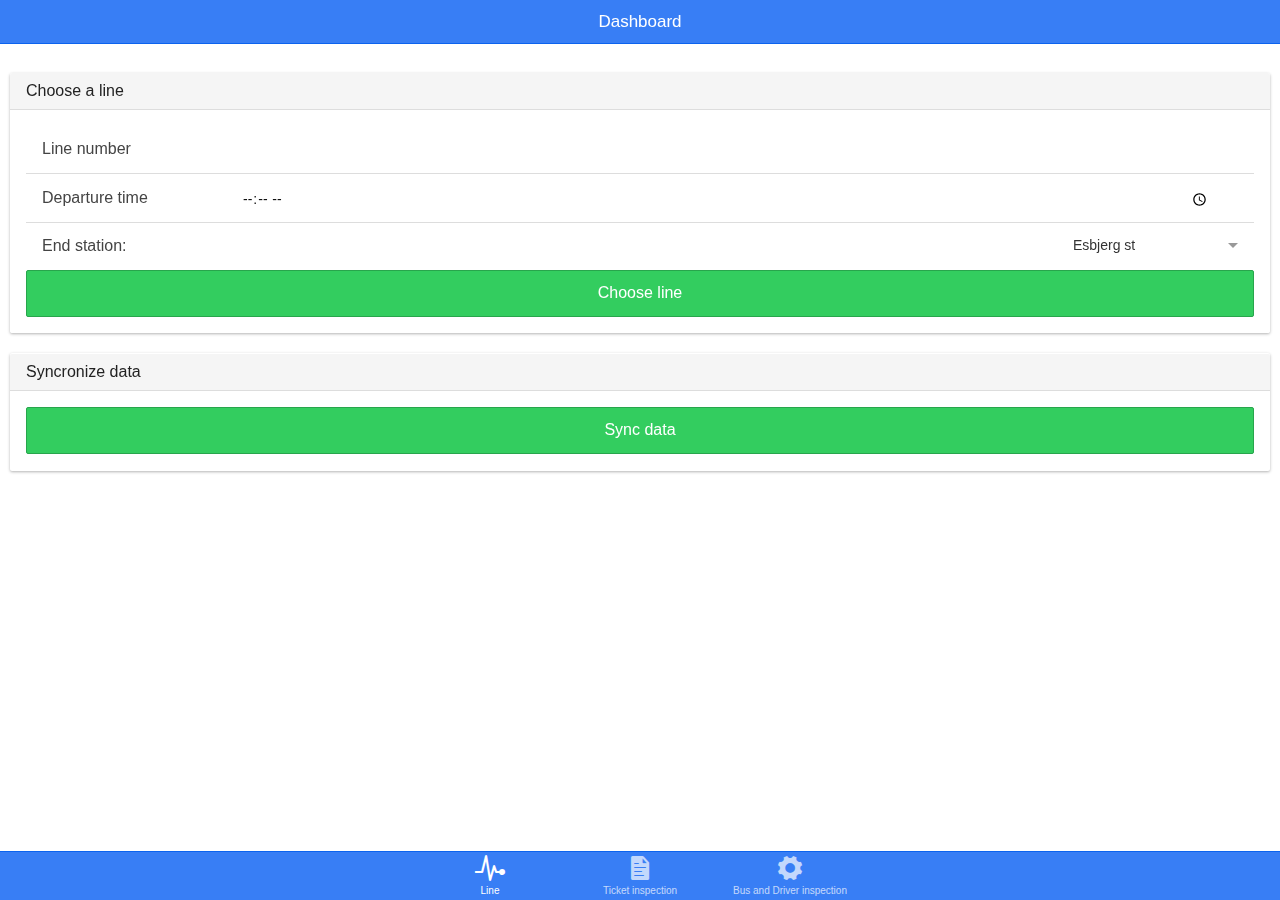
==== commit b0ba6e01: "Lots of things" ====
--- a/index.html
+++ b/index.html
@@ -18,9 +18,10 @@
     <!-- your app's js -->
     <script src="js/app.js"></script>
     <script src="js/controllers.js"></script>
+    <script src="js/directives.js"></script>
     <script src="js/services.js"></script>
   </head>
-  <body ng-app="starter">
+  <body ng-app="coins">
     <!--
       The nav bar that will be updated as we navigate between views.
     -->
